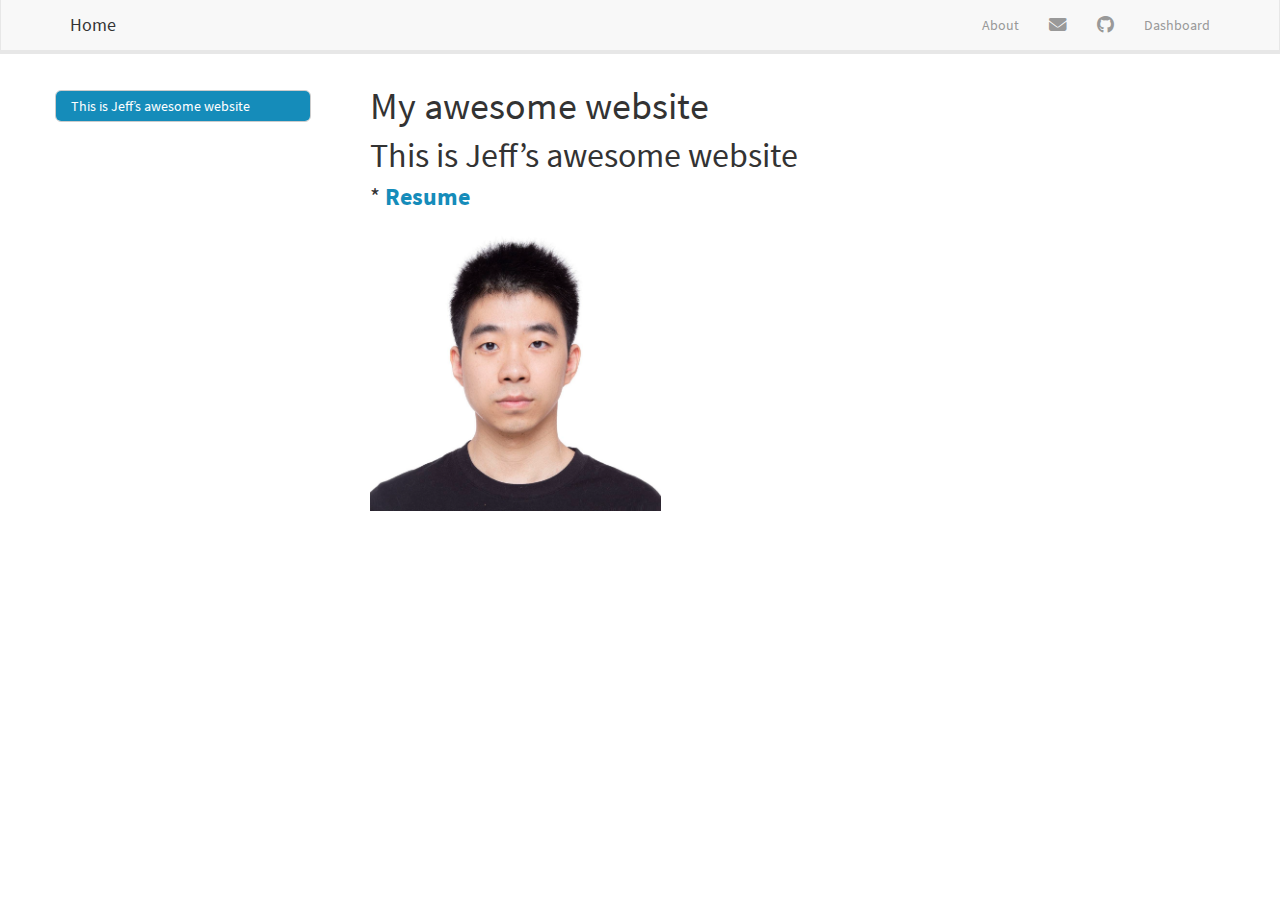
==== index.html @ abc149d1 "index name" ====
<!DOCTYPE html>

<html>

<head>

<meta charset="utf-8" />
<meta name="generator" content="pandoc" />
<meta http-equiv="X-UA-Compatible" content="IE=EDGE" />




<title>My awesome website</title>

<script src="site_libs/header-attrs-2.24/header-attrs.js"></script>
<script src="site_libs/jquery-3.6.0/jquery-3.6.0.min.js"></script>
<meta name="viewport" content="width=device-width, initial-scale=1" />
<link href="site_libs/bootstrap-3.3.5/css/lumen.min.css" rel="stylesheet" />
<script src="site_libs/bootstrap-3.3.5/js/bootstrap.min.js"></script>
<script src="site_libs/bootstrap-3.3.5/shim/html5shiv.min.js"></script>
<script src="site_libs/bootstrap-3.3.5/shim/respond.min.js"></script>
<style>h1 {font-size: 34px;}
       h1.title {font-size: 38px;}
       h2 {font-size: 30px;}
       h3 {font-size: 24px;}
       h4 {font-size: 18px;}
       h5 {font-size: 16px;}
       h6 {font-size: 12px;}
       code {color: inherit; background-color: rgba(0, 0, 0, 0.04);}
       pre:not([class]) { background-color: white }</style>
<script src="site_libs/jqueryui-1.13.2/jquery-ui.min.js"></script>
<link href="site_libs/tocify-1.9.1/jquery.tocify.css" rel="stylesheet" />
<script src="site_libs/tocify-1.9.1/jquery.tocify.js"></script>
<script src="site_libs/navigation-1.1/tabsets.js"></script>
<link href="site_libs/highlightjs-9.12.0/default.css" rel="stylesheet" />
<script src="site_libs/highlightjs-9.12.0/highlight.js"></script>
<link href="site_libs/font-awesome-6.4.2/css/all.min.css" rel="stylesheet" />
<link href="site_libs/font-awesome-6.4.2/css/v4-shims.min.css" rel="stylesheet" />

<style type="text/css">
  code{white-space: pre-wrap;}
  span.smallcaps{font-variant: small-caps;}
  span.underline{text-decoration: underline;}
  div.column{display: inline-block; vertical-align: top; width: 50%;}
  div.hanging-indent{margin-left: 1.5em; text-indent: -1.5em;}
  ul.task-list{list-style: none;}
    </style>

<style type="text/css">code{white-space: pre;}</style>
<script type="text/javascript">
if (window.hljs) {
  hljs.configure({languages: []});
  hljs.initHighlightingOnLoad();
  if (document.readyState && document.readyState === "complete") {
    window.setTimeout(function() { hljs.initHighlighting(); }, 0);
  }
}
</script>









<style type = "text/css">
.main-container {
  max-width: 940px;
  margin-left: auto;
  margin-right: auto;
}
img {
  max-width:100%;
}
.tabbed-pane {
  padding-top: 12px;
}
.html-widget {
  margin-bottom: 20px;
}
button.code-folding-btn:focus {
  outline: none;
}
summary {
  display: list-item;
}
details > summary > p:only-child {
  display: inline;
}
pre code {
  padding: 0;
}
</style>


<style type="text/css">
.dropdown-submenu {
  position: relative;
}
.dropdown-submenu>.dropdown-menu {
  top: 0;
  left: 100%;
  margin-top: -6px;
  margin-left: -1px;
  border-radius: 0 6px 6px 6px;
}
.dropdown-submenu:hover>.dropdown-menu {
  display: block;
}
.dropdown-submenu>a:after {
  display: block;
  content: " ";
  float: right;
  width: 0;
  height: 0;
  border-color: transparent;
  border-style: solid;
  border-width: 5px 0 5px 5px;
  border-left-color: #cccccc;
  margin-top: 5px;
  margin-right: -10px;
}
.dropdown-submenu:hover>a:after {
  border-left-color: #adb5bd;
}
.dropdown-submenu.pull-left {
  float: none;
}
.dropdown-submenu.pull-left>.dropdown-menu {
  left: -100%;
  margin-left: 10px;
  border-radius: 6px 0 6px 6px;
}
</style>

<script type="text/javascript">
// manage active state of menu based on current page
$(document).ready(function () {
  // active menu anchor
  href = window.location.pathname
  href = href.substr(href.lastIndexOf('/') + 1)
  if (href === "")
    href = "index.html";
  var menuAnchor = $('a[href="' + href + '"]');

  // mark the anchor link active (and if it's in a dropdown, also mark that active)
  var dropdown = menuAnchor.closest('li.dropdown');
  if (window.bootstrap) { // Bootstrap 4+
    menuAnchor.addClass('active');
    dropdown.find('> .dropdown-toggle').addClass('active');
  } else { // Bootstrap 3
    menuAnchor.parent().addClass('active');
    dropdown.addClass('active');
  }

  // Navbar adjustments
  var navHeight = $(".navbar").first().height() + 15;
  var style = document.createElement('style');
  var pt = "padding-top: " + navHeight + "px; ";
  var mt = "margin-top: -" + navHeight + "px; ";
  var css = "";
  // offset scroll position for anchor links (for fixed navbar)
  for (var i = 1; i <= 6; i++) {
    css += ".section h" + i + "{ " + pt + mt + "}\n";
  }
  style.innerHTML = "body {" + pt + "padding-bottom: 40px; }\n" + css;
  document.head.appendChild(style);
});
</script>

<!-- tabsets -->

<style type="text/css">
.tabset-dropdown > .nav-tabs {
  display: inline-table;
  max-height: 500px;
  min-height: 44px;
  overflow-y: auto;
  border: 1px solid #ddd;
  border-radius: 4px;
}

.tabset-dropdown > .nav-tabs > li.active:before, .tabset-dropdown > .nav-tabs.nav-tabs-open:before {
  content: "\e259";
  font-family: 'Glyphicons Halflings';
  display: inline-block;
  padding: 10px;
  border-right: 1px solid #ddd;
}

.tabset-dropdown > .nav-tabs.nav-tabs-open > li.active:before {
  content: "\e258";
  font-family: 'Glyphicons Halflings';
  border: none;
}

.tabset-dropdown > .nav-tabs > li.active {
  display: block;
}

.tabset-dropdown > .nav-tabs > li > a,
.tabset-dropdown > .nav-tabs > li > a:focus,
.tabset-dropdown > .nav-tabs > li > a:hover {
  border: none;
  display: inline-block;
  border-radius: 4px;
  background-color: transparent;
}

.tabset-dropdown > .nav-tabs.nav-tabs-open > li {
  display: block;
  float: none;
}

.tabset-dropdown > .nav-tabs > li {
  display: none;
}
</style>

<!-- code folding -->



<style type="text/css">

#TOC {
  margin: 25px 0px 20px 0px;
}
@media (max-width: 768px) {
#TOC {
  position: relative;
  width: 100%;
}
}

@media print {
.toc-content {
  /* see https://github.com/w3c/csswg-drafts/issues/4434 */
  float: right;
}
}

.toc-content {
  padding-left: 30px;
  padding-right: 40px;
}

div.main-container {
  max-width: 1200px;
}

div.tocify {
  width: 20%;
  max-width: 260px;
  max-height: 85%;
}

@media (min-width: 768px) and (max-width: 991px) {
  div.tocify {
    width: 25%;
  }
}

@media (max-width: 767px) {
  div.tocify {
    width: 100%;
    max-width: none;
  }
}

.tocify ul, .tocify li {
  line-height: 20px;
}

.tocify-subheader .tocify-item {
  font-size: 0.90em;
}

.tocify .list-group-item {
  border-radius: 0px;
}


</style>



</head>

<body>


<div class="container-fluid main-container">


<!-- setup 3col/9col grid for toc_float and main content  -->
<div class="row">
<div class="col-xs-12 col-sm-4 col-md-3">
<div id="TOC" class="tocify">
</div>
</div>

<div class="toc-content col-xs-12 col-sm-8 col-md-9">




<div class="navbar navbar-default  navbar-fixed-top" role="navigation">
  <div class="container">
    <div class="navbar-header">
      <button type="button" class="navbar-toggle collapsed" data-toggle="collapse" data-bs-toggle="collapse" data-target="#navbar" data-bs-target="#navbar">
        <span class="icon-bar"></span>
        <span class="icon-bar"></span>
        <span class="icon-bar"></span>
      </button>
      <a class="navbar-brand" href="index.html">Home</a>
    </div>
    <div id="navbar" class="navbar-collapse collapse">
      <ul class="nav navbar-nav">
        
      </ul>
      <ul class="nav navbar-nav navbar-right">
        <li>
  <a href="about.html">About</a>
</li>
<li>
  <a href="mailto:&lt;qh2283@cumc.columbia.edu&gt;">
    <span class="fa fa-envelope fa-lg"></span>
     
  </a>
</li>
<li>
  <a href="http://github.com/QianyuanHuang/">
    <span class="fa fa-github fa-lg"></span>
     
  </a>
</li>
<li>
  <a href="dashboard.html">Dashboard</a>
</li>
      </ul>
    </div><!--/.nav-collapse -->
  </div><!--/.container -->
</div><!--/.navbar -->

<div id="header">



<h1 class="title toc-ignore">My awesome website</h1>

</div>


<div id="this-is-jeffs-awesome-website" class="section level1">
<h1>This is Jeff’s awesome website</h1>
<div id="resume" class="section level3">
<h3>* <a href="qianyuan_huang.pdf"><strong>Resume</strong></a></h3>
<p><img src="QH.jpg" style="width:35%"></p>
</div>
</div>



</div>
</div>

</div>

<script>

// add bootstrap table styles to pandoc tables
function bootstrapStylePandocTables() {
  $('tr.odd').parent('tbody').parent('table').addClass('table table-condensed');
}
$(document).ready(function () {
  bootstrapStylePandocTables();
});


</script>

<!-- tabsets -->

<script>
$(document).ready(function () {
  window.buildTabsets("TOC");
});

$(document).ready(function () {
  $('.tabset-dropdown > .nav-tabs > li').click(function () {
    $(this).parent().toggleClass('nav-tabs-open');
  });
});
</script>

<!-- code folding -->

<script>
$(document).ready(function ()  {

    // temporarily add toc-ignore selector to headers for the consistency with Pandoc
    $('.unlisted.unnumbered').addClass('toc-ignore')

    // move toc-ignore selectors from section div to header
    $('div.section.toc-ignore')
        .removeClass('toc-ignore')
        .children('h1,h2,h3,h4,h5').addClass('toc-ignore');

    // establish options
    var options = {
      selectors: "h1,h2,h3",
      theme: "bootstrap3",
      context: '.toc-content',
      hashGenerator: function (text) {
        return text.replace(/[.\\/?&!#<>]/g, '').replace(/\s/g, '_');
      },
      ignoreSelector: ".toc-ignore",
      scrollTo: 0
    };
    options.showAndHide = true;
    options.smoothScroll = true;

    // tocify
    var toc = $("#TOC").tocify(options).data("toc-tocify");
});
</script>

<!-- dynamically load mathjax for compatibility with self-contained -->
<script>
  (function () {
    var script = document.createElement("script");
    script.type = "text/javascript";
    script.src  = "https://mathjax.rstudio.com/latest/MathJax.js?config=TeX-AMS-MML_HTMLorMML";
    document.getElementsByTagName("head")[0].appendChild(script);
  })();
</script>

</body>
</html>
---- site_libs/bootstrap-3.3.5/css/lumen.min.css ----
@font-face {
  font-family: 'Source Sans Pro';
  font-style: normal;
  font-weight: 300;
  src: url(fonts/SourceSansProLight.ttf) format('truetype');
}
@font-face {
  font-family: 'Source Sans Pro';
  font-style: normal;
  font-weight: 400;
  src: url(fonts/SourceSansPro.ttf) format('truetype');
}
@font-face {
  font-family: 'Source Sans Pro';
  font-style: normal;
  font-weight: 700;
  src: url(fonts/SourceSansProBold.ttf) format('truetype');
}

@font-face {
  font-family: 'Source Sans Pro';
  font-style: italic;
  font-weight: 400;
  src: url(fonts/SourceSansProItalic.ttf) format('truetype');
}

/*
 * bootswatch v3.3.6
 * Homepage: http://bootswatch.com
 * Copyright 2012-2015 Thomas Park
 * Licensed under MIT
 * Based on Bootstrap
*//*!
 * Bootstrap v3.3.6 (http://getbootstrap.com)
 * Copyright 2011-2015 Twitter, Inc.
 * Licensed under MIT (https://github.com/twbs/bootstrap/blob/master/LICENSE)
 *//*! normalize.css v3.0.3 | MIT License | github.com/necolas/normalize.css */html{font-family:sans-serif;-ms-text-size-adjust:100%;-webkit-text-size-adjust:100%}body{margin:0}article,aside,details,figcaption,figure,footer,header,hgroup,main,menu,nav,section,summary{display:block}audio,canvas,progress,video{display:inline-block;vertical-align:baseline}audio:not([controls]){display:none;height:0}[hidden],template{display:none}a{background-color:transparent}a:active,a:hover{outline:0}abbr[title]{border-bottom:1px dotted}b,strong{font-weight:bold}dfn{font-style:italic}h1{font-size:2em;margin:0.67em 0}mark{background:#ff0;color:#000}small{font-size:80%}sub,sup{font-size:75%;line-height:0;position:relative;vertical-align:baseline}sup{top:-0.5em}sub{bottom:-0.25em}img{border:0}svg:not(:root){overflow:hidden}figure{margin:1em 40px}hr{-webkit-box-sizing:content-box;-moz-box-sizing:content-box;box-sizing:content-box;height:0}pre{overflow:auto}code,kbd,pre,samp{font-family:monospace, monospace;font-size:1em}button,input,optgroup,select,textarea{color:inherit;font:inherit;margin:0}button{overflow:visible}button,select{text-transform:none}button,html input[type="button"],input[type="reset"],input[type="submit"]{-webkit-appearance:button;cursor:pointer}button[disabled],html input[disabled]{cursor:default}button::-moz-focus-inner,input::-moz-focus-inner{border:0;padding:0}input{line-height:normal}input[type="checkbox"],input[type="radio"]{-webkit-box-sizing:border-box;-moz-box-sizing:border-box;box-sizing:border-box;padding:0}input[type="number"]::-webkit-inner-spin-button,input[type="number"]::-webkit-outer-spin-button{height:auto}input[type="search"]{-webkit-appearance:textfield;-webkit-box-sizing:content-box;-moz-box-sizing:content-box;box-sizing:content-box}input[type="search"]::-webkit-search-cancel-button,input[type="search"]::-webkit-search-decoration{-webkit-appearance:none}fieldset{border:1px solid #c0c0c0;margin:0 2px;padding:0.35em 0.625em 0.75em}legend{border:0;padding:0}textarea{overflow:auto}optgroup{font-weight:bold}table{border-collapse:collapse;border-spacing:0}td,th{padding:0}/*! Source: https://github.com/h5bp/html5-boilerplate/blob/master/src/css/main.css */@media print{*,*:before,*:after{background:transparent !important;color:#000 !important;-webkit-box-shadow:none !important;box-shadow:none !important;text-shadow:none !important}a,a:visited{text-decoration:underline}a[href]:after{content:" (" attr(href) ")"}abbr[title]:after{content:" (" attr(title) ")"}a[href^="#"]:after,a[href^="javascript:"]:after{content:""}pre,blockquote{border:1px solid #999;page-break-inside:avoid}thead{display:table-header-group}tr,img{page-break-inside:avoid}img{max-width:100% !important}p,h2,h3{orphans:3;widows:3}h2,h3{page-break-after:avoid}.navbar{display:none}.btn>.caret,.dropup>.btn>.caret{border-top-color:#000 !important}.label{border:1px solid #000}.table{border-collapse:collapse !important}.table td,.table th{background-color:#fff !important}.table-bordered th,.table-bordered td{border:1px solid #ddd !important}}@font-face{font-family:'Glyphicons Halflings';src:url('../fonts/glyphicons-halflings-regular.eot');src:url('../fonts/glyphicons-halflings-regular.eot?#iefix') format('embedded-opentype'),url('../fonts/glyphicons-halflings-regular.woff') format('woff'),url('../fonts/glyphicons-halflings-regular.ttf') format('truetype'),url('../fonts/glyphicons-halflings-regular.svg#glyphicons_halflingsregular') format('svg')}.glyphicon{position:relative;top:1px;display:inline-block;font-family:'Glyphicons Halflings';font-style:normal;font-weight:normal;line-height:1;-webkit-font-smoothing:antialiased;-moz-osx-font-smoothing:grayscale}.glyphicon-asterisk:before{content:"\002a"}.glyphicon-plus:before{content:"\002b"}.glyphicon-euro:before,.glyphicon-eur:before{content:"\20ac"}.glyphicon-minus:before{content:"\2212"}.glyphicon-cloud:before{content:"\2601"}.glyphicon-envelope:before{content:"\2709"}.glyphicon-pencil:before{content:"\270f"}.glyphicon-glass:before{content:"\e001"}.glyphicon-music:before{content:"\e002"}.glyphicon-search:before{content:"\e003"}.glyphicon-heart:before{content:"\e005"}.glyphicon-star:before{content:"\e006"}.glyphicon-star-empty:before{content:"\e007"}.glyphicon-user:before{content:"\e008"}.glyphicon-film:before{content:"\e009"}.glyphicon-th-large:before{content:"\e010"}.glyphicon-th:before{content:"\e011"}.glyphicon-th-list:before{content:"\e012"}.glyphicon-ok:before{content:"\e013"}.glyphicon-remove:before{content:"\e014"}.glyphicon-zoom-in:before{content:"\e015"}.glyphicon-zoom-out:before{content:"\e016"}.glyphicon-off:before{content:"\e017"}.glyphicon-signal:before{content:"\e018"}.glyphicon-cog:before{content:"\e019"}.glyphicon-trash:before{content:"\e020"}.glyphicon-home:before{content:"\e021"}.glyphicon-file:before{content:"\e022"}.glyphicon-time:before{content:"\e023"}.glyphicon-road:before{content:"\e024"}.glyphicon-download-alt:before{content:"\e025"}.glyphicon-download:before{content:"\e026"}.glyphicon-upload:before{content:"\e027"}.glyphicon-inbox:before{content:"\e028"}.glyphicon-play-circle:before{content:"\e029"}.glyphicon-repeat:before{content:"\e030"}.glyphicon-refresh:before{content:"\e031"}.glyphicon-list-alt:before{content:"\e032"}.glyphicon-lock:before{content:"\e033"}.glyphicon-flag:before{content:"\e034"}.glyphicon-headphones:before{content:"\e035"}.glyphicon-volume-off:before{content:"\e036"}.glyphicon-volume-down:before{content:"\e037"}.glyphicon-volume-up:before{content:"\e038"}.glyphicon-qrcode:before{content:"\e039"}.glyphicon-barcode:before{content:"\e040"}.glyphicon-tag:before{content:"\e041"}.glyphicon-tags:before{content:"\e042"}.glyphicon-book:before{content:"\e043"}.glyphicon-bookmark:before{content:"\e044"}.glyphicon-print:before{content:"\e045"}.glyphicon-camera:before{content:"\e046"}.glyphicon-font:before{content:"\e047"}.glyphicon-bold:before{content:"\e048"}.glyphicon-italic:before{content:"\e049"}.glyphicon-text-height:before{content:"\e050"}.glyphicon-text-width:before{content:"\e051"}.glyphicon-align-left:before{content:"\e052"}.glyphicon-align-center:before{content:"\e053"}.glyphicon-align-right:before{content:"\e054"}.glyphicon-align-justify:before{content:"\e055"}.glyphicon-list:before{content:"\e056"}.glyphicon-indent-left:before{content:"\e057"}.glyphicon-indent-right:before{content:"\e058"}.glyphicon-facetime-video:before{content:"\e059"}.glyphicon-picture:before{content:"\e060"}.glyphicon-map-marker:before{content:"\e062"}.glyphicon-adjust:before{content:"\e063"}.glyphicon-tint:before{content:"\e064"}.glyphicon-edit:before{content:"\e065"}.glyphicon-share:before{content:"\e066"}.glyphicon-check:before{content:"\e067"}.glyphicon-move:before{content:"\e068"}.glyphicon-step-backward:before{content:"\e069"}.glyphicon-fast-backward:before{content:"\e070"}.glyphicon-backward:before{content:"\e071"}.glyphicon-play:before{content:"\e072"}.glyphicon-pause:before{content:"\e073"}.glyphicon-stop:before{content:"\e074"}.glyphicon-forward:before{content:"\e075"}.glyphicon-fast-forward:before{content:"\e076"}.glyphicon-step-forward:before{content:"\e077"}.glyphicon-eject:before{content:"\e078"}.glyphicon-chevron-left:before{content:"\e079"}.glyphicon-chevron-right:before{content:"\e080"}.glyphicon-plus-sign:before{content:"\e081"}.glyphicon-minus-sign:before{content:"\e082"}.glyphicon-remove-sign:before{content:"\e083"}.glyphicon-ok-sign:before{content:"\e084"}.glyphicon-question-sign:before{content:"\e085"}.glyphicon-info-sign:before{content:"\e086"}.glyphicon-screenshot:before{content:"\e087"}.glyphicon-remove-circle:before{content:"\e088"}.glyphicon-ok-circle:before{content:"\e089"}.glyphicon-ban-circle:before{content:"\e090"}.glyphicon-arrow-left:before{content:"\e091"}.glyphicon-arrow-right:before{content:"\e092"}.glyphicon-arrow-up:before{content:"\e093"}.glyphicon-arrow-down:before{content:"\e094"}.glyphicon-share-alt:before{content:"\e095"}.glyphicon-resize-full:before{content:"\e096"}.glyphicon-resize-small:before{content:"\e097"}.glyphicon-exclamation-sign:before{content:"\e101"}.glyphicon-gift:before{content:"\e102"}.glyphicon-leaf:before{content:"\e103"}.glyphicon-fire:before{content:"\e104"}.glyphicon-eye-open:before{content:"\e105"}.glyphicon-eye-close:before{content:"\e106"}.glyphicon-warning-sign:before{content:"\e107"}.glyphicon-plane:before{content:"\e108"}.glyphicon-calendar:before{content:"\e109"}.glyphicon-random:before{content:"\e110"}.glyphicon-comment:before{content:"\e111"}.glyphicon-magnet:before{content:"\e112"}.glyphicon-chevron-up:before{content:"\e113"}.glyphicon-chevron-down:before{content:"\e114"}.glyphicon-retweet:before{content:"\e115"}.glyphicon-shopping-cart:before{content:"\e116"}.glyphicon-folder-close:before{content:"\e117"}.glyphicon-folder-open:before{content:"\e118"}.glyphicon-resize-vertical:before{content:"\e119"}.glyphicon-resize-horizontal:before{content:"\e120"}.glyphicon-hdd:before{content:"\e121"}.glyphicon-bullhorn:before{content:"\e122"}.glyphicon-bell:before{content:"\e123"}.glyphicon-certificate:before{content:"\e124"}.glyphicon-thumbs-up:before{content:"\e125"}.glyphicon-thumbs-down:before{content:"\e126"}.glyphicon-hand-right:before{content:"\e127"}.glyphicon-hand-left:before{content:"\e128"}.glyphicon-hand-up:before{content:"\e129"}.glyphicon-hand-down:before{content:"\e130"}.glyphicon-circle-arrow-right:before{content:"\e131"}.glyphicon-circle-arrow-left:before{content:"\e132"}.glyphicon-circle-arrow-up:before{content:"\e133"}.glyphicon-circle-arrow-down:before{content:"\e134"}.glyphicon-globe:before{content:"\e135"}.glyphicon-wrench:before{content:"\e136"}.glyphicon-tasks:before{content:"\e137"}.glyphicon-filter:before{content:"\e138"}.glyphicon-briefcase:before{content:"\e139"}.glyphicon-fullscreen:before{content:"\e140"}.glyphicon-dashboard:before{content:"\e141"}.glyphicon-paperclip:before{content:"\e142"}.glyphicon-heart-empty:before{content:"\e143"}.glyphicon-link:before{content:"\e144"}.glyphicon-phone:before{content:"\e145"}.glyphicon-pushpin:before{content:"\e146"}.glyphicon-usd:before{content:"\e148"}.glyphicon-gbp:before{content:"\e149"}.glyphicon-sort:before{content:"\e150"}.glyphicon-sort-by-alphabet:before{content:"\e151"}.glyphicon-sort-by-alphabet-alt:before{content:"\e152"}.glyphicon-sort-by-order:before{content:"\e153"}.glyphicon-sort-by-order-alt:before{content:"\e154"}.glyphicon-sort-by-attributes:before{content:"\e155"}.glyphicon-sort-by-attributes-alt:before{content:"\e156"}.glyphicon-unchecked:before{content:"\e157"}.glyphicon-expand:before{content:"\e158"}.glyphicon-collapse-down:before{content:"\e159"}.glyphicon-collapse-up:before{content:"\e160"}.glyphicon-log-in:before{content:"\e161"}.glyphicon-flash:before{content:"\e162"}.glyphicon-log-out:before{content:"\e163"}.glyphicon-new-window:before{content:"\e164"}.glyphicon-record:before{content:"\e165"}.glyphicon-save:before{content:"\e166"}.glyphicon-open:before{content:"\e167"}.glyphicon-saved:before{content:"\e168"}.glyphicon-import:before{content:"\e169"}.glyphicon-export:before{content:"\e170"}.glyphicon-send:before{content:"\e171"}.glyphicon-floppy-disk:before{content:"\e172"}.glyphicon-floppy-saved:before{content:"\e173"}.glyphicon-floppy-remove:before{content:"\e174"}.glyphicon-floppy-save:before{content:"\e175"}.glyphicon-floppy-open:before{content:"\e176"}.glyphicon-credit-card:before{content:"\e177"}.glyphicon-transfer:before{content:"\e178"}.glyphicon-cutlery:before{content:"\e179"}.glyphicon-header:before{content:"\e180"}.glyphicon-compressed:before{content:"\e181"}.glyphicon-earphone:before{content:"\e182"}.glyphicon-phone-alt:before{content:"\e183"}.glyphicon-tower:before{content:"\e184"}.glyphicon-stats:before{content:"\e185"}.glyphicon-sd-video:before{content:"\e186"}.glyphicon-hd-video:before{content:"\e187"}.glyphicon-subtitles:before{content:"\e188"}.glyphicon-sound-stereo:before{content:"\e189"}.glyphicon-sound-dolby:before{content:"\e190"}.glyphicon-sound-5-1:before{content:"\e191"}.glyphicon-sound-6-1:before{content:"\e192"}.glyphicon-sound-7-1:before{content:"\e193"}.glyphicon-copyright-mark:before{content:"\e194"}.glyphicon-registration-mark:before{content:"\e195"}.glyphicon-cloud-download:before{content:"\e197"}.glyphicon-cloud-upload:before{content:"\e198"}.glyphicon-tree-conifer:before{content:"\e199"}.glyphicon-tree-deciduous:before{content:"\e200"}.glyphicon-cd:before{content:"\e201"}.glyphicon-save-file:before{content:"\e202"}.glyphicon-open-file:before{content:"\e203"}.glyphicon-level-up:before{content:"\e204"}.glyphicon-copy:before{content:"\e205"}.glyphicon-paste:before{content:"\e206"}.glyphicon-alert:before{content:"\e209"}.glyphicon-equalizer:before{content:"\e210"}.glyphicon-king:before{content:"\e211"}.glyphicon-queen:before{content:"\e212"}.glyphicon-pawn:before{content:"\e213"}.glyphicon-bishop:before{content:"\e214"}.glyphicon-knight:before{content:"\e215"}.glyphicon-baby-formula:before{content:"\e216"}.glyphicon-tent:before{content:"\26fa"}.glyphicon-blackboard:before{content:"\e218"}.glyphicon-bed:before{content:"\e219"}.glyphicon-apple:before{content:"\f8ff"}.glyphicon-erase:before{content:"\e221"}.glyphicon-hourglass:before{content:"\231b"}.glyphicon-lamp:before{content:"\e223"}.glyphicon-duplicate:before{content:"\e224"}.glyphicon-piggy-bank:before{content:"\e225"}.glyphicon-scissors:before{content:"\e226"}.glyphicon-bitcoin:before{content:"\e227"}.glyphicon-btc:before{content:"\e227"}.glyphicon-xbt:before{content:"\e227"}.glyphicon-yen:before{content:"\00a5"}.glyphicon-jpy:before{content:"\00a5"}.glyphicon-ruble:before{content:"\20bd"}.glyphicon-rub:before{content:"\20bd"}.glyphicon-scale:before{content:"\e230"}.glyphicon-ice-lolly:before{content:"\e231"}.glyphicon-ice-lolly-tasted:before{content:"\e232"}.glyphicon-education:before{content:"\e233"}.glyphicon-option-horizontal:before{content:"\e234"}.glyphicon-option-vertical:before{content:"\e235"}.glyphicon-menu-hamburger:before{content:"\e236"}.glyphicon-modal-window:before{content:"\e237"}.glyphicon-oil:before{content:"\e238"}.glyphicon-grain:before{content:"\e239"}.glyphicon-sunglasses:before{content:"\e240"}.glyphicon-text-size:before{content:"\e241"}.glyphicon-text-color:before{content:"\e242"}.glyphicon-text-background:before{content:"\e243"}.glyphicon-object-align-top:before{content:"\e244"}.glyphicon-object-align-bottom:before{content:"\e245"}.glyphicon-object-align-horizontal:before{content:"\e246"}.glyphicon-object-align-left:before{content:"\e247"}.glyphicon-object-align-vertical:before{content:"\e248"}.glyphicon-object-align-right:before{content:"\e249"}.glyphicon-triangle-right:before{content:"\e250"}.glyphicon-triangle-left:before{content:"\e251"}.glyphicon-triangle-bottom:before{content:"\e252"}.glyphicon-triangle-top:before{content:"\e253"}.glyphicon-console:before{content:"\e254"}.glyphicon-superscript:before{content:"\e255"}.glyphicon-subscript:before{content:"\e256"}.glyphicon-menu-left:before{content:"\e257"}.glyphicon-menu-right:before{content:"\e258"}.glyphicon-menu-down:before{content:"\e259"}.glyphicon-menu-up:before{content:"\e260"}*{-webkit-box-sizing:border-box;-moz-box-sizing:border-box;box-sizing:border-box}*:before,*:after{-webkit-box-sizing:border-box;-moz-box-sizing:border-box;box-sizing:border-box}html{font-size:10px;-webkit-tap-highlight-color:rgba(0,0,0,0)}body{font-family:"Source Sans Pro","Helvetica Neue",Helvetica,Arial,sans-serif;font-size:14px;line-height:1.42857143;color:#555555;background-color:#ffffff}input,button,select,textarea{font-family:inherit;font-size:inherit;line-height:inherit}a{color:#158cba;text-decoration:none}a:hover,a:focus{color:#158cba;text-decoration:underline}a:focus{outline:thin dotted;outline:5px auto -webkit-focus-ring-color;outline-offset:-2px}figure{margin:0}img{vertical-align:middle}.img-responsive,.thumbnail>img,.thumbnail a>img,.carousel-inner>.item>img,.carousel-inner>.item>a>img{display:block;max-width:100%;height:auto}.img-rounded{border-radius:5px}.img-thumbnail{padding:4px;line-height:1.42857143;background-color:#ffffff;border:1px solid #eeeeee;border-radius:4px;-webkit-transition:all .2s ease-in-out;-o-transition:all .2s ease-in-out;transition:all .2s ease-in-out;display:inline-block;max-width:100%;height:auto}.img-circle{border-radius:50%}hr{margin-top:20px;margin-bottom:20px;border:0;border-top:1px solid #eeeeee}.sr-only{position:absolute;width:1px;height:1px;margin:-1px;padding:0;overflow:hidden;clip:rect(0, 0, 0, 0);border:0}.sr-only-focusable:active,.sr-only-focusable:focus{position:static;width:auto;height:auto;margin:0;overflow:visible;clip:auto}[role="button"]{cursor:pointer}h1,h2,h3,h4,h5,h6,.h1,.h2,.h3,.h4,.h5,.h6{font-family:inherit;font-weight:400;line-height:1.1;color:#333333}h1 small,h2 small,h3 small,h4 small,h5 small,h6 small,.h1 small,.h2 small,.h3 small,.h4 small,.h5 small,.h6 small,h1 .small,h2 .small,h3 .small,h4 .small,h5 .small,h6 .small,.h1 .small,.h2 .small,.h3 .small,.h4 .small,.h5 .small,.h6 .small{font-weight:normal;line-height:1;color:#999999}h1,.h1,h2,.h2,h3,.h3{margin-top:20px;margin-bottom:10px}h1 small,.h1 small,h2 small,.h2 small,h3 small,.h3 small,h1 .small,.h1 .small,h2 .small,.h2 .small,h3 .small,.h3 .small{font-size:65%}h4,.h4,h5,.h5,h6,.h6{margin-top:10px;margin-bottom:10px}h4 small,.h4 small,h5 small,.h5 small,h6 small,.h6 small,h4 .small,.h4 .small,h5 .small,.h5 .small,h6 .small,.h6 .small{font-size:75%}h1,.h1{font-size:36px}h2,.h2{font-size:30px}h3,.h3{font-size:24px}h4,.h4{font-size:18px}h5,.h5{font-size:14px}h6,.h6{font-size:12px}p{margin:0 0 10px}.lead{margin-bottom:20px;font-size:16px;font-weight:300;line-height:1.4}@media (min-width:768px){.lead{font-size:21px}}small,.small{font-size:85%}mark,.mark{background-color:#ff851b;padding:.2em}.text-left{text-align:left}.text-right{text-align:right}.text-center{text-align:center}.text-justify{text-align:justify}.text-nowrap{white-space:nowrap}.text-lowercase{text-transform:lowercase}.text-uppercase{text-transform:uppercase}.text-capitalize{text-transform:capitalize}.text-muted{color:#999999}.text-primary{color:#158cba}a.text-primary:hover,a.text-primary:focus{color:#106a8c}.text-success{color:#ffffff}a.text-success:hover,a.text-success:focus{color:#e6e6e6}.text-info{color:#ffffff}a.text-info:hover,a.text-info:focus{color:#e6e6e6}.text-warning{color:#ffffff}a.text-warning:hover,a.text-warning:focus{color:#e6e6e6}.text-danger{color:#ffffff}a.text-danger:hover,a.text-danger:focus{color:#e6e6e6}.bg-primary{color:#fff;background-color:#158cba}a.bg-primary:hover,a.bg-primary:focus{background-color:#106a8c}.bg-success{background-color:#28b62c}a.bg-success:hover,a.bg-success:focus{background-color:#1f8c22}.bg-info{background-color:#75caeb}a.bg-info:hover,a.bg-info:focus{background-color:#48b9e5}.bg-warning{background-color:#ff851b}a.bg-warning:hover,a.bg-warning:focus{background-color:#e76b00}.bg-danger{background-color:#ff4136}a.bg-danger:hover,a.bg-danger:focus{background-color:#ff1103}.page-header{padding-bottom:9px;margin:40px 0 20px;border-bottom:1px solid #eeeeee}ul,ol{margin-top:0;margin-bottom:10px}ul ul,ol ul,ul ol,ol ol{margin-bottom:0}.list-unstyled{padding-left:0;list-style:none}.list-inline{padding-left:0;list-style:none;margin-left:-5px}.list-inline>li{display:inline-block;padding-left:5px;padding-right:5px}dl{margin-top:0;margin-bottom:20px}dt,dd{line-height:1.42857143}dt{font-weight:bold}dd{margin-left:0}@media (min-width:768px){.dl-horizontal dt{float:left;width:160px;clear:left;text-align:right;overflow:hidden;text-overflow:ellipsis;white-space:nowrap}.dl-horizontal dd{margin-left:180px}}abbr[title],abbr[data-original-title]{cursor:help;border-bottom:1px dotted #999999}.initialism{font-size:90%;text-transform:uppercase}blockquote{padding:10px 20px;margin:0 0 20px;font-size:17.5px;border-left:5px solid #eeeeee}blockquote p:last-child,blockquote ul:last-child,blockquote ol:last-child{margin-bottom:0}blockquote footer,blockquote small,blockquote .small{display:block;font-size:80%;line-height:1.42857143;color:#999999}blockquote footer:before,blockquote small:before,blockquote .small:before{content:'\2014 \00A0'}.blockquote-reverse,blockquote.pull-right{padding-right:15px;padding-left:0;border-right:5px solid #eeeeee;border-left:0;text-align:right}.blockquote-reverse footer:before,blockquote.pull-right footer:before,.blockquote-reverse small:before,blockquote.pull-right small:before,.blockquote-reverse .small:before,blockquote.pull-right .small:before{content:''}.blockquote-reverse footer:after,blockquote.pull-right footer:after,.blockquote-reverse small:after,blockquote.pull-right small:after,.blockquote-reverse .small:after,blockquote.pull-right .small:after{content:'\00A0 \2014'}address{margin-bottom:20px;font-style:normal;line-height:1.42857143}code,kbd,pre,samp{font-family:monospace}code{padding:2px 4px;font-size:90%;color:#c7254e;background-color:#f9f2f4;border-radius:4px}kbd{padding:2px 4px;font-size:90%;color:#ffffff;background-color:#333333;border-radius:2px;-webkit-box-shadow:inset 0 -1px 0 rgba(0,0,0,0.25);box-shadow:inset 0 -1px 0 rgba(0,0,0,0.25)}kbd kbd{padding:0;font-size:100%;font-weight:bold;-webkit-box-shadow:none;box-shadow:none}pre{display:block;padding:9.5px;margin:0 0 10px;font-size:13px;line-height:1.42857143;word-break:break-all;word-wrap:break-word;color:#333333;background-color:#f5f5f5;border:1px solid #cccccc;border-radius:4px}pre code{padding:0;font-size:inherit;color:inherit;white-space:pre-wrap;background-color:transparent;border-radius:0}.pre-scrollable{max-height:340px;overflow-y:scroll}.container{margin-right:auto;margin-left:auto;padding-left:15px;padding-right:15px}@media (min-width:768px){.container{width:750px}}@media (min-width:992px){.container{width:970px}}@media (min-width:1200px){.container{width:1170px}}.container-fluid{margin-right:auto;margin-left:auto;padding-left:15px;padding-right:15px}.row{margin-left:-15px;margin-right:-15px}.col-xs-1,.col-sm-1,.col-md-1,.col-lg-1,.col-xs-2,.col-sm-2,.col-md-2,.col-lg-2,.col-xs-3,.col-sm-3,.col-md-3,.col-lg-3,.col-xs-4,.col-sm-4,.col-md-4,.col-lg-4,.col-xs-5,.col-sm-5,.col-md-5,.col-lg-5,.col-xs-6,.col-sm-6,.col-md-6,.col-lg-6,.col-xs-7,.col-sm-7,.col-md-7,.col-lg-7,.col-xs-8,.col-sm-8,.col-md-8,.col-lg-8,.col-xs-9,.col-sm-9,.col-md-9,.col-lg-9,.col-xs-10,.col-sm-10,.col-md-10,.col-lg-10,.col-xs-11,.col-sm-11,.col-md-11,.col-lg-11,.col-xs-12,.col-sm-12,.col-md-12,.col-lg-12{position:relative;min-height:1px;padding-left:15px;padding-right:15px}.col-xs-1,.col-xs-2,.col-xs-3,.col-xs-4,.col-xs-5,.col-xs-6,.col-xs-7,.col-xs-8,.col-xs-9,.col-xs-10,.col-xs-11,.col-xs-12{float:left}.col-xs-12{width:100%}.col-xs-11{width:91.66666667%}.col-xs-10{width:83.33333333%}.col-xs-9{width:75%}.col-xs-8{width:66.66666667%}.col-xs-7{width:58.33333333%}.col-xs-6{width:50%}.col-xs-5{width:41.66666667%}.col-xs-4{width:33.33333333%}.col-xs-3{width:25%}.col-xs-2{width:16.66666667%}.col-xs-1{width:8.33333333%}.col-xs-pull-12{right:100%}.col-xs-pull-11{right:91.66666667%}.col-xs-pull-10{right:83.33333333%}.col-xs-pull-9{right:75%}.col-xs-pull-8{right:66.66666667%}.col-xs-pull-7{right:58.33333333%}.col-xs-pull-6{right:50%}.col-xs-pull-5{right:41.66666667%}.col-xs-pull-4{right:33.33333333%}.col-xs-pull-3{right:25%}.col-xs-pull-2{right:16.66666667%}.col-xs-pull-1{right:8.33333333%}.col-xs-pull-0{right:auto}.col-xs-push-12{left:100%}.col-xs-push-11{left:91.66666667%}.col-xs-push-10{left:83.33333333%}.col-xs-push-9{left:75%}.col-xs-push-8{left:66.66666667%}.col-xs-push-7{left:58.33333333%}.col-xs-push-6{left:50%}.col-xs-push-5{left:41.66666667%}.col-xs-push-4{left:33.33333333%}.col-xs-push-3{left:25%}.col-xs-push-2{left:16.66666667%}.col-xs-push-1{left:8.33333333%}.col-xs-push-0{left:auto}.col-xs-offset-12{margin-left:100%}.col-xs-offset-11{margin-left:91.66666667%}.col-xs-offset-10{margin-left:83.33333333%}.col-xs-offset-9{margin-left:75%}.col-xs-offset-8{margin-left:66.66666667%}.col-xs-offset-7{margin-left:58.33333333%}.col-xs-offset-6{margin-left:50%}.col-xs-offset-5{margin-left:41.66666667%}.col-xs-offset-4{margin-left:33.33333333%}.col-xs-offset-3{margin-left:25%}.col-xs-offset-2{margin-left:16.66666667%}.col-xs-offset-1{margin-left:8.33333333%}.col-xs-offset-0{margin-left:0%}@media (min-width:768px){.col-sm-1,.col-sm-2,.col-sm-3,.col-sm-4,.col-sm-5,.col-sm-6,.col-sm-7,.col-sm-8,.col-sm-9,.col-sm-10,.col-sm-11,.col-sm-12{float:left}.col-sm-12{width:100%}.col-sm-11{width:91.66666667%}.col-sm-10{width:83.33333333%}.col-sm-9{width:75%}.col-sm-8{width:66.66666667%}.col-sm-7{width:58.33333333%}.col-sm-6{width:50%}.col-sm-5{width:41.66666667%}.col-sm-4{width:33.33333333%}.col-sm-3{width:25%}.col-sm-2{width:16.66666667%}.col-sm-1{width:8.33333333%}.col-sm-pull-12{right:100%}.col-sm-pull-11{right:91.66666667%}.col-sm-pull-10{right:83.33333333%}.col-sm-pull-9{right:75%}.col-sm-pull-8{right:66.66666667%}.col-sm-pull-7{right:58.33333333%}.col-sm-pull-6{right:50%}.col-sm-pull-5{right:41.66666667%}.col-sm-pull-4{right:33.33333333%}.col-sm-pull-3{right:25%}.col-sm-pull-2{right:16.66666667%}.col-sm-pull-1{right:8.33333333%}.col-sm-pull-0{right:auto}.col-sm-push-12{left:100%}.col-sm-push-11{left:91.66666667%}.col-sm-push-10{left:83.33333333%}.col-sm-push-9{left:75%}.col-sm-push-8{left:66.66666667%}.col-sm-push-7{left:58.33333333%}.col-sm-push-6{left:50%}.col-sm-push-5{left:41.66666667%}.col-sm-push-4{left:33.33333333%}.col-sm-push-3{left:25%}.col-sm-push-2{left:16.66666667%}.col-sm-push-1{left:8.33333333%}.col-sm-push-0{left:auto}.col-sm-offset-12{margin-left:100%}.col-sm-offset-11{margin-left:91.66666667%}.col-sm-offset-10{margin-left:83.33333333%}.col-sm-offset-9{margin-left:75%}.col-sm-offset-8{margin-left:66.66666667%}.col-sm-offset-7{margin-left:58.33333333%}.col-sm-offset-6{margin-left:50%}.col-sm-offset-5{margin-left:41.66666667%}.col-sm-offset-4{margin-left:33.33333333%}.col-sm-offset-3{margin-left:25%}.col-sm-offset-2{margin-left:16.66666667%}.col-sm-offset-1{margin-left:8.33333333%}.col-sm-offset-0{margin-left:0%}}@media (min-width:992px){.col-md-1,.col-md-2,.col-md-3,.col-md-4,.col-md-5,.col-md-6,.col-md-7,.col-md-8,.col-md-9,.col-md-10,.col-md-11,.col-md-12{float:left}.col-md-12{width:100%}.col-md-11{width:91.66666667%}.col-md-10{width:83.33333333%}.col-md-9{width:75%}.col-md-8{width:66.66666667%}.col-md-7{width:58.33333333%}.col-md-6{width:50%}.col-md-5{width:41.66666667%}.col-md-4{width:33.33333333%}.col-md-3{width:25%}.col-md-2{width:16.66666667%}.col-md-1{width:8.33333333%}.col-md-pull-12{right:100%}.col-md-pull-11{right:91.66666667%}.col-md-pull-10{right:83.33333333%}.col-md-pull-9{right:75%}.col-md-pull-8{right:66.66666667%}.col-md-pull-7{right:58.33333333%}.col-md-pull-6{right:50%}.col-md-pull-5{right:41.66666667%}.col-md-pull-4{right:33.33333333%}.col-md-pull-3{right:25%}.col-md-pull-2{right:16.66666667%}.col-md-pull-1{right:8.33333333%}.col-md-pull-0{right:auto}.col-md-push-12{left:100%}.col-md-push-11{left:91.66666667%}.col-md-push-10{left:83.33333333%}.col-md-push-9{left:75%}.col-md-push-8{left:66.66666667%}.col-md-push-7{left:58.33333333%}.col-md-push-6{left:50%}.col-md-push-5{left:41.66666667%}.col-md-push-4{left:33.33333333%}.col-md-push-3{left:25%}.col-md-push-2{left:16.66666667%}.col-md-push-1{left:8.33333333%}.col-md-push-0{left:auto}.col-md-offset-12{margin-left:100%}.col-md-offset-11{margin-left:91.66666667%}.col-md-offset-10{margin-left:83.33333333%}.col-md-offset-9{margin-left:75%}.col-md-offset-8{margin-left:66.66666667%}.col-md-offset-7{margin-left:58.33333333%}.col-md-offset-6{margin-left:50%}.col-md-offset-5{margin-left:41.66666667%}.col-md-offset-4{margin-left:33.33333333%}.col-md-offset-3{margin-left:25%}.col-md-offset-2{margin-left:16.66666667%}.col-md-offset-1{margin-left:8.33333333%}.col-md-offset-0{margin-left:0%}}@media (min-width:1200px){.col-lg-1,.col-lg-2,.col-lg-3,.col-lg-4,.col-lg-5,.col-lg-6,.col-lg-7,.col-lg-8,.col-lg-9,.col-lg-10,.col-lg-11,.col-lg-12{float:left}.col-lg-12{width:100%}.col-lg-11{width:91.66666667%}.col-lg-10{width:83.33333333%}.col-lg-9{width:75%}.col-lg-8{width:66.66666667%}.col-lg-7{width:58.33333333%}.col-lg-6{width:50%}.col-lg-5{width:41.66666667%}.col-lg-4{width:33.33333333%}.col-lg-3{width:25%}.col-lg-2{width:16.66666667%}.col-lg-1{width:8.33333333%}.col-lg-pull-12{right:100%}.col-lg-pull-11{right:91.66666667%}.col-lg-pull-10{right:83.33333333%}.col-lg-pull-9{right:75%}.col-lg-pull-8{right:66.66666667%}.col-lg-pull-7{right:58.33333333%}.col-lg-pull-6{right:50%}.col-lg-pull-5{right:41.66666667%}.col-lg-pull-4{right:33.33333333%}.col-lg-pull-3{right:25%}.col-lg-pull-2{right:16.66666667%}.col-lg-pull-1{right:8.33333333%}.col-lg-pull-0{right:auto}.col-lg-push-12{left:100%}.col-lg-push-11{left:91.66666667%}.col-lg-push-10{left:83.33333333%}.col-lg-push-9{left:75%}.col-lg-push-8{left:66.66666667%}.col-lg-push-7{left:58.33333333%}.col-lg-push-6{left:50%}.col-lg-push-5{left:41.66666667%}.col-lg-push-4{left:33.33333333%}.col-lg-push-3{left:25%}.col-lg-push-2{left:16.66666667%}.col-lg-push-1{left:8.33333333%}.col-lg-push-0{left:auto}.col-lg-offset-12{margin-left:100%}.col-lg-offset-11{margin-left:91.66666667%}.col-lg-offset-10{margin-left:83.33333333%}.col-lg-offset-9{margin-left:75%}.col-lg-offset-8{margin-left:66.66666667%}.col-lg-offset-7{margin-left:58.33333333%}.col-lg-offset-6{margin-left:50%}.col-lg-offset-5{margin-left:41.66666667%}.col-lg-offset-4{margin-left:33.33333333%}.col-lg-offset-3{margin-left:25%}.col-lg-offset-2{margin-left:16.66666667%}.col-lg-offset-1{margin-left:8.33333333%}.col-lg-offset-0{margin-left:0%}}table{background-color:transparent}caption{padding-top:8px;padding-bottom:8px;color:#999999;text-align:left}th{}.table{width:100%;max-width:100%;margin-bottom:20px}.table>thead>tr>th,.table>tbody>tr>th,.table>tfoot>tr>th,.table>thead>tr>td,.table>tbody>tr>td,.table>tfoot>tr>td{padding:8px;line-height:1.42857143;vertical-align:top;border-top:1px solid #eeeeee}.table>thead>tr>th{vertical-align:bottom;border-bottom:2px solid #eeeeee}.table>caption+thead>tr:first-child>th,.table>colgroup+thead>tr:first-child>th,.table>thead:first-child>tr:first-child>th,.table>caption+thead>tr:first-child>td,.table>colgroup+thead>tr:first-child>td,.table>thead:first-child>tr:first-child>td{border-top:0}.table>tbody+tbody{border-top:2px solid #eeeeee}.table .table{background-color:#ffffff}.table-condensed>thead>tr>th,.table-condensed>tbody>tr>th,.table-condensed>tfoot>tr>th,.table-condensed>thead>tr>td,.table-condensed>tbody>tr>td,.table-condensed>tfoot>tr>td{padding:5px}.table-bordered{border:1px solid #eeeeee}.table-bordered>thead>tr>th,.table-bordered>tbody>tr>th,.table-bordered>tfoot>tr>th,.table-bordered>thead>tr>td,.table-bordered>tbody>tr>td,.table-bordered>tfoot>tr>td{border:1px solid #eeeeee}.table-bordered>thead>tr>th,.table-bordered>thead>tr>td{border-bottom-width:2px}.table-striped>tbody>tr:nth-of-type(odd){background-color:#f9f9f9}.table-hover>tbody>tr:hover{background-color:#f5f5f5}table col[class*="col-"]{position:static;float:none;display:table-column}table td[class*="col-"],table th[class*="col-"]{position:static;float:none;display:table-cell}.table>thead>tr>td.active,.table>tbody>tr>td.active,.table>tfoot>tr>td.active,.table>thead>tr>th.active,.table>tbody>tr>th.active,.table>tfoot>tr>th.active,.table>thead>tr.active>td,.table>tbody>tr.active>td,.table>tfoot>tr.active>td,.table>thead>tr.active>th,.table>tbody>tr.active>th,.table>tfoot>tr.active>th{background-color:#f5f5f5}.table-hover>tbody>tr>td.active:hover,.table-hover>tbody>tr>th.active:hover,.table-hover>tbody>tr.active:hover>td,.table-hover>tbody>tr:hover>.active,.table-hover>tbody>tr.active:hover>th{background-color:#e8e8e8}.table>thead>tr>td.success,.table>tbody>tr>td.success,.table>tfoot>tr>td.success,.table>thead>tr>th.success,.table>tbody>tr>th.success,.table>tfoot>tr>th.success,.table>thead>tr.success>td,.table>tbody>tr.success>td,.table>tfoot>tr.success>td,.table>thead>tr.success>th,.table>tbody>tr.success>th,.table>tfoot>tr.success>th{background-color:#28b62c}.table-hover>tbody>tr>td.success:hover,.table-hover>tbody>tr>th.success:hover,.table-hover>tbody>tr.success:hover>td,.table-hover>tbody>tr:hover>.success,.table-hover>tbody>tr.success:hover>th{background-color:#23a127}.table>thead>tr>td.info,.table>tbody>tr>td.info,.table>tfoot>tr>td.info,.table>thead>tr>th.info,.table>tbody>tr>th.info,.table>tfoot>tr>th.info,.table>thead>tr.info>td,.table>tbody>tr.info>td,.table>tfoot>tr.info>td,.table>thead>tr.info>th,.table>tbody>tr.info>th,.table>tfoot>tr.info>th{background-color:#75caeb}.table-hover>tbody>tr>td.info:hover,.table-hover>tbody>tr>th.info:hover,.table-hover>tbody>tr.info:hover>td,.table-hover>tbody>tr:hover>.info,.table-hover>tbody>tr.info:hover>th{background-color:#5fc1e8}.table>thead>tr>td.warning,.table>tbody>tr>td.warning,.table>tfoot>tr>td.warning,.table>thead>tr>th.warning,.table>tbody>tr>th.warning,.table>tfoot>tr>th.warning,.table>thead>tr.warning>td,.table>tbody>tr.warning>td,.table>tfoot>tr.warning>td,.table>thead>tr.warning>th,.table>tbody>tr.warning>th,.table>tfoot>tr.warning>th{background-color:#ff851b}.table-hover>tbody>tr>td.warning:hover,.table-hover>tbody>tr>th.warning:hover,.table-hover>tbody>tr.warning:hover>td,.table-hover>tbody>tr:hover>.warning,.table-hover>tbody>tr.warning:hover>th{background-color:#ff7701}.table>thead>tr>td.danger,.table>tbody>tr>td.danger,.table>tfoot>tr>td.danger,.table>thead>tr>th.danger,.table>tbody>tr>th.danger,.table>tfoot>tr>th.danger,.table>thead>tr.danger>td,.table>tbody>tr.danger>td,.table>tfoot>tr.danger>td,.table>thead>tr.danger>th,.table>tbody>tr.danger>th,.table>tfoot>tr.danger>th{background-color:#ff4136}.table-hover>tbody>tr>td.danger:hover,.table-hover>tbody>tr>th.danger:hover,.table-hover>tbody>tr.danger:hover>td,.table-hover>tbody>tr:hover>.danger,.table-hover>tbody>tr.danger:hover>th{background-color:#ff291c}.table-responsive{overflow-x:auto;min-height:0.01%}@media screen and (max-width:767px){.table-responsive{width:100%;margin-bottom:15px;overflow-y:hidden;-ms-overflow-style:-ms-autohiding-scrollbar;border:1px solid #eeeeee}.table-responsive>.table{margin-bottom:0}.table-responsive>.table>thead>tr>th,.table-responsive>.table>tbody>tr>th,.table-responsive>.table>tfoot>tr>th,.table-responsive>.table>thead>tr>td,.table-responsive>.table>tbody>tr>td,.table-responsive>.table>tfoot>tr>td{white-space:nowrap}.table-responsive>.table-bordered{border:0}.table-responsive>.table-bordered>thead>tr>th:first-child,.table-responsive>.table-bordered>tbody>tr>th:first-child,.table-responsive>.table-bordered>tfoot>tr>th:first-child,.table-responsive>.table-bordered>thead>tr>td:first-child,.table-responsive>.table-bordered>tbody>tr>td:first-child,.table-responsive>.table-bordered>tfoot>tr>td:first-child{border-left:0}.table-responsive>.table-bordered>thead>tr>th:last-child,.table-responsive>.table-bordered>tbody>tr>th:last-child,.table-responsive>.table-bordered>tfoot>tr>th:last-child,.table-responsive>.table-bordered>thead>tr>td:last-child,.table-responsive>.table-bordered>tbody>tr>td:last-child,.table-responsive>.table-bordered>tfoot>tr>td:last-child{border-right:0}.table-responsive>.table-bordered>tbody>tr:last-child>th,.table-responsive>.table-bordered>tfoot>tr:last-child>th,.table-responsive>.table-bordered>tbody>tr:last-child>td,.table-responsive>.table-bordered>tfoot>tr:last-child>td{border-bottom:0}}fieldset{padding:0;margin:0;border:0;min-width:0}legend{display:block;width:100%;padding:0;margin-bottom:20px;font-size:21px;line-height:inherit;color:#333333;border:0;border-bottom:1px solid #e5e5e5}label{display:inline-block;max-width:100%;margin-bottom:5px;font-weight:bold}input[type="search"]{-webkit-box-sizing:border-box;-moz-box-sizing:border-box;box-sizing:border-box}input[type="radio"],input[type="checkbox"]{margin:4px 0 0;margin-top:1px \9;line-height:normal}input[type="file"]{display:block}input[type="range"]{display:block;width:100%}select[multiple],select[size]{height:auto}input[type="file"]:focus,input[type="radio"]:focus,input[type="checkbox"]:focus{outline:thin dotted;outline:5px auto -webkit-focus-ring-color;outline-offset:-2px}output{display:block;padding-top:8px;font-size:14px;line-height:1.42857143;color:#555555}.form-control{display:block;width:100%;height:38px;padding:7px 12px;font-size:14px;line-height:1.42857143;color:#555555;background-color:#ffffff;background-image:none;border:1px solid #e7e7e7;border-radius:4px;-webkit-box-shadow:inset 0 1px 1px rgba(0,0,0,0.075);box-shadow:inset 0 1px 1px rgba(0,0,0,0.075);-webkit-transition:border-color ease-in-out .15s,-webkit-box-shadow ease-in-out .15s;-o-transition:border-color ease-in-out .15s,box-shadow ease-in-out .15s;transition:border-color ease-in-out .15s,box-shadow ease-in-out .15s}.form-control:focus{border-color:#66afe9;outline:0;-webkit-box-shadow:inset 0 1px 1px rgba(0,0,0,0.075),0 0 8px rgba(102,175,233,0.6);box-shadow:inset 0 1px 1px rgba(0,0,0,0.075),0 0 8px rgba(102,175,233,0.6)}.form-control::-moz-placeholder{color:#999999;opacity:1}.form-control:-ms-input-placeholder{color:#999999}.form-control::-webkit-input-placeholder{color:#999999}.form-control::-ms-expand{border:0;background-color:transparent}.form-control[disabled],.form-control[readonly],fieldset[disabled] .form-control{background-color:#eeeeee;opacity:1}.form-control[disabled],fieldset[disabled] .form-control{cursor:not-allowed}textarea.form-control{height:auto}input[type="search"]{-webkit-appearance:none}@media screen and (-webkit-min-device-pixel-ratio:0){input[type="date"].form-control,input[type="time"].form-control,input[type="datetime-local"].form-control,input[type="month"].form-control{line-height:38px}input[type="date"].input-sm,input[type="time"].input-sm,input[type="datetime-local"].input-sm,input[type="month"].input-sm,.input-group-sm input[type="date"],.input-group-sm input[type="time"],.input-group-sm input[type="datetime-local"],.input-group-sm input[type="month"]{line-height:28px}input[type="date"].input-lg,input[type="time"].input-lg,input[type="datetime-local"].input-lg,input[type="month"].input-lg,.input-group-lg input[type="date"],.input-group-lg input[type="time"],.input-group-lg input[type="datetime-local"],.input-group-lg input[type="month"]{line-height:52px}}.form-group{margin-bottom:15px}.radio,.checkbox{position:relative;display:block;margin-top:10px;margin-bottom:10px}.radio label,.checkbox label{min-height:20px;padding-left:20px;margin-bottom:0;font-weight:normal;cursor:pointer}.radio input[type="radio"],.radio-inline input[type="radio"],.checkbox input[type="checkbox"],.checkbox-inline input[type="checkbox"]{position:absolute;margin-left:-20px;margin-top:4px \9}.radio+.radio,.checkbox+.checkbox{margin-top:-5px}.radio-inline,.checkbox-inline{position:relative;display:inline-block;padding-left:20px;margin-bottom:0;vertical-align:middle;font-weight:normal;cursor:pointer}.radio-inline+.radio-inline,.checkbox-inline+.checkbox-inline{margin-top:0;margin-left:10px}input[type="radio"][disabled],input[type="checkbox"][disabled],input[type="radio"].disabled,input[type="checkbox"].disabled,fieldset[disabled] input[type="radio"],fieldset[disabled] input[type="checkbox"]{cursor:not-allowed}.radio-inline.disabled,.checkbox-inline.disabled,fieldset[disabled] .radio-inline,fieldset[disabled] .checkbox-inline{cursor:not-allowed}.radio.disabled label,.checkbox.disabled label,fieldset[disabled] .radio label,fieldset[disabled] .checkbox label{cursor:not-allowed}.form-control-static{padding-top:8px;padding-bottom:8px;margin-bottom:0;min-height:34px}.form-control-static.input-lg,.form-control-static.input-sm{padding-left:0;padding-right:0}.input-sm{height:28px;padding:4px 10px;font-size:12px;line-height:1.5;border-radius:2px}select.input-sm{height:28px;line-height:28px}textarea.input-sm,select[multiple].input-sm{height:auto}.form-group-sm .form-control{height:28px;padding:4px 10px;font-size:12px;line-height:1.5;border-radius:2px}.form-group-sm select.form-control{height:28px;line-height:28px}.form-group-sm textarea.form-control,.form-group-sm select[multiple].form-control{height:auto}.form-group-sm .form-control-static{height:28px;min-height:32px;padding:5px 10px;font-size:12px;line-height:1.5}.input-lg{height:52px;padding:13px 16px;font-size:18px;line-height:1.3333333;border-radius:5px}select.input-lg{height:52px;line-height:52px}textarea.input-lg,select[multiple].input-lg{height:auto}.form-group-lg .form-control{height:52px;padding:13px 16px;font-size:18px;line-height:1.3333333;border-radius:5px}.form-group-lg select.form-control{height:52px;line-height:52px}.form-group-lg textarea.form-control,.form-group-lg select[multiple].form-control{height:auto}.form-group-lg .form-control-static{height:52px;min-height:38px;padding:14px 16px;font-size:18px;line-height:1.3333333}.has-feedback{position:relative}.has-feedback .form-control{padding-right:47.5px}.form-control-feedback{position:absolute;top:0;right:0;z-index:2;display:block;width:38px;height:38px;line-height:38px;text-align:center;pointer-events:none}.input-lg+.form-control-feedback,.input-group-lg+.form-control-feedback,.form-group-lg .form-control+.form-control-feedback{width:52px;height:52px;line-height:52px}.input-sm+.form-control-feedback,.input-group-sm+.form-control-feedback,.form-group-sm .form-control+.form-control-feedback{width:28px;height:28px;line-height:28px}.has-success .help-block,.has-success .control-label,.has-success .radio,.has-success .checkbox,.has-success .radio-inline,.has-success .checkbox-inline,.has-success.radio label,.has-success.checkbox label,.has-success.radio-inline label,.has-success.checkbox-inline label{color:#ffffff}.has-success .form-control{border-color:#ffffff;-webkit-box-shadow:inset 0 1px 1px rgba(0,0,0,0.075);box-shadow:inset 0 1px 1px rgba(0,0,0,0.075)}.has-success .form-control:focus{border-color:#e6e6e6;-webkit-box-shadow:inset 0 1px 1px rgba(0,0,0,0.075),0 0 6px #fff;box-shadow:inset 0 1px 1px rgba(0,0,0,0.075),0 0 6px #fff}.has-success .input-group-addon{color:#ffffff;border-color:#ffffff;background-color:#28b62c}.has-success .form-control-feedback{color:#ffffff}.has-warning .help-block,.has-warning .control-label,.has-warning .radio,.has-warning .checkbox,.has-warning .radio-inline,.has-warning .checkbox-inline,.has-warning.radio label,.has-warning.checkbox label,.has-warning.radio-inline label,.has-warning.checkbox-inline label{color:#ffffff}.has-warning .form-control{border-color:#ffffff;-webkit-box-shadow:inset 0 1px 1px rgba(0,0,0,0.075);box-shadow:inset 0 1px 1px rgba(0,0,0,0.075)}.has-warning .form-control:focus{border-color:#e6e6e6;-webkit-box-shadow:inset 0 1px 1px rgba(0,0,0,0.075),0 0 6px #fff;box-shadow:inset 0 1px 1px rgba(0,0,0,0.075),0 0 6px #fff}.has-warning .input-group-addon{color:#ffffff;border-color:#ffffff;background-color:#ff851b}.has-warning .form-control-feedback{color:#ffffff}.has-error .help-block,.has-error .control-label,.has-error .radio,.has-error .checkbox,.has-error .radio-inline,.has-error .checkbox-inline,.has-error.radio label,.has-error.checkbox label,.has-error.radio-inline label,.has-error.checkbox-inline label{color:#ffffff}.has-error .form-control{border-color:#ffffff;-webkit-box-shadow:inset 0 1px 1px rgba(0,0,0,0.075);box-shadow:inset 0 1px 1px rgba(0,0,0,0.075)}.has-error .form-control:focus{border-color:#e6e6e6;-webkit-box-shadow:inset 0 1px 1px rgba(0,0,0,0.075),0 0 6px #fff;box-shadow:inset 0 1px 1px rgba(0,0,0,0.075),0 0 6px #fff}.has-error .input-group-addon{color:#ffffff;border-color:#ffffff;background-color:#ff4136}.has-error .form-control-feedback{color:#ffffff}.has-feedback label~.form-control-feedback{top:25px}.has-feedback label.sr-only~.form-control-feedback{top:0}.help-block{display:block;margin-top:5px;margin-bottom:10px;color:#959595}@media (min-width:768px){.form-inline .form-group{display:inline-block;margin-bottom:0;vertical-align:middle}.form-inline .form-control{display:inline-block;width:auto;vertical-align:middle}.form-inline .form-control-static{display:inline-block}.form-inline .input-group{display:inline-table;vertical-align:middle}.form-inline .input-group .input-group-addon,.form-inline .input-group .input-group-btn,.form-inline .input-group .form-control{width:auto}.form-inline .input-group>.form-control{width:100%}.form-inline .control-label{margin-bottom:0;vertical-align:middle}.form-inline .radio,.form-inline .checkbox{display:inline-block;margin-top:0;margin-bottom:0;vertical-align:middle}.form-inline .radio label,.form-inline .checkbox label{padding-left:0}.form-inline .radio input[type="radio"],.form-inline .checkbox input[type="checkbox"]{position:relative;margin-left:0}.form-inline .has-feedback .form-control-feedback{top:0}}.form-horizontal .radio,.form-horizontal .checkbox,.form-horizontal .radio-inline,.form-horizontal .checkbox-inline{margin-top:0;margin-bottom:0;padding-top:8px}.form-horizontal .radio,.form-horizontal .checkbox{min-height:28px}.form-horizontal .form-group{margin-left:-15px;margin-right:-15px}@media (min-width:768px){.form-horizontal .control-label{text-align:right;margin-bottom:0;padding-top:8px}}.form-horizontal .has-feedback .form-control-feedback{right:15px}@media (min-width:768px){.form-horizontal .form-group-lg .control-label{padding-top:14px;font-size:18px}}@media (min-width:768px){.form-horizontal .form-group-sm .control-label{padding-top:5px;font-size:12px}}.btn{display:inline-block;margin-bottom:0;font-weight:normal;text-align:center;vertical-align:middle;-ms-touch-action:manipulation;touch-action:manipulation;cursor:pointer;background-image:none;border:1px solid transparent;white-space:nowrap;padding:7px 12px;font-size:14px;line-height:1.42857143;border-radius:4px;-webkit-user-select:none;-moz-user-select:none;-ms-user-select:none;user-select:none}.btn:focus,.btn:active:focus,.btn.active:focus,.btn.focus,.btn:active.focus,.btn.active.focus{outline:thin dotted;outline:5px auto -webkit-focus-ring-color;outline-offset:-2px}.btn:hover,.btn:focus,.btn.focus{color:#555555;text-decoration:none}.btn:active,.btn.active{outline:0;background-image:none;-webkit-box-shadow:inset 0 3px 5px rgba(0,0,0,0.125);box-shadow:inset 0 3px 5px rgba(0,0,0,0.125)}.btn.disabled,.btn[disabled],fieldset[disabled] .btn{cursor:not-allowed;opacity:0.65;filter:alpha(opacity=65);-webkit-box-shadow:none;box-shadow:none}a.btn.disabled,fieldset[disabled] a.btn{pointer-events:none}.btn-default{color:#555555;background-color:#eeeeee;border-color:#e2e2e2}.btn-default:focus,.btn-default.focus{color:#555555;background-color:#d5d5d5;border-color:#a2a2a2}.btn-default:hover{color:#555555;background-color:#d5d5d5;border-color:#c3c3c3}.btn-default:active,.btn-default.active,.open>.dropdown-toggle.btn-default{color:#555555;background-color:#d5d5d5;border-color:#c3c3c3}.btn-default:active:hover,.btn-default.active:hover,.open>.dropdown-toggle.btn-default:hover,.btn-default:active:focus,.btn-default.active:focus,.open>.dropdown-toggle.btn-default:focus,.btn-default:active.focus,.btn-default.active.focus,.open>.dropdown-toggle.btn-default.focus{color:#555555;background-color:#c3c3c3;border-color:#a2a2a2}.btn-default:active,.btn-default.active,.open>.dropdown-toggle.btn-default{background-image:none}.btn-default.disabled:hover,.btn-default[disabled]:hover,fieldset[disabled] .btn-default:hover,.btn-default.disabled:focus,.btn-default[disabled]:focus,fieldset[disabled] .btn-default:focus,.btn-default.disabled.focus,.btn-default[disabled].focus,fieldset[disabled] .btn-default.focus{background-color:#eeeeee;border-color:#e2e2e2}.btn-default .badge{color:#eeeeee;background-color:#555555}.btn-primary{color:#ffffff;background-color:#158cba;border-color:#127ba3}.btn-primary:focus,.btn-primary.focus{color:#ffffff;background-color:#106a8c;border-color:#052531}.btn-primary:hover{color:#ffffff;background-color:#106a8c;border-color:#0c516c}.btn-primary:active,.btn-primary.active,.open>.dropdown-toggle.btn-primary{color:#ffffff;background-color:#106a8c;border-color:#0c516c}.btn-primary:active:hover,.btn-primary.active:hover,.open>.dropdown-toggle.btn-primary:hover,.btn-primary:active:focus,.btn-primary.active:focus,.open>.dropdown-toggle.btn-primary:focus,.btn-primary:active.focus,.btn-primary.active.focus,.open>.dropdown-toggle.btn-primary.focus{color:#ffffff;background-color:#0c516c;border-color:#052531}.btn-primary:active,.btn-primary.active,.open>.dropdown-toggle.btn-primary{background-image:none}.btn-primary.disabled:hover,.btn-primary[disabled]:hover,fieldset[disabled] .btn-primary:hover,.btn-primary.disabled:focus,.btn-primary[disabled]:focus,fieldset[disabled] .btn-primary:focus,.btn-primary.disabled.focus,.btn-primary[disabled].focus,fieldset[disabled] .btn-primary.focus{background-color:#158cba;border-color:#127ba3}.btn-primary .badge{color:#158cba;background-color:#ffffff}.btn-success{color:#ffffff;background-color:#28b62c;border-color:#23a127}.btn-success:focus,.btn-success.focus{color:#ffffff;background-color:#1f8c22;border-color:#0c390e}.btn-success:hover{color:#ffffff;background-color:#1f8c22;border-color:#186f1b}.btn-success:active,.btn-success.active,.open>.dropdown-toggle.btn-success{color:#ffffff;background-color:#1f8c22;border-color:#186f1b}.btn-success:active:hover,.btn-success.active:hover,.open>.dropdown-toggle.btn-success:hover,.btn-success:active:focus,.btn-success.active:focus,.open>.dropdown-toggle.btn-success:focus,.btn-success:active.focus,.btn-success.active.focus,.open>.dropdown-toggle.btn-success.focus{color:#ffffff;background-color:#186f1b;border-color:#0c390e}.btn-success:active,.btn-success.active,.open>.dropdown-toggle.btn-success{background-image:none}.btn-success.disabled:hover,.btn-success[disabled]:hover,fieldset[disabled] .btn-success:hover,.btn-success.disabled:focus,.btn-success[disabled]:focus,fieldset[disabled] .btn-success:focus,.btn-success.disabled.focus,.btn-success[disabled].focus,fieldset[disabled] .btn-success.focus{background-color:#28b62c;border-color:#23a127}.btn-success .badge{color:#28b62c;background-color:#ffffff}.btn-info{color:#ffffff;background-color:#75caeb;border-color:#5fc1e8}.btn-info:focus,.btn-info.focus{color:#ffffff;background-color:#48b9e5;border-color:#1984ae}.btn-info:hover{color:#ffffff;background-color:#48b9e5;border-color:#29ade0}.btn-info:active,.btn-info.active,.open>.dropdown-toggle.btn-info{color:#ffffff;background-color:#48b9e5;border-color:#29ade0}.btn-info:active:hover,.btn-info.active:hover,.open>.dropdown-toggle.btn-info:hover,.btn-info:active:focus,.btn-info.active:focus,.open>.dropdown-toggle.btn-info:focus,.btn-info:active.focus,.btn-info.active.focus,.open>.dropdown-toggle.btn-info.focus{color:#ffffff;background-color:#29ade0;border-color:#1984ae}.btn-info:active,.btn-info.active,.open>.dropdown-toggle.btn-info{background-image:none}.btn-info.disabled:hover,.btn-info[disabled]:hover,fieldset[disabled] .btn-info:hover,.btn-info.disabled:focus,.btn-info[disabled]:focus,fieldset[disabled] .btn-info:focus,.btn-info.disabled.focus,.btn-info[disabled].focus,fieldset[disabled] .btn-info.focus{background-color:#75caeb;border-color:#5fc1e8}.btn-info .badge{color:#75caeb;background-color:#ffffff}.btn-warning{color:#ffffff;background-color:#ff851b;border-color:#ff7701}.btn-warning:focus,.btn-warning.focus{color:#ffffff;background-color:#e76b00;border-color:#813c00}.btn-warning:hover{color:#ffffff;background-color:#e76b00;border-color:#c35b00}.btn-warning:active,.btn-warning.active,.open>.dropdown-toggle.btn-warning{color:#ffffff;background-color:#e76b00;border-color:#c35b00}.btn-warning:active:hover,.btn-warning.active:hover,.open>.dropdown-toggle.btn-warning:hover,.btn-warning:active:focus,.btn-warning.active:focus,.open>.dropdown-toggle.btn-warning:focus,.btn-warning:active.focus,.btn-warning.active.focus,.open>.dropdown-toggle.btn-warning.focus{color:#ffffff;background-color:#c35b00;border-color:#813c00}.btn-warning:active,.btn-warning.active,.open>.dropdown-toggle.btn-warning{background-image:none}.btn-warning.disabled:hover,.btn-warning[disabled]:hover,fieldset[disabled] .btn-warning:hover,.btn-warning.disabled:focus,.btn-warning[disabled]:focus,fieldset[disabled] .btn-warning:focus,.btn-warning.disabled.focus,.btn-warning[disabled].focus,fieldset[disabled] .btn-warning.focus{background-color:#ff851b;border-color:#ff7701}.btn-warning .badge{color:#ff851b;background-color:#ffffff}.btn-danger{color:#ffffff;background-color:#ff4136;border-color:#ff291c}.btn-danger:focus,.btn-danger.focus{color:#ffffff;background-color:#ff1103;border-color:#9c0900}.btn-danger:hover{color:#ffffff;background-color:#ff1103;border-color:#de0c00}.btn-danger:active,.btn-danger.active,.open>.dropdown-toggle.btn-danger{color:#ffffff;background-color:#ff1103;border-color:#de0c00}.btn-danger:active:hover,.btn-danger.active:hover,.open>.dropdown-toggle.btn-danger:hover,.btn-danger:active:focus,.btn-danger.active:focus,.open>.dropdown-toggle.btn-danger:focus,.btn-danger:active.focus,.btn-danger.active.focus,.open>.dropdown-toggle.btn-danger.focus{color:#ffffff;background-color:#de0c00;border-color:#9c0900}.btn-danger:active,.btn-danger.active,.open>.dropdown-toggle.btn-danger{background-image:none}.btn-danger.disabled:hover,.btn-danger[disabled]:hover,fieldset[disabled] .btn-danger:hover,.btn-danger.disabled:focus,.btn-danger[disabled]:focus,fieldset[disabled] .btn-danger:focus,.btn-danger.disabled.focus,.btn-danger[disabled].focus,fieldset[disabled] .btn-danger.focus{background-color:#ff4136;border-color:#ff291c}.btn-danger .badge{color:#ff4136;background-color:#ffffff}.btn-link{color:#158cba;font-weight:normal;border-radius:0}.btn-link,.btn-link:active,.btn-link.active,.btn-link[disabled],fieldset[disabled] .btn-link{background-color:transparent;-webkit-box-shadow:none;box-shadow:none}.btn-link,.btn-link:hover,.btn-link:focus,.btn-link:active{border-color:transparent}.btn-link:hover,.btn-link:focus{color:#158cba;text-decoration:underline;background-color:transparent}.btn-link[disabled]:hover,fieldset[disabled] .btn-link:hover,.btn-link[disabled]:focus,fieldset[disabled] .btn-link:focus{color:#999999;text-decoration:none}.btn-lg,.btn-group-lg>.btn{padding:13px 16px;font-size:18px;line-height:1.3333333;border-radius:5px}.btn-sm,.btn-group-sm>.btn{padding:4px 10px;font-size:12px;line-height:1.5;border-radius:2px}.btn-xs,.btn-group-xs>.btn{padding:1px 5px;font-size:12px;line-height:1.5;border-radius:2px}.btn-block{display:block;width:100%}.btn-block+.btn-block{margin-top:5px}input[type="submit"].btn-block,input[type="reset"].btn-block,input[type="button"].btn-block{width:100%}.fade{opacity:0;-webkit-transition:opacity 0.15s linear;-o-transition:opacity 0.15s linear;transition:opacity 0.15s linear}.fade.in{opacity:1}.collapse{display:none}.collapse.in{display:block}tr.collapse.in{display:table-row}tbody.collapse.in{display:table-row-group}.collapsing{position:relative;height:0;overflow:hidden;-webkit-transition-property:height, visibility;-o-transition-property:height, visibility;transition-property:height, visibility;-webkit-transition-duration:0.35s;-o-transition-duration:0.35s;transition-duration:0.35s;-webkit-transition-timing-function:ease;-o-transition-timing-function:ease;transition-timing-function:ease}.caret{display:inline-block;width:0;height:0;margin-left:2px;vertical-align:middle;border-top:4px dashed;border-top:4px solid \9;border-right:4px solid transparent;border-left:4px solid transparent}.dropup,.dropdown{position:relative}.dropdown-toggle:focus{outline:0}.dropdown-menu{position:absolute;top:100%;left:0;z-index:1000;display:none;float:left;min-width:160px;padding:5px 0;margin:2px 0 0;list-style:none;font-size:14px;text-align:left;background-color:#ffffff;border:1px solid #cccccc;border:1px solid #e7e7e7;border-radius:4px;-webkit-box-shadow:0 6px 12px rgba(0,0,0,0.175);box-shadow:0 6px 12px rgba(0,0,0,0.175);-webkit-background-clip:padding-box;background-clip:padding-box}.dropdown-menu.pull-right{right:0;left:auto}.dropdown-menu .divider{height:1px;margin:9px 0;overflow:hidden;background-color:#eeeeee}.dropdown-menu>li>a{display:block;padding:3px 20px;clear:both;font-weight:normal;line-height:1.42857143;color:#999999;white-space:nowrap}.dropdown-menu>li>a:hover,.dropdown-menu>li>a:focus{text-decoration:none;color:#333333;background-color:transparent}.dropdown-menu>.active>a,.dropdown-menu>.active>a:hover,.dropdown-menu>.active>a:focus{color:#ffffff;text-decoration:none;outline:0;background-color:#158cba}.dropdown-menu>.disabled>a,.dropdown-menu>.disabled>a:hover,.dropdown-menu>.disabled>a:focus{color:#eeeeee}.dropdown-menu>.disabled>a:hover,.dropdown-menu>.disabled>a:focus{text-decoration:none;background-color:transparent;background-image:none;filter:progid:DXImageTransform.Microsoft.gradient(enabled=false);cursor:not-allowed}.open>.dropdown-menu{display:block}.open>a{outline:0}.dropdown-menu-right{left:auto;right:0}.dropdown-menu-left{left:0;right:auto}.dropdown-header{display:block;padding:3px 20px;font-size:12px;line-height:1.42857143;color:#999999;white-space:nowrap}.dropdown-backdrop{position:fixed;left:0;right:0;bottom:0;top:0;z-index:990}.pull-right>.dropdown-menu{right:0;left:auto}.dropup .caret,.navbar-fixed-bottom .dropdown .caret{border-top:0;border-bottom:4px dashed;border-bottom:4px solid \9;content:""}.dropup .dropdown-menu,.navbar-fixed-bottom .dropdown .dropdown-menu{top:auto;bottom:100%;margin-bottom:2px}@media (min-width:768px){.navbar-right .dropdown-menu{left:auto;right:0}.navbar-right .dropdown-menu-left{left:0;right:auto}}.btn-group,.btn-group-vertical{position:relative;display:inline-block;vertical-align:middle}.btn-group>.btn,.btn-group-vertical>.btn{position:relative;float:left}.btn-group>.btn:hover,.btn-group-vertical>.btn:hover,.btn-group>.btn:focus,.btn-group-vertical>.btn:focus,.btn-group>.btn:active,.btn-group-vertical>.btn:active,.btn-group>.btn.active,.btn-group-vertical>.btn.active{z-index:2}.btn-group .btn+.btn,.btn-group .btn+.btn-group,.btn-group .btn-group+.btn,.btn-group .btn-group+.btn-group{margin-left:-1px}.btn-toolbar{margin-left:-5px}.btn-toolbar .btn,.btn-toolbar .btn-group,.btn-toolbar .input-group{float:left}.btn-toolbar>.btn,.btn-toolbar>.btn-group,.btn-toolbar>.input-group{margin-left:5px}.btn-group>.btn:not(:first-child):not(:last-child):not(.dropdown-toggle){border-radius:0}.btn-group>.btn:first-child{margin-left:0}.btn-group>.btn:first-child:not(:last-child):not(.dropdown-toggle){border-bottom-right-radius:0;border-top-right-radius:0}.btn-group>.btn:last-child:not(:first-child),.btn-group>.dropdown-toggle:not(:first-child){border-bottom-left-radius:0;border-top-left-radius:0}.btn-group>.btn-group{float:left}.btn-group>.btn-group:not(:first-child):not(:last-child)>.btn{border-radius:0}.btn-group>.btn-group:first-child:not(:last-child)>.btn:last-child,.btn-group>.btn-group:first-child:not(:last-child)>.dropdown-toggle{border-bottom-right-radius:0;border-top-right-radius:0}.btn-group>.btn-group:last-child:not(:first-child)>.btn:first-child{border-bottom-left-radius:0;border-top-left-radius:0}.btn-group .dropdown-toggle:active,.btn-group.open .dropdown-toggle{outline:0}.btn-group>.btn+.dropdown-toggle{padding-left:8px;padding-right:8px}.btn-group>.btn-lg+.dropdown-toggle{padding-left:12px;padding-right:12px}.btn-group.open .dropdown-toggle{-webkit-box-shadow:inset 0 3px 5px rgba(0,0,0,0.125);box-shadow:inset 0 3px 5px rgba(0,0,0,0.125)}.btn-group.open .dropdown-toggle.btn-link{-webkit-box-shadow:none;box-shadow:none}.btn .caret{margin-left:0}.btn-lg .caret{border-width:5px 5px 0;border-bottom-width:0}.dropup .btn-lg .caret{border-width:0 5px 5px}.btn-group-vertical>.btn,.btn-group-vertical>.btn-group,.btn-group-vertical>.btn-group>.btn{display:block;float:none;width:100%;max-width:100%}.btn-group-vertical>.btn-group>.btn{float:none}.btn-group-vertical>.btn+.btn,.btn-group-vertical>.btn+.btn-group,.btn-group-vertical>.btn-group+.btn,.btn-group-vertical>.btn-group+.btn-group{margin-top:-1px;margin-left:0}.btn-group-vertical>.btn:not(:first-child):not(:last-child){border-radius:0}.btn-group-vertical>.btn:first-child:not(:last-child){border-top-right-radius:4px;border-top-left-radius:4px;border-bottom-right-radius:0;border-bottom-left-radius:0}.btn-group-vertical>.btn:last-child:not(:first-child){border-top-right-radius:0;border-top-left-radius:0;border-bottom-right-radius:4px;border-bottom-left-radius:4px}.btn-group-vertical>.btn-group:not(:first-child):not(:last-child)>.btn{border-radius:0}.btn-group-vertical>.btn-group:first-child:not(:last-child)>.btn:last-child,.btn-group-vertical>.btn-group:first-child:not(:last-child)>.dropdown-toggle{border-bottom-right-radius:0;border-bottom-left-radius:0}.btn-group-vertical>.btn-group:last-child:not(:first-child)>.btn:first-child{border-top-right-radius:0;border-top-left-radius:0}.btn-group-justified{display:table;width:100%;table-layout:fixed;border-collapse:separate}.btn-group-justified>.btn,.btn-group-justified>.btn-group{float:none;display:table-cell;width:1%}.btn-group-justified>.btn-group .btn{width:100%}.btn-group-justified>.btn-group .dropdown-menu{left:auto}[data-toggle="buttons"]>.btn input[type="radio"],[data-toggle="buttons"]>.btn-group>.btn input[type="radio"],[data-toggle="buttons"]>.btn input[type="checkbox"],[data-toggle="buttons"]>.btn-group>.btn input[type="checkbox"]{position:absolute;clip:rect(0, 0, 0, 0);pointer-events:none}.input-group{position:relative;display:table;border-collapse:separate}.input-group[class*="col-"]{float:none;padding-left:0;padding-right:0}.input-group .form-control{position:relative;z-index:2;float:left;width:100%;margin-bottom:0}.input-group .form-control:focus{z-index:3}.input-group-lg>.form-control,.input-group-lg>.input-group-addon,.input-group-lg>.input-group-btn>.btn{height:52px;padding:13px 16px;font-size:18px;line-height:1.3333333;border-radius:5px}select.input-group-lg>.form-control,select.input-group-lg>.input-group-addon,select.input-group-lg>.input-group-btn>.btn{height:52px;line-height:52px}textarea.input-group-lg>.form-control,textarea.input-group-lg>.input-group-addon,textarea.input-group-lg>.input-group-btn>.btn,select[multiple].input-group-lg>.form-control,select[multiple].input-group-lg>.input-group-addon,select[multiple].input-group-lg>.input-group-btn>.btn{height:auto}.input-group-sm>.form-control,.input-group-sm>.input-group-addon,.input-group-sm>.input-group-btn>.btn{height:28px;padding:4px 10px;font-size:12px;line-height:1.5;border-radius:2px}select.input-group-sm>.form-control,select.input-group-sm>.input-group-addon,select.input-group-sm>.input-group-btn>.btn{height:28px;line-height:28px}textarea.input-group-sm>.form-control,textarea.input-group-sm>.input-group-addon,textarea.input-group-sm>.input-group-btn>.btn,select[multiple].input-group-sm>.form-control,select[multiple].input-group-sm>.input-group-addon,select[multiple].input-group-sm>.input-group-btn>.btn{height:auto}.input-group-addon,.input-group-btn,.input-group .form-control{display:table-cell}.input-group-addon:not(:first-child):not(:last-child),.input-group-btn:not(:first-child):not(:last-child),.input-group .form-control:not(:first-child):not(:last-child){border-radius:0}.input-group-addon,.input-group-btn{width:1%;white-space:nowrap;vertical-align:middle}.input-group-addon{padding:7px 12px;font-size:14px;font-weight:normal;line-height:1;color:#555555;text-align:center;background-color:#eeeeee;border:1px solid #e7e7e7;border-radius:4px}.input-group-addon.input-sm{padding:4px 10px;font-size:12px;border-radius:2px}.input-group-addon.input-lg{padding:13px 16px;font-size:18px;border-radius:5px}.input-group-addon input[type="radio"],.input-group-addon input[type="checkbox"]{margin-top:0}.input-group .form-control:first-child,.input-group-addon:first-child,.input-group-btn:first-child>.btn,.input-group-btn:first-child>.btn-group>.btn,.input-group-btn:first-child>.dropdown-toggle,.input-group-btn:last-child>.btn:not(:last-child):not(.dropdown-toggle),.input-group-btn:last-child>.btn-group:not(:last-child)>.btn{border-bottom-right-radius:0;border-top-right-radius:0}.input-group-addon:first-child{border-right:0}.input-group .form-control:last-child,.input-group-addon:last-child,.input-group-btn:last-child>.btn,.input-group-btn:last-child>.btn-group>.btn,.input-group-btn:last-child>.dropdown-toggle,.input-group-btn:first-child>.btn:not(:first-child),.input-group-btn:first-child>.btn-group:not(:first-child)>.btn{border-bottom-left-radius:0;border-top-left-radius:0}.input-group-addon:last-child{border-left:0}.input-group-btn{position:relative;font-size:0;white-space:nowrap}.input-group-btn>.btn{position:relative}.input-group-btn>.btn+.btn{margin-left:-1px}.input-group-btn>.btn:hover,.input-group-btn>.btn:focus,.input-group-btn>.btn:active{z-index:2}.input-group-btn:first-child>.btn,.input-group-btn:first-child>.btn-group{margin-right:-1px}.input-group-btn:last-child>.btn,.input-group-btn:last-child>.btn-group{z-index:2;margin-left:-1px}.nav{margin-bottom:0;padding-left:0;list-style:none}.nav>li{position:relative;display:block}.nav>li>a{position:relative;display:block;padding:10px 15px}.nav>li>a:hover,.nav>li>a:focus{text-decoration:none;background-color:#ffffff}.nav>li.disabled>a{color:#999999}.nav>li.disabled>a:hover,.nav>li.disabled>a:focus{color:#999999;text-decoration:none;background-color:transparent;cursor:not-allowed}.nav .open>a,.nav .open>a:hover,.nav .open>a:focus{background-color:#ffffff;border-color:#158cba}.nav .nav-divider{height:1px;margin:9px 0;overflow:hidden;background-color:#e5e5e5}.nav>li>a>img{max-width:none}.nav-tabs{border-bottom:1px solid #e7e7e7}.nav-tabs>li{float:left;margin-bottom:-1px}.nav-tabs>li>a{margin-right:2px;line-height:1.42857143;border:1px solid transparent;border-radius:4px 4px 0 0}.nav-tabs>li>a:hover{border-color:#eeeeee #eeeeee #e7e7e7}.nav-tabs>li.active>a,.nav-tabs>li.active>a:hover,.nav-tabs>li.active>a:focus{color:#555555;background-color:#ffffff;border:1px solid #e7e7e7;border-bottom-color:transparent;cursor:default}.nav-tabs.nav-justified{width:100%;border-bottom:0}.nav-tabs.nav-justified>li{float:none}.nav-tabs.nav-justified>li>a{text-align:center;margin-bottom:5px}.nav-tabs.nav-justified>.dropdown .dropdown-menu{top:auto;left:auto}@media (min-width:768px){.nav-tabs.nav-justified>li{display:table-cell;width:1%}.nav-tabs.nav-justified>li>a{margin-bottom:0}}.nav-tabs.nav-justified>li>a{margin-right:0;border-radius:4px}.nav-tabs.nav-justified>.active>a,.nav-tabs.nav-justified>.active>a:hover,.nav-tabs.nav-justified>.active>a:focus{border:1px solid #e7e7e7}@media (min-width:768px){.nav-tabs.nav-justified>li>a{border-bottom:1px solid #e7e7e7;border-radius:4px 4px 0 0}.nav-tabs.nav-justified>.active>a,.nav-tabs.nav-justified>.active>a:hover,.nav-tabs.nav-justified>.active>a:focus{border-bottom-color:#ffffff}}.nav-pills>li{float:left}.nav-pills>li>a{border-radius:4px}.nav-pills>li+li{margin-left:2px}.nav-pills>li.active>a,.nav-pills>li.active>a:hover,.nav-pills>li.active>a:focus{color:#ffffff;background-color:#158cba}.nav-stacked>li{float:none}.nav-stacked>li+li{margin-top:2px;margin-left:0}.nav-justified{width:100%}.nav-justified>li{float:none}.nav-justified>li>a{text-align:center;margin-bottom:5px}.nav-justified>.dropdown .dropdown-menu{top:auto;left:auto}@media (min-width:768px){.nav-justified>li{display:table-cell;width:1%}.nav-justified>li>a{margin-bottom:0}}.nav-tabs-justified{border-bottom:0}.nav-tabs-justified>li>a{margin-right:0;border-radius:4px}.nav-tabs-justified>.active>a,.nav-tabs-justified>.active>a:hover,.nav-tabs-justified>.active>a:focus{border:1px solid #e7e7e7}@media (min-width:768px){.nav-tabs-justified>li>a{border-bottom:1px solid #e7e7e7;border-radius:4px 4px 0 0}.nav-tabs-justified>.active>a,.nav-tabs-justified>.active>a:hover,.nav-tabs-justified>.active>a:focus{border-bottom-color:#ffffff}}.tab-content>.tab-pane{display:none}.tab-content>.active{display:block}.nav-tabs .dropdown-menu{margin-top:-1px;border-top-right-radius:0;border-top-left-radius:0}.navbar{position:relative;min-height:50px;margin-bottom:20px;border:1px solid transparent}@media (min-width:768px){.navbar{border-radius:4px}}@media (min-width:768px){.navbar-header{float:left}}.navbar-collapse{overflow-x:visible;padding-right:15px;padding-left:15px;border-top:1px solid transparent;-webkit-box-shadow:inset 0 1px 0 rgba(255,255,255,0.1);box-shadow:inset 0 1px 0 rgba(255,255,255,0.1);-webkit-overflow-scrolling:touch}.navbar-collapse.in{overflow-y:auto}@media (min-width:768px){.navbar-collapse{width:auto;border-top:0;-webkit-box-shadow:none;box-shadow:none}.navbar-collapse.collapse{display:block !important;height:auto !important;padding-bottom:0;overflow:visible !important}.navbar-collapse.in{overflow-y:visible}.navbar-fixed-top .navbar-collapse,.navbar-static-top .navbar-collapse,.navbar-fixed-bottom .navbar-collapse{padding-left:0;padding-right:0}}.navbar-fixed-top .navbar-collapse,.navbar-fixed-bottom .navbar-collapse{max-height:340px}@media (max-device-width:480px) and (orientation:landscape){.navbar-fixed-top .navbar-collapse,.navbar-fixed-bottom .navbar-collapse{max-height:200px}}.container>.navbar-header,.container-fluid>.navbar-header,.container>.navbar-collapse,.container-fluid>.navbar-collapse{margin-right:-15px;margin-left:-15px}@media (min-width:768px){.container>.navbar-header,.container-fluid>.navbar-header,.container>.navbar-collapse,.container-fluid>.navbar-collapse{margin-right:0;margin-left:0}}.navbar-static-top{z-index:1000;border-width:0 0 1px}@media (min-width:768px){.navbar-static-top{border-radius:0}}.navbar-fixed-top,.navbar-fixed-bottom{position:fixed;right:0;left:0;z-index:1030}@media (min-width:768px){.navbar-fixed-top,.navbar-fixed-bottom{border-radius:0}}.navbar-fixed-top{top:0;border-width:0 0 1px}.navbar-fixed-bottom{bottom:0;margin-bottom:0;border-width:1px 0 0}.navbar-brand{float:left;padding:15px 15px;font-size:18px;line-height:20px;height:50px}.navbar-brand:hover,.navbar-brand:focus{text-decoration:none}.navbar-brand>img{display:block}@media (min-width:768px){.navbar>.container .navbar-brand,.navbar>.container-fluid .navbar-brand{margin-left:-15px}}.navbar-toggle{position:relative;float:right;margin-right:15px;padding:9px 10px;margin-top:8px;margin-bottom:8px;background-color:transparent;background-image:none;border:1px solid transparent;border-radius:4px}.navbar-toggle:focus{outline:0}.navbar-toggle .icon-bar{display:block;width:22px;height:2px;border-radius:1px}.navbar-toggle .icon-bar+.icon-bar{margin-top:4px}@media (min-width:768px){.navbar-toggle{display:none}}.navbar-nav{margin:7.5px -15px}.navbar-nav>li>a{padding-top:10px;padding-bottom:10px;line-height:20px}@media (max-width:767px){.navbar-nav .open .dropdown-menu{position:static;float:none;width:auto;margin-top:0;background-color:transparent;border:0;-webkit-box-shadow:none;box-shadow:none}.navbar-nav .open .dropdown-menu>li>a,.navbar-nav .open .dropdown-menu .dropdown-header{padding:5px 15px 5px 25px}.navbar-nav .open .dropdown-menu>li>a{line-height:20px}.navbar-nav .open .dropdown-menu>li>a:hover,.navbar-nav .open .dropdown-menu>li>a:focus{background-image:none}}@media (min-width:768px){.navbar-nav{float:left;margin:0}.navbar-nav>li{float:left}.navbar-nav>li>a{padding-top:15px;padding-bottom:15px}}.navbar-form{margin-left:-15px;margin-right:-15px;padding:10px 15px;border-top:1px solid transparent;border-bottom:1px solid transparent;-webkit-box-shadow:inset 0 1px 0 rgba(255,255,255,0.1),0 1px 0 rgba(255,255,255,0.1);box-shadow:inset 0 1px 0 rgba(255,255,255,0.1),0 1px 0 rgba(255,255,255,0.1);margin-top:6px;margin-bottom:6px}@media (min-width:768px){.navbar-form .form-group{display:inline-block;margin-bottom:0;vertical-align:middle}.navbar-form .form-control{display:inline-block;width:auto;vertical-align:middle}.navbar-form .form-control-static{display:inline-block}.navbar-form .input-group{display:inline-table;vertical-align:middle}.navbar-form .input-group .input-group-addon,.navbar-form .input-group .input-group-btn,.navbar-form .input-group .form-control{width:auto}.navbar-form .input-group>.form-control{width:100%}.navbar-form .control-label{margin-bottom:0;vertical-align:middle}.navbar-form .radio,.navbar-form .checkbox{display:inline-block;margin-top:0;margin-bottom:0;vertical-align:middle}.navbar-form .radio label,.navbar-form .checkbox label{padding-left:0}.navbar-form .radio input[type="radio"],.navbar-form .checkbox input[type="checkbox"]{position:relative;margin-left:0}.navbar-form .has-feedback .form-control-feedback{top:0}}@media (max-width:767px){.navbar-form .form-group{margin-bottom:5px}.navbar-form .form-group:last-child{margin-bottom:0}}@media (min-width:768px){.navbar-form{width:auto;border:0;margin-left:0;margin-right:0;padding-top:0;padding-bottom:0;-webkit-box-shadow:none;box-shadow:none}}.navbar-nav>li>.dropdown-menu{margin-top:0;border-top-right-radius:0;border-top-left-radius:0}.navbar-fixed-bottom .navbar-nav>li>.dropdown-menu{margin-bottom:0;border-top-right-radius:4px;border-top-left-radius:4px;border-bottom-right-radius:0;border-bottom-left-radius:0}.navbar-btn{margin-top:6px;margin-bottom:6px}.navbar-btn.btn-sm{margin-top:11px;margin-bottom:11px}.navbar-btn.btn-xs{margin-top:14px;margin-bottom:14px}.navbar-text{margin-top:15px;margin-bottom:15px}@media (min-width:768px){.navbar-text{float:left;margin-left:15px;margin-right:15px}}@media (min-width:768px){.navbar-left{float:left !important}.navbar-right{float:right !important;margin-right:-15px}.navbar-right~.navbar-right{margin-right:0}}.navbar-default{background-color:#f8f8f8;border-color:#e7e7e7}.navbar-default .navbar-brand{color:#333333}.navbar-default .navbar-brand:hover,.navbar-default .navbar-brand:focus{color:#333333;background-color:transparent}.navbar-default .navbar-text{color:#555555}.navbar-default .navbar-nav>li>a{color:#999999}.navbar-default .navbar-nav>li>a:hover,.navbar-default .navbar-nav>li>a:focus{color:#333333;background-color:transparent}.navbar-default .navbar-nav>.active>a,.navbar-default .navbar-nav>.active>a:hover,.navbar-default .navbar-nav>.active>a:focus{color:#333333;background-color:transparent}.navbar-default .navbar-nav>.disabled>a,.navbar-default .navbar-nav>.disabled>a:hover,.navbar-default .navbar-nav>.disabled>a:focus{color:#eeeeee;background-color:transparent}.navbar-default .navbar-toggle{border-color:#eeeeee}.navbar-default .navbar-toggle:hover,.navbar-default .navbar-toggle:focus{background-color:#ffffff}.navbar-default .navbar-toggle .icon-bar{background-color:#999999}.navbar-default .navbar-collapse,.navbar-default .navbar-form{border-color:#e7e7e7}.navbar-default .navbar-nav>.open>a,.navbar-default .navbar-nav>.open>a:hover,.navbar-default .navbar-nav>.open>a:focus{background-color:transparent;color:#333333}@media (max-width:767px){.navbar-default .navbar-nav .open .dropdown-menu>li>a{color:#999999}.navbar-default .navbar-nav .open .dropdown-menu>li>a:hover,.navbar-default .navbar-nav .open .dropdown-menu>li>a:focus{color:#333333;background-color:transparent}.navbar-default .navbar-nav .open .dropdown-menu>.active>a,.navbar-default .navbar-nav .open .dropdown-menu>.active>a:hover,.navbar-default .navbar-nav .open .dropdown-menu>.active>a:focus{color:#333333;background-color:transparent}.navbar-default .navbar-nav .open .dropdown-menu>.disabled>a,.navbar-default .navbar-nav .open .dropdown-menu>.disabled>a:hover,.navbar-default .navbar-nav .open .dropdown-menu>.disabled>a:focus{color:#eeeeee;background-color:transparent}}.navbar-default .navbar-link{color:#999999}.navbar-default .navbar-link:hover{color:#333333}.navbar-default .btn-link{color:#999999}.navbar-default .btn-link:hover,.navbar-default .btn-link:focus{color:#333333}.navbar-default .btn-link[disabled]:hover,fieldset[disabled] .navbar-default .btn-link:hover,.navbar-default .btn-link[disabled]:focus,fieldset[disabled] .navbar-default .btn-link:focus{color:#eeeeee}.navbar-inverse{background-color:#ffffff;border-color:#e6e6e6}.navbar-inverse .navbar-brand{color:#999999}.navbar-inverse .navbar-brand:hover,.navbar-inverse .navbar-brand:focus{color:#333333;background-color:transparent}.navbar-inverse .navbar-text{color:#999999}.navbar-inverse .navbar-nav>li>a{color:#999999}.navbar-inverse .navbar-nav>li>a:hover,.navbar-inverse .navbar-nav>li>a:focus{color:#333333;background-color:transparent}.navbar-inverse .navbar-nav>.active>a,.navbar-inverse .navbar-nav>.active>a:hover,.navbar-inverse .navbar-nav>.active>a:focus{color:#333333;background-color:transparent}.navbar-inverse .navbar-nav>.disabled>a,.navbar-inverse .navbar-nav>.disabled>a:hover,.navbar-inverse .navbar-nav>.disabled>a:focus{color:#eeeeee;background-color:transparent}.navbar-inverse .navbar-toggle{border-color:#eeeeee}.navbar-inverse .navbar-toggle:hover,.navbar-inverse .navbar-toggle:focus{background-color:#eeeeee}.navbar-inverse .navbar-toggle .icon-bar{background-color:#999999}.navbar-inverse .navbar-collapse,.navbar-inverse .navbar-form{border-color:#ededed}.navbar-inverse .navbar-nav>.open>a,.navbar-inverse .navbar-nav>.open>a:hover,.navbar-inverse .navbar-nav>.open>a:focus{background-color:transparent;color:#333333}@media (max-width:767px){.navbar-inverse .navbar-nav .open .dropdown-menu>.dropdown-header{border-color:#e6e6e6}.navbar-inverse .navbar-nav .open .dropdown-menu .divider{background-color:#e6e6e6}.navbar-inverse .navbar-nav .open .dropdown-menu>li>a{color:#999999}.navbar-inverse .navbar-nav .open .dropdown-menu>li>a:hover,.navbar-inverse .navbar-nav .open .dropdown-menu>li>a:focus{color:#333333;background-color:transparent}.navbar-inverse .navbar-nav .open .dropdown-menu>.active>a,.navbar-inverse .navbar-nav .open .dropdown-menu>.active>a:hover,.navbar-inverse .navbar-nav .open .dropdown-menu>.active>a:focus{color:#333333;background-color:transparent}.navbar-inverse .navbar-nav .open .dropdown-menu>.disabled>a,.navbar-inverse .navbar-nav .open .dropdown-menu>.disabled>a:hover,.navbar-inverse .navbar-nav .open .dropdown-menu>.disabled>a:focus{color:#eeeeee;background-color:transparent}}.navbar-inverse .navbar-link{color:#999999}.navbar-inverse .navbar-link:hover{color:#333333}.navbar-inverse .btn-link{color:#999999}.navbar-inverse .btn-link:hover,.navbar-inverse .btn-link:focus{color:#333333}.navbar-inverse .btn-link[disabled]:hover,fieldset[disabled] .navbar-inverse .btn-link:hover,.navbar-inverse .btn-link[disabled]:focus,fieldset[disabled] .navbar-inverse .btn-link:focus{color:#eeeeee}.breadcrumb{padding:8px 15px;margin-bottom:20px;list-style:none;background-color:#fafafa;border-radius:4px}.breadcrumb>li{display:inline-block}.breadcrumb>li+li:before{content:">\00a0";padding:0 5px;color:#999999}.breadcrumb>.active{color:#999999}.pagination{display:inline-block;padding-left:0;margin:20px 0;border-radius:4px}.pagination>li{display:inline}.pagination>li>a,.pagination>li>span{position:relative;float:left;padding:7px 12px;line-height:1.42857143;text-decoration:none;color:#555555;background-color:#eeeeee;border:1px solid #e2e2e2;margin-left:-1px}.pagination>li:first-child>a,.pagination>li:first-child>span{margin-left:0;border-bottom-left-radius:4px;border-top-left-radius:4px}.pagination>li:last-child>a,.pagination>li:last-child>span{border-bottom-right-radius:4px;border-top-right-radius:4px}.pagination>li>a:hover,.pagination>li>span:hover,.pagination>li>a:focus,.pagination>li>span:focus{z-index:2;color:#555555;background-color:#eeeeee;border-color:#e2e2e2}.pagination>.active>a,.pagination>.active>span,.pagination>.active>a:hover,.pagination>.active>span:hover,.pagination>.active>a:focus,.pagination>.active>span:focus{z-index:3;color:#ffffff;background-color:#158cba;border-color:#127ba3;cursor:default}.pagination>.disabled>span,.pagination>.disabled>span:hover,.pagination>.disabled>span:focus,.pagination>.disabled>a,.pagination>.disabled>a:hover,.pagination>.disabled>a:focus{color:#999999;background-color:#eeeeee;border-color:#e2e2e2;cursor:not-allowed}.pagination-lg>li>a,.pagination-lg>li>span{padding:13px 16px;font-size:18px;line-height:1.3333333}.pagination-lg>li:first-child>a,.pagination-lg>li:first-child>span{border-bottom-left-radius:5px;border-top-left-radius:5px}.pagination-lg>li:last-child>a,.pagination-lg>li:last-child>span{border-bottom-right-radius:5px;border-top-right-radius:5px}.pagination-sm>li>a,.pagination-sm>li>span{padding:4px 10px;font-size:12px;line-height:1.5}.pagination-sm>li:first-child>a,.pagination-sm>li:first-child>span{border-bottom-left-radius:2px;border-top-left-radius:2px}.pagination-sm>li:last-child>a,.pagination-sm>li:last-child>span{border-bottom-right-radius:2px;border-top-right-radius:2px}.pager{padding-left:0;margin:20px 0;list-style:none;text-align:center}.pager li{display:inline}.pager li>a,.pager li>span{display:inline-block;padding:5px 14px;background-color:#eeeeee;border:1px solid #e2e2e2;border-radius:15px}.pager li>a:hover,.pager li>a:focus{text-decoration:none;background-color:#eeeeee}.pager .next>a,.pager .next>span{float:right}.pager .previous>a,.pager .previous>span{float:left}.pager .disabled>a,.pager .disabled>a:hover,.pager .disabled>a:focus,.pager .disabled>span{color:#999999;background-color:#eeeeee;cursor:not-allowed}.label{display:inline;padding:.2em .6em .3em;font-size:75%;font-weight:bold;line-height:1;color:#ffffff;text-align:center;white-space:nowrap;vertical-align:baseline;border-radius:.25em}a.label:hover,a.label:focus{color:#ffffff;text-decoration:none;cursor:pointer}.label:empty{display:none}.btn .label{position:relative;top:-1px}.label-default{background-color:#999999}.label-default[href]:hover,.label-default[href]:focus{background-color:#808080}.label-primary{background-color:#158cba}.label-primary[href]:hover,.label-primary[href]:focus{background-color:#106a8c}.label-success{background-color:#28b62c}.label-success[href]:hover,.label-success[href]:focus{background-color:#1f8c22}.label-info{background-color:#75caeb}.label-info[href]:hover,.label-info[href]:focus{background-color:#48b9e5}.label-warning{background-color:#ff851b}.label-warning[href]:hover,.label-warning[href]:focus{background-color:#e76b00}.label-danger{background-color:#ff4136}.label-danger[href]:hover,.label-danger[href]:focus{background-color:#ff1103}.badge{display:inline-block;min-width:10px;padding:3px 7px;font-size:12px;font-weight:normal;color:#ffffff;line-height:1;vertical-align:middle;white-space:nowrap;text-align:center;background-color:#158cba;border-radius:10px}.badge:empty{display:none}.btn .badge{position:relative;top:-1px}.btn-xs .badge,.btn-group-xs>.btn .badge{top:0;padding:1px 5px}a.badge:hover,a.badge:focus{color:#ffffff;text-decoration:none;cursor:pointer}.list-group-item.active>.badge,.nav-pills>.active>a>.badge{color:#158cba;background-color:#ffffff}.list-group-item>.badge{float:right}.list-group-item>.badge+.badge{margin-right:5px}.nav-pills>li>a>.badge{margin-left:3px}.jumbotron{padding-top:30px;padding-bottom:30px;margin-bottom:30px;color:inherit;background-color:#fafafa}.jumbotron h1,.jumbotron .h1{color:inherit}.jumbotron p{margin-bottom:15px;font-size:21px;font-weight:200}.jumbotron>hr{border-top-color:#e1e1e1}.container .jumbotron,.container-fluid .jumbotron{border-radius:5px;padding-left:15px;padding-right:15px}.jumbotron .container{max-width:100%}@media screen and (min-width:768px){.jumbotron{padding-top:48px;padding-bottom:48px}.container .jumbotron,.container-fluid .jumbotron{padding-left:60px;padding-right:60px}.jumbotron h1,.jumbotron .h1{font-size:63px}}.thumbnail{display:block;padding:4px;margin-bottom:20px;line-height:1.42857143;background-color:#ffffff;border:1px solid #eeeeee;border-radius:4px;-webkit-transition:border .2s ease-in-out;-o-transition:border .2s ease-in-out;transition:border .2s ease-in-out}.thumbnail>img,.thumbnail a>img{margin-left:auto;margin-right:auto}a.thumbnail:hover,a.thumbnail:focus,a.thumbnail.active{border-color:#158cba}.thumbnail .caption{padding:9px;color:#555555}.alert{padding:15px;margin-bottom:20px;border:1px solid transparent;border-radius:4px}.alert h4{margin-top:0;color:inherit}.alert .alert-link{font-weight:bold}.alert>p,.alert>ul{margin-bottom:0}.alert>p+p{margin-top:5px}.alert-dismissable,.alert-dismissible{padding-right:35px}.alert-dismissable .close,.alert-dismissible .close{position:relative;top:-2px;right:-21px;color:inherit}.alert-success{background-color:#28b62c;border-color:#24a528;color:#ffffff}.alert-success hr{border-top-color:#209023}.alert-success .alert-link{color:#e6e6e6}.alert-info{background-color:#75caeb;border-color:#40b5e3;color:#ffffff}.alert-info hr{border-top-color:#29ade0}.alert-info .alert-link{color:#e6e6e6}.alert-warning{background-color:#ff851b;border-color:#ff7701;color:#ffffff}.alert-warning hr{border-top-color:#e76b00}.alert-warning .alert-link{color:#e6e6e6}.alert-danger{background-color:#ff4136;border-color:#ff1103;color:#ffffff}.alert-danger hr{border-top-color:#e90d00}.alert-danger .alert-link{color:#e6e6e6}@-webkit-keyframes progress-bar-stripes{from{background-position:40px 0}to{background-position:0 0}}@-o-keyframes progress-bar-stripes{from{background-position:40px 0}to{background-position:0 0}}@keyframes progress-bar-stripes{from{background-position:40px 0}to{background-position:0 0}}.progress{overflow:hidden;height:20px;margin-bottom:20px;background-color:#fafafa;border-radius:4px;-webkit-box-shadow:inset 0 1px 2px rgba(0,0,0,0.1);box-shadow:inset 0 1px 2px rgba(0,0,0,0.1)}.progress-bar{float:left;width:0%;height:100%;font-size:12px;line-height:20px;color:#ffffff;text-align:center;background-color:#158cba;-webkit-box-shadow:inset 0 -1px 0 rgba(0,0,0,0.15);box-shadow:inset 0 -1px 0 rgba(0,0,0,0.15);-webkit-transition:width 0.6s ease;-o-transition:width 0.6s ease;transition:width 0.6s ease}.progress-striped .progress-bar,.progress-bar-striped{background-image:-webkit-linear-gradient(45deg, rgba(255,255,255,0.15) 25%, transparent 25%, transparent 50%, rgba(255,255,255,0.15) 50%, rgba(255,255,255,0.15) 75%, transparent 75%, transparent);background-image:-o-linear-gradient(45deg, rgba(255,255,255,0.15) 25%, transparent 25%, transparent 50%, rgba(255,255,255,0.15) 50%, rgba(255,255,255,0.15) 75%, transparent 75%, transparent);background-image:linear-gradient(45deg, rgba(255,255,255,0.15) 25%, transparent 25%, transparent 50%, rgba(255,255,255,0.15) 50%, rgba(255,255,255,0.15) 75%, transparent 75%, transparent);-webkit-background-size:40px 40px;background-size:40px 40px}.progress.active .progress-bar,.progress-bar.active{-webkit-animation:progress-bar-stripes 2s linear infinite;-o-animation:progress-bar-stripes 2s linear infinite;animation:progress-bar-stripes 2s linear infinite}.progress-bar-success{background-color:#28b62c}.progress-striped .progress-bar-success{background-image:-webkit-linear-gradient(45deg, rgba(255,255,255,0.15) 25%, transparent 25%, transparent 50%, rgba(255,255,255,0.15) 50%, rgba(255,255,255,0.15) 75%, transparent 75%, transparent);background-image:-o-linear-gradient(45deg, rgba(255,255,255,0.15) 25%, transparent 25%, transparent 50%, rgba(255,255,255,0.15) 50%, rgba(255,255,255,0.15) 75%, transparent 75%, transparent);background-image:linear-gradient(45deg, rgba(255,255,255,0.15) 25%, transparent 25%, transparent 50%, rgba(255,255,255,0.15) 50%, rgba(255,255,255,0.15) 75%, transparent 75%, transparent)}.progress-bar-info{background-color:#75caeb}.progress-striped .progress-bar-info{background-image:-webkit-linear-gradient(45deg, rgba(255,255,255,0.15) 25%, transparent 25%, transparent 50%, rgba(255,255,255,0.15) 50%, rgba(255,255,255,0.15) 75%, transparent 75%, transparent);background-image:-o-linear-gradient(45deg, rgba(255,255,255,0.15) 25%, transparent 25%, transparent 50%, rgba(255,255,255,0.15) 50%, rgba(255,255,255,0.15) 75%, transparent 75%, transparent);background-image:linear-gradient(45deg, rgba(255,255,255,0.15) 25%, transparent 25%, transparent 50%, rgba(255,255,255,0.15) 50%, rgba(255,255,255,0.15) 75%, transparent 75%, transparent)}.progress-bar-warning{background-color:#ff851b}.progress-striped .progress-bar-warning{background-image:-webkit-linear-gradient(45deg, rgba(255,255,255,0.15) 25%, transparent 25%, transparent 50%, rgba(255,255,255,0.15) 50%, rgba(255,255,255,0.15) 75%, transparent 75%, transparent);background-image:-o-linear-gradient(45deg, rgba(255,255,255,0.15) 25%, transparent 25%, transparent 50%, rgba(255,255,255,0.15) 50%, rgba(255,255,255,0.15) 75%, transparent 75%, transparent);background-image:linear-gradient(45deg, rgba(255,255,255,0.15) 25%, transparent 25%, transparent 50%, rgba(255,255,255,0.15) 50%, rgba(255,255,255,0.15) 75%, transparent 75%, transparent)}.progress-bar-danger{background-color:#ff4136}.progress-striped .progress-bar-danger{background-image:-webkit-linear-gradient(45deg, rgba(255,255,255,0.15) 25%, transparent 25%, transparent 50%, rgba(255,255,255,0.15) 50%, rgba(255,255,255,0.15) 75%, transparent 75%, transparent);background-image:-o-linear-gradient(45deg, rgba(255,255,255,0.15) 25%, transparent 25%, transparent 50%, rgba(255,255,255,0.15) 50%, rgba(255,255,255,0.15) 75%, transparent 75%, transparent);background-image:linear-gradient(45deg, rgba(255,255,255,0.15) 25%, transparent 25%, transparent 50%, rgba(255,255,255,0.15) 50%, rgba(255,255,255,0.15) 75%, transparent 75%, transparent)}.media{margin-top:15px}.media:first-child{margin-top:0}.media,.media-body{zoom:1;overflow:hidden}.media-body{width:10000px}.media-object{display:block}.media-object.img-thumbnail{max-width:none}.media-right,.media>.pull-right{padding-left:10px}.media-left,.media>.pull-left{padding-right:10px}.media-left,.media-right,.media-body{display:table-cell;vertical-align:top}.media-middle{vertical-align:middle}.media-bottom{vertical-align:bottom}.media-heading{margin-top:0;margin-bottom:5px}.media-list{padding-left:0;list-style:none}.list-group{margin-bottom:20px;padding-left:0}.list-group-item{position:relative;display:block;padding:10px 15px;margin-bottom:-1px;background-color:#ffffff;border:1px solid #eeeeee}.list-group-item:first-child{border-top-right-radius:4px;border-top-left-radius:4px}.list-group-item:last-child{margin-bottom:0;border-bottom-right-radius:4px;border-bottom-left-radius:4px}a.list-group-item,button.list-group-item{color:#555555}a.list-group-item .list-group-item-heading,button.list-group-item .list-group-item-heading{color:#333333}a.list-group-item:hover,button.list-group-item:hover,a.list-group-item:focus,button.list-group-item:focus{text-decoration:none;color:#555555;background-color:#f5f5f5}button.list-group-item{width:100%;text-align:left}.list-group-item.disabled,.list-group-item.disabled:hover,.list-group-item.disabled:focus{background-color:#eeeeee;color:#999999;cursor:not-allowed}.list-group-item.disabled .list-group-item-heading,.list-group-item.disabled:hover .list-group-item-heading,.list-group-item.disabled:focus .list-group-item-heading{color:inherit}.list-group-item.disabled .list-group-item-text,.list-group-item.disabled:hover .list-group-item-text,.list-group-item.disabled:focus .list-group-item-text{color:#999999}.list-group-item.active,.list-group-item.active:hover,.list-group-item.active:focus{z-index:2;color:#ffffff;background-color:#158cba;border-color:#158cba}.list-group-item.active .list-group-item-heading,.list-group-item.active:hover .list-group-item-heading,.list-group-item.active:focus .list-group-item-heading,.list-group-item.active .list-group-item-heading>small,.list-group-item.active:hover .list-group-item-heading>small,.list-group-item.active:focus .list-group-item-heading>small,.list-group-item.active .list-group-item-heading>.small,.list-group-item.active:hover .list-group-item-heading>.small,.list-group-item.active:focus .list-group-item-heading>.small{color:inherit}.list-group-item.active .list-group-item-text,.list-group-item.active:hover .list-group-item-text,.list-group-item.active:focus .list-group-item-text{color:#a6dff5}.list-group-item-success{color:#ffffff;background-color:#28b62c}a.list-group-item-success,button.list-group-item-success{color:#ffffff}a.list-group-item-success .list-group-item-heading,button.list-group-item-success .list-group-item-heading{color:inherit}a.list-group-item-success:hover,button.list-group-item-success:hover,a.list-group-item-success:focus,button.list-group-item-success:focus{color:#ffffff;background-color:#23a127}a.list-group-item-success.active,button.list-group-item-success.active,a.list-group-item-success.active:hover,button.list-group-item-success.active:hover,a.list-group-item-success.active:focus,button.list-group-item-success.active:focus{color:#fff;background-color:#ffffff;border-color:#ffffff}.list-group-item-info{color:#ffffff;background-color:#75caeb}a.list-group-item-info,button.list-group-item-info{color:#ffffff}a.list-group-item-info .list-group-item-heading,button.list-group-item-info .list-group-item-heading{color:inherit}a.list-group-item-info:hover,button.list-group-item-info:hover,a.list-group-item-info:focus,button.list-group-item-info:focus{color:#ffffff;background-color:#5fc1e8}a.list-group-item-info.active,button.list-group-item-info.active,a.list-group-item-info.active:hover,button.list-group-item-info.active:hover,a.list-group-item-info.active:focus,button.list-group-item-info.active:focus{color:#fff;background-color:#ffffff;border-color:#ffffff}.list-group-item-warning{color:#ffffff;background-color:#ff851b}a.list-group-item-warning,button.list-group-item-warning{color:#ffffff}a.list-group-item-warning .list-group-item-heading,button.list-group-item-warning .list-group-item-heading{color:inherit}a.list-group-item-warning:hover,button.list-group-item-warning:hover,a.list-group-item-warning:focus,button.list-group-item-warning:focus{color:#ffffff;background-color:#ff7701}a.list-group-item-warning.active,button.list-group-item-warning.active,a.list-group-item-warning.active:hover,button.list-group-item-warning.active:hover,a.list-group-item-warning.active:focus,button.list-group-item-warning.active:focus{color:#fff;background-color:#ffffff;border-color:#ffffff}.list-group-item-danger{color:#ffffff;background-color:#ff4136}a.list-group-item-danger,button.list-group-item-danger{color:#ffffff}a.list-group-item-danger .list-group-item-heading,button.list-group-item-danger .list-group-item-heading{color:inherit}a.list-group-item-danger:hover,button.list-group-item-danger:hover,a.list-group-item-danger:focus,button.list-group-item-danger:focus{color:#ffffff;background-color:#ff291c}a.list-group-item-danger.active,button.list-group-item-danger.active,a.list-group-item-danger.active:hover,button.list-group-item-danger.active:hover,a.list-group-item-danger.active:focus,button.list-group-item-danger.active:focus{color:#fff;background-color:#ffffff;border-color:#ffffff}.list-group-item-heading{margin-top:0;margin-bottom:5px}.list-group-item-text{margin-bottom:0;line-height:1.3}.panel{margin-bottom:20px;background-color:#ffffff;border:1px solid transparent;border-radius:4px;-webkit-box-shadow:0 1px 1px rgba(0,0,0,0.05);box-shadow:0 1px 1px rgba(0,0,0,0.05)}.panel-body{padding:15px}.panel-heading{padding:10px 15px;border-bottom:1px solid transparent;border-top-right-radius:3px;border-top-left-radius:3px}.panel-heading>.dropdown .dropdown-toggle{color:inherit}.panel-title{margin-top:0;margin-bottom:0;font-size:16px;color:inherit}.panel-title>a,.panel-title>small,.panel-title>.small,.panel-title>small>a,.panel-title>.small>a{color:inherit}.panel-footer{padding:10px 15px;background-color:#f5f5f5;border-top:1px solid transparent;border-bottom-right-radius:3px;border-bottom-left-radius:3px}.panel>.list-group,.panel>.panel-collapse>.list-group{margin-bottom:0}.panel>.list-group .list-group-item,.panel>.panel-collapse>.list-group .list-group-item{border-width:1px 0;border-radius:0}.panel>.list-group:first-child .list-group-item:first-child,.panel>.panel-collapse>.list-group:first-child .list-group-item:first-child{border-top:0;border-top-right-radius:3px;border-top-left-radius:3px}.panel>.list-group:last-child .list-group-item:last-child,.panel>.panel-collapse>.list-group:last-child .list-group-item:last-child{border-bottom:0;border-bottom-right-radius:3px;border-bottom-left-radius:3px}.panel>.panel-heading+.panel-collapse>.list-group .list-group-item:first-child{border-top-right-radius:0;border-top-left-radius:0}.panel-heading+.list-group .list-group-item:first-child{border-top-width:0}.list-group+.panel-footer{border-top-width:0}.panel>.table,.panel>.table-responsive>.table,.panel>.panel-collapse>.table{margin-bottom:0}.panel>.table caption,.panel>.table-responsive>.table caption,.panel>.panel-collapse>.table caption{padding-left:15px;padding-right:15px}.panel>.table:first-child,.panel>.table-responsive:first-child>.table:first-child{border-top-right-radius:3px;border-top-left-radius:3px}.panel>.table:first-child>thead:first-child>tr:first-child,.panel>.table-responsive:first-child>.table:first-child>thead:first-child>tr:first-child,.panel>.table:first-child>tbody:first-child>tr:first-child,.panel>.table-responsive:first-child>.table:first-child>tbody:first-child>tr:first-child{border-top-left-radius:3px;border-top-right-radius:3px}.panel>.table:first-child>thead:first-child>tr:first-child td:first-child,.panel>.table-responsive:first-child>.table:first-child>thead:first-child>tr:first-child td:first-child,.panel>.table:first-child>tbody:first-child>tr:first-child td:first-child,.panel>.table-responsive:first-child>.table:first-child>tbody:first-child>tr:first-child td:first-child,.panel>.table:first-child>thead:first-child>tr:first-child th:first-child,.panel>.table-responsive:first-child>.table:first-child>thead:first-child>tr:first-child th:first-child,.panel>.table:first-child>tbody:first-child>tr:first-child th:first-child,.panel>.table-responsive:first-child>.table:first-child>tbody:first-child>tr:first-child th:first-child{border-top-left-radius:3px}.panel>.table:first-child>thead:first-child>tr:first-child td:last-child,.panel>.table-responsive:first-child>.table:first-child>thead:first-child>tr:first-child td:last-child,.panel>.table:first-child>tbody:first-child>tr:first-child td:last-child,.panel>.table-responsive:first-child>.table:first-child>tbody:first-child>tr:first-child td:last-child,.panel>.table:first-child>thead:first-child>tr:first-child th:last-child,.panel>.table-responsive:first-child>.table:first-child>thead:first-child>tr:first-child th:last-child,.panel>.table:first-child>tbody:first-child>tr:first-child th:last-child,.panel>.table-responsive:first-child>.table:first-child>tbody:first-child>tr:first-child th:last-child{border-top-right-radius:3px}.panel>.table:last-child,.panel>.table-responsive:last-child>.table:last-child{border-bottom-right-radius:3px;border-bottom-left-radius:3px}.panel>.table:last-child>tbody:last-child>tr:last-child,.panel>.table-responsive:last-child>.table:last-child>tbody:last-child>tr:last-child,.panel>.table:last-child>tfoot:last-child>tr:last-child,.panel>.table-responsive:last-child>.table:last-child>tfoot:last-child>tr:last-child{border-bottom-left-radius:3px;border-bottom-right-radius:3px}.panel>.table:last-child>tbody:last-child>tr:last-child td:first-child,.panel>.table-responsive:last-child>.table:last-child>tbody:last-child>tr:last-child td:first-child,.panel>.table:last-child>tfoot:last-child>tr:last-child td:first-child,.panel>.table-responsive:last-child>.table:last-child>tfoot:last-child>tr:last-child td:first-child,.panel>.table:last-child>tbody:last-child>tr:last-child th:first-child,.panel>.table-responsive:last-child>.table:last-child>tbody:last-child>tr:last-child th:first-child,.panel>.table:last-child>tfoot:last-child>tr:last-child th:first-child,.panel>.table-responsive:last-child>.table:last-child>tfoot:last-child>tr:last-child th:first-child{border-bottom-left-radius:3px}.panel>.table:last-child>tbody:last-child>tr:last-child td:last-child,.panel>.table-responsive:last-child>.table:last-child>tbody:last-child>tr:last-child td:last-child,.panel>.table:last-child>tfoot:last-child>tr:last-child td:last-child,.panel>.table-responsive:last-child>.table:last-child>tfoot:last-child>tr:last-child td:last-child,.panel>.table:last-child>tbody:last-child>tr:last-child th:last-child,.panel>.table-responsive:last-child>.table:last-child>tbody:last-child>tr:last-child th:last-child,.panel>.table:last-child>tfoot:last-child>tr:last-child th:last-child,.panel>.table-responsive:last-child>.table:last-child>tfoot:last-child>tr:last-child th:last-child{border-bottom-right-radius:3px}.panel>.panel-body+.table,.panel>.panel-body+.table-responsive,.panel>.table+.panel-body,.panel>.table-responsive+.panel-body{border-top:1px solid #eeeeee}.panel>.table>tbody:first-child>tr:first-child th,.panel>.table>tbody:first-child>tr:first-child td{border-top:0}.panel>.table-bordered,.panel>.table-responsive>.table-bordered{border:0}.panel>.table-bordered>thead>tr>th:first-child,.panel>.table-responsive>.table-bordered>thead>tr>th:first-child,.panel>.table-bordered>tbody>tr>th:first-child,.panel>.table-responsive>.table-bordered>tbody>tr>th:first-child,.panel>.table-bordered>tfoot>tr>th:first-child,.panel>.table-responsive>.table-bordered>tfoot>tr>th:first-child,.panel>.table-bordered>thead>tr>td:first-child,.panel>.table-responsive>.table-bordered>thead>tr>td:first-child,.panel>.table-bordered>tbody>tr>td:first-child,.panel>.table-responsive>.table-bordered>tbody>tr>td:first-child,.panel>.table-bordered>tfoot>tr>td:first-child,.panel>.table-responsive>.table-bordered>tfoot>tr>td:first-child{border-left:0}.panel>.table-bordered>thead>tr>th:last-child,.panel>.table-responsive>.table-bordered>thead>tr>th:last-child,.panel>.table-bordered>tbody>tr>th:last-child,.panel>.table-responsive>.table-bordered>tbody>tr>th:last-child,.panel>.table-bordered>tfoot>tr>th:last-child,.panel>.table-responsive>.table-bordered>tfoot>tr>th:last-child,.panel>.table-bordered>thead>tr>td:last-child,.panel>.table-responsive>.table-bordered>thead>tr>td:last-child,.panel>.table-bordered>tbody>tr>td:last-child,.panel>.table-responsive>.table-bordered>tbody>tr>td:last-child,.panel>.table-bordered>tfoot>tr>td:last-child,.panel>.table-responsive>.table-bordered>tfoot>tr>td:last-child{border-right:0}.panel>.table-bordered>thead>tr:first-child>td,.panel>.table-responsive>.table-bordered>thead>tr:first-child>td,.panel>.table-bordered>tbody>tr:first-child>td,.panel>.table-responsive>.table-bordered>tbody>tr:first-child>td,.panel>.table-bordered>thead>tr:first-child>th,.panel>.table-responsive>.table-bordered>thead>tr:first-child>th,.panel>.table-bordered>tbody>tr:first-child>th,.panel>.table-responsive>.table-bordered>tbody>tr:first-child>th{border-bottom:0}.panel>.table-bordered>tbody>tr:last-child>td,.panel>.table-responsive>.table-bordered>tbody>tr:last-child>td,.panel>.table-bordered>tfoot>tr:last-child>td,.panel>.table-responsive>.table-bordered>tfoot>tr:last-child>td,.panel>.table-bordered>tbody>tr:last-child>th,.panel>.table-responsive>.table-bordered>tbody>tr:last-child>th,.panel>.table-bordered>tfoot>tr:last-child>th,.panel>.table-responsive>.table-bordered>tfoot>tr:last-child>th{border-bottom:0}.panel>.table-responsive{border:0;margin-bottom:0}.panel-group{margin-bottom:20px}.panel-group .panel{margin-bottom:0;border-radius:4px}.panel-group .panel+.panel{margin-top:5px}.panel-group .panel-heading{border-bottom:0}.panel-group .panel-heading+.panel-collapse>.panel-body,.panel-group .panel-heading+.panel-collapse>.list-group{border-top:1px solid transparent}.panel-group .panel-footer{border-top:0}.panel-group .panel-footer+.panel-collapse .panel-body{border-bottom:1px solid transparent}.panel-default{border-color:transparent}.panel-default>.panel-heading{color:#333333;background-color:#f5f5f5;border-color:transparent}.panel-default>.panel-heading+.panel-collapse>.panel-body{border-top-color:transparent}.panel-default>.panel-heading .badge{color:#f5f5f5;background-color:#333333}.panel-default>.panel-footer+.panel-collapse>.panel-body{border-bottom-color:transparent}.panel-primary{border-color:transparent}.panel-primary>.panel-heading{color:#ffffff;background-color:#158cba;border-color:transparent}.panel-primary>.panel-heading+.panel-collapse>.panel-body{border-top-color:transparent}.panel-primary>.panel-heading .badge{color:#158cba;background-color:#ffffff}.panel-primary>.panel-footer+.panel-collapse>.panel-body{border-bottom-color:transparent}.panel-success{border-color:transparent}.panel-success>.panel-heading{color:#ffffff;background-color:#28b62c;border-color:transparent}.panel-success>.panel-heading+.panel-collapse>.panel-body{border-top-color:transparent}.panel-success>.panel-heading .badge{color:#28b62c;background-color:#ffffff}.panel-success>.panel-footer+.panel-collapse>.panel-body{border-bottom-color:transparent}.panel-info{border-color:transparent}.panel-info>.panel-heading{color:#ffffff;background-color:#75caeb;border-color:transparent}.panel-info>.panel-heading+.panel-collapse>.panel-body{border-top-color:transparent}.panel-info>.panel-heading .badge{color:#75caeb;background-color:#ffffff}.panel-info>.panel-footer+.panel-collapse>.panel-body{border-bottom-color:transparent}.panel-warning{border-color:transparent}.panel-warning>.panel-heading{color:#ffffff;background-color:#ff851b;border-color:transparent}.panel-warning>.panel-heading+.panel-collapse>.panel-body{border-top-color:transparent}.panel-warning>.panel-heading .badge{color:#ff851b;background-color:#ffffff}.panel-warning>.panel-footer+.panel-collapse>.panel-body{border-bottom-color:transparent}.panel-danger{border-color:transparent}.panel-danger>.panel-heading{color:#ffffff;background-color:#ff4136;border-color:transparent}.panel-danger>.panel-heading+.panel-collapse>.panel-body{border-top-color:transparent}.panel-danger>.panel-heading .badge{color:#ff4136;background-color:#ffffff}.panel-danger>.panel-footer+.panel-collapse>.panel-body{border-bottom-color:transparent}.embed-responsive{position:relative;display:block;height:0;padding:0;overflow:hidden}.embed-responsive .embed-responsive-item,.embed-responsive iframe,.embed-responsive embed,.embed-responsive object,.embed-responsive video{position:absolute;top:0;left:0;bottom:0;height:100%;width:100%;border:0}.embed-responsive-16by9{padding-bottom:56.25%}.embed-responsive-4by3{padding-bottom:75%}.well{min-height:20px;padding:19px;margin-bottom:20px;background-color:#fafafa;border:1px solid #e8e8e8;border-radius:4px;-webkit-box-shadow:inset 0 1px 1px rgba(0,0,0,0.05);box-shadow:inset 0 1px 1px rgba(0,0,0,0.05)}.well blockquote{border-color:#ddd;border-color:rgba(0,0,0,0.15)}.well-lg{padding:24px;border-radius:5px}.well-sm{padding:9px;border-radius:2px}.close{float:right;font-size:21px;font-weight:bold;line-height:1;color:#ffffff;text-shadow:0 1px 0 #ffffff;opacity:0.2;filter:alpha(opacity=20)}.close:hover,.close:focus{color:#ffffff;text-decoration:none;cursor:pointer;opacity:0.5;filter:alpha(opacity=50)}button.close{padding:0;cursor:pointer;background:transparent;border:0;-webkit-appearance:none}.modal-open{overflow:hidden}.modal{display:none;overflow:hidden;position:fixed;top:0;right:0;bottom:0;left:0;z-index:1050;-webkit-overflow-scrolling:touch;outline:0}.modal.fade .modal-dialog{-webkit-transform:translate(0, -25%);-ms-transform:translate(0, -25%);-o-transform:translate(0, -25%);transform:translate(0, -25%);-webkit-transition:-webkit-transform .3s ease-out;-o-transition:-o-transform .3s ease-out;transition:transform .3s ease-out}.modal.in .modal-dialog{-webkit-transform:translate(0, 0);-ms-transform:translate(0, 0);-o-transform:translate(0, 0);transform:translate(0, 0)}.modal-open .modal{overflow-x:hidden;overflow-y:auto}.modal-dialog{position:relative;width:auto;margin:10px}.modal-content{position:relative;background-color:#ffffff;border:1px solid #eeeeee;border:1px solid rgba(0,0,0,0.05);border-radius:5px;-webkit-box-shadow:0 3px 9px rgba(0,0,0,0.5);box-shadow:0 3px 9px rgba(0,0,0,0.5);-webkit-background-clip:padding-box;background-clip:padding-box;outline:0}.modal-backdrop{position:fixed;top:0;right:0;bottom:0;left:0;z-index:1040;background-color:#000000}.modal-backdrop.fade{opacity:0;filter:alpha(opacity=0)}.modal-backdrop.in{opacity:0.5;filter:alpha(opacity=50)}.modal-header{padding:15px;border-bottom:1px solid #e5e5e5}.modal-header .close{margin-top:-2px}.modal-title{margin:0;line-height:1.42857143}.modal-body{position:relative;padding:20px}.modal-footer{padding:20px;text-align:right;border-top:1px solid #e5e5e5}.modal-footer .btn+.btn{margin-left:5px;margin-bottom:0}.modal-footer .btn-group .btn+.btn{margin-left:-1px}.modal-footer .btn-block+.btn-block{margin-left:0}.modal-scrollbar-measure{position:absolute;top:-9999px;width:50px;height:50px;overflow:scroll}@media (min-width:768px){.modal-dialog{width:600px;margin:30px auto}.modal-content{-webkit-box-shadow:0 5px 15px rgba(0,0,0,0.5);box-shadow:0 5px 15px rgba(0,0,0,0.5)}.modal-sm{width:300px}}@media (min-width:992px){.modal-lg{width:900px}}.tooltip{position:absolute;z-index:1070;display:block;font-family:"Source Sans Pro","Helvetica Neue",Helvetica,Arial,sans-serif;font-style:normal;font-weight:normal;letter-spacing:normal;line-break:auto;line-height:1.42857143;text-align:left;text-align:start;text-decoration:none;text-shadow:none;text-transform:none;white-space:normal;word-break:normal;word-spacing:normal;word-wrap:normal;font-size:12px;opacity:0;filter:alpha(opacity=0)}.tooltip.in{opacity:0.9;filter:alpha(opacity=90)}.tooltip.top{margin-top:-3px;padding:5px 0}.tooltip.right{margin-left:3px;padding:0 5px}.tooltip.bottom{margin-top:3px;padding:5px 0}.tooltip.left{margin-left:-3px;padding:0 5px}.tooltip-inner{max-width:200px;padding:3px 8px;color:#ffffff;text-align:center;background-color:#000000;border-radius:4px}.tooltip-arrow{position:absolute;width:0;height:0;border-color:transparent;border-style:solid}.tooltip.top .tooltip-arrow{bottom:0;left:50%;margin-left:-5px;border-width:5px 5px 0;border-top-color:#000000}.tooltip.top-left .tooltip-arrow{bottom:0;right:5px;margin-bottom:-5px;border-width:5px 5px 0;border-top-color:#000000}.tooltip.top-right .tooltip-arrow{bottom:0;left:5px;margin-bottom:-5px;border-width:5px 5px 0;border-top-color:#000000}.tooltip.right .tooltip-arrow{top:50%;left:0;margin-top:-5px;border-width:5px 5px 5px 0;border-right-color:#000000}.tooltip.left .tooltip-arrow{top:50%;right:0;margin-top:-5px;border-width:5px 0 5px 5px;border-left-color:#000000}.tooltip.bottom .tooltip-arrow{top:0;left:50%;margin-left:-5px;border-width:0 5px 5px;border-bottom-color:#000000}.tooltip.bottom-left .tooltip-arrow{top:0;right:5px;margin-top:-5px;border-width:0 5px 5px;border-bottom-color:#000000}.tooltip.bottom-right .tooltip-arrow{top:0;left:5px;margin-top:-5px;border-width:0 5px 5px;border-bottom-color:#000000}.popover{position:absolute;top:0;left:0;z-index:1060;display:none;max-width:276px;padding:1px;font-family:"Source Sans Pro","Helvetica Neue",Helvetica,Arial,sans-serif;font-style:normal;font-weight:normal;letter-spacing:normal;line-break:auto;line-height:1.42857143;text-align:left;text-align:start;text-decoration:none;text-shadow:none;text-transform:none;white-space:normal;word-break:normal;word-spacing:normal;word-wrap:normal;font-size:14px;background-color:#ffffff;-webkit-background-clip:padding-box;background-clip:padding-box;border:1px solid #cccccc;border:1px solid rgba(0,0,0,0.2);border-radius:5px;-webkit-box-shadow:0 5px 10px rgba(0,0,0,0.2);box-shadow:0 5px 10px rgba(0,0,0,0.2)}.popover.top{margin-top:-10px}.popover.right{margin-left:10px}.popover.bottom{margin-top:10px}.popover.left{margin-left:-10px}.popover-title{margin:0;padding:8px 14px;font-size:14px;background-color:#f7f7f7;border-bottom:1px solid #ebebeb;border-radius:4px 4px 0 0}.popover-content{padding:9px 14px}.popover>.arrow,.popover>.arrow:after{position:absolute;display:block;width:0;height:0;border-color:transparent;border-style:solid}.popover>.arrow{border-width:11px}.popover>.arrow:after{border-width:10px;content:""}.popover.top>.arrow{left:50%;margin-left:-11px;border-bottom-width:0;border-top-color:#999999;border-top-color:rgba(0,0,0,0.25);bottom:-11px}.popover.top>.arrow:after{content:" ";bottom:1px;margin-left:-10px;border-bottom-width:0;border-top-color:#ffffff}.popover.right>.arrow{top:50%;left:-11px;margin-top:-11px;border-left-width:0;border-right-color:#999999;border-right-color:rgba(0,0,0,0.25)}.popover.right>.arrow:after{content:" ";left:1px;bottom:-10px;border-left-width:0;border-right-color:#ffffff}.popover.bottom>.arrow{left:50%;margin-left:-11px;border-top-width:0;border-bottom-color:#999999;border-bottom-color:rgba(0,0,0,0.25);top:-11px}.popover.bottom>.arrow:after{content:" ";top:1px;margin-left:-10px;border-top-width:0;border-bottom-color:#ffffff}.popover.left>.arrow{top:50%;right:-11px;margin-top:-11px;border-right-width:0;border-left-color:#999999;border-left-color:rgba(0,0,0,0.25)}.popover.left>.arrow:after{content:" ";right:1px;border-right-width:0;border-left-color:#ffffff;bottom:-10px}.carousel{position:relative}.carousel-inner{position:relative;overflow:hidden;width:100%}.carousel-inner>.item{display:none;position:relative;-webkit-transition:.6s ease-in-out left;-o-transition:.6s ease-in-out left;transition:.6s ease-in-out left}.carousel-inner>.item>img,.carousel-inner>.item>a>img{line-height:1}@media all and (transform-3d),(-webkit-transform-3d){.carousel-inner>.item{-webkit-transition:-webkit-transform .6s ease-in-out;-o-transition:-o-transform .6s ease-in-out;transition:transform .6s ease-in-out;-webkit-backface-visibility:hidden;backface-visibility:hidden;-webkit-perspective:1000px;perspective:1000px}.carousel-inner>.item.next,.carousel-inner>.item.active.right{-webkit-transform:translate3d(100%, 0, 0);transform:translate3d(100%, 0, 0);left:0}.carousel-inner>.item.prev,.carousel-inner>.item.active.left{-webkit-transform:translate3d(-100%, 0, 0);transform:translate3d(-100%, 0, 0);left:0}.carousel-inner>.item.next.left,.carousel-inner>.item.prev.right,.carousel-inner>.item.active{-webkit-transform:translate3d(0, 0, 0);transform:translate3d(0, 0, 0);left:0}}.carousel-inner>.active,.carousel-inner>.next,.carousel-inner>.prev{display:block}.carousel-inner>.active{left:0}.carousel-inner>.next,.carousel-inner>.prev{position:absolute;top:0;width:100%}.carousel-inner>.next{left:100%}.carousel-inner>.prev{left:-100%}.carousel-inner>.next.left,.carousel-inner>.prev.right{left:0}.carousel-inner>.active.left{left:-100%}.carousel-inner>.active.right{left:100%}.carousel-control{position:absolute;top:0;left:0;bottom:0;width:15%;opacity:0.5;filter:alpha(opacity=50);font-size:20px;color:#ffffff;text-align:center;text-shadow:0 1px 2px rgba(0,0,0,0.6);background-color:rgba(0,0,0,0)}.carousel-control.left{background-image:-webkit-linear-gradient(left, rgba(0,0,0,0.5) 0, rgba(0,0,0,0.0001) 100%);background-image:-o-linear-gradient(left, rgba(0,0,0,0.5) 0, rgba(0,0,0,0.0001) 100%);background-image:-webkit-gradient(linear, left top, right top, from(rgba(0,0,0,0.5)), to(rgba(0,0,0,0.0001)));background-image:linear-gradient(to right, rgba(0,0,0,0.5) 0, rgba(0,0,0,0.0001) 100%);background-repeat:repeat-x;filter:progid:DXImageTransform.Microsoft.gradient(startColorstr='#80000000', endColorstr='#00000000', GradientType=1)}.carousel-control.right{left:auto;right:0;background-image:-webkit-linear-gradient(left, rgba(0,0,0,0.0001) 0, rgba(0,0,0,0.5) 100%);background-image:-o-linear-gradient(left, rgba(0,0,0,0.0001) 0, rgba(0,0,0,0.5) 100%);background-image:-webkit-gradient(linear, left top, right top, from(rgba(0,0,0,0.0001)), to(rgba(0,0,0,0.5)));background-image:linear-gradient(to right, rgba(0,0,0,0.0001) 0, rgba(0,0,0,0.5) 100%);background-repeat:repeat-x;filter:progid:DXImageTransform.Microsoft.gradient(startColorstr='#00000000', endColorstr='#80000000', GradientType=1)}.carousel-control:hover,.carousel-control:focus{outline:0;color:#ffffff;text-decoration:none;opacity:0.9;filter:alpha(opacity=90)}.carousel-control .icon-prev,.carousel-control .icon-next,.carousel-control .glyphicon-chevron-left,.carousel-control .glyphicon-chevron-right{position:absolute;top:50%;margin-top:-10px;z-index:5;display:inline-block}.carousel-control .icon-prev,.carousel-control .glyphicon-chevron-left{left:50%;margin-left:-10px}.carousel-control .icon-next,.carousel-control .glyphicon-chevron-right{right:50%;margin-right:-10px}.carousel-control .icon-prev,.carousel-control .icon-next{width:20px;height:20px;line-height:1;font-family:serif}.carousel-control .icon-prev:before{content:'\2039'}.carousel-control .icon-next:before{content:'\203a'}.carousel-indicators{position:absolute;bottom:10px;left:50%;z-index:15;width:60%;margin-left:-30%;padding-left:0;list-style:none;text-align:center}.carousel-indicators li{display:inline-block;width:10px;height:10px;margin:1px;text-indent:-999px;border:1px solid #ffffff;border-radius:10px;cursor:pointer;background-color:#000 \9;background-color:rgba(0,0,0,0)}.carousel-indicators .active{margin:0;width:12px;height:12px;background-color:#ffffff}.carousel-caption{position:absolute;left:15%;right:15%;bottom:20px;z-index:10;padding-top:20px;padding-bottom:20px;color:#ffffff;text-align:center;text-shadow:0 1px 2px rgba(0,0,0,0.6)}.carousel-caption .btn{text-shadow:none}@media screen and (min-width:768px){.carousel-control .glyphicon-chevron-left,.carousel-control .glyphicon-chevron-right,.carousel-control .icon-prev,.carousel-control .icon-next{width:30px;height:30px;margin-top:-10px;font-size:30px}.carousel-control .glyphicon-chevron-left,.carousel-control .icon-prev{margin-left:-10px}.carousel-control .glyphicon-chevron-right,.carousel-control .icon-next{margin-right:-10px}.carousel-caption{left:20%;right:20%;padding-bottom:30px}.carousel-indicators{bottom:20px}}.clearfix:before,.clearfix:after,.dl-horizontal dd:before,.dl-horizontal dd:after,.container:before,.container:after,.container-fluid:before,.container-fluid:after,.row:before,.row:after,.form-horizontal .form-group:before,.form-horizontal .form-group:after,.btn-toolbar:before,.btn-toolbar:after,.btn-group-vertical>.btn-group:before,.btn-group-vertical>.btn-group:after,.nav:before,.nav:after,.navbar:before,.navbar:after,.navbar-header:before,.navbar-header:after,.navbar-collapse:before,.navbar-collapse:after,.pager:before,.pager:after,.panel-body:before,.panel-body:after,.modal-header:before,.modal-header:after,.modal-footer:before,.modal-footer:after{content:" ";display:table}.clearfix:after,.dl-horizontal dd:after,.container:after,.container-fluid:after,.row:after,.form-horizontal .form-group:after,.btn-toolbar:after,.btn-group-vertical>.btn-group:after,.nav:after,.navbar:after,.navbar-header:after,.navbar-collapse:after,.pager:after,.panel-body:after,.modal-header:after,.modal-footer:after{clear:both}.center-block{display:block;margin-left:auto;margin-right:auto}.pull-right{float:right !important}.pull-left{float:left !important}.hide{display:none !important}.show{display:block !important}.invisible{visibility:hidden}.text-hide{font:0/0 a;color:transparent;text-shadow:none;background-color:transparent;border:0}.hidden{display:none !important}.affix{position:fixed}@-ms-viewport{width:device-width}.visible-xs,.visible-sm,.visible-md,.visible-lg{display:none !important}.visible-xs-block,.visible-xs-inline,.visible-xs-inline-block,.visible-sm-block,.visible-sm-inline,.visible-sm-inline-block,.visible-md-block,.visible-md-inline,.visible-md-inline-block,.visible-lg-block,.visible-lg-inline,.visible-lg-inline-block{display:none !important}@media (max-width:767px){.visible-xs{display:block !important}table.visible-xs{display:table !important}tr.visible-xs{display:table-row !important}th.visible-xs,td.visible-xs{display:table-cell !important}}@media (max-width:767px){.visible-xs-block{display:block !important}}@media (max-width:767px){.visible-xs-inline{display:inline !important}}@media (max-width:767px){.visible-xs-inline-block{display:inline-block !important}}@media (min-width:768px) and (max-width:991px){.visible-sm{display:block !important}table.visible-sm{display:table !important}tr.visible-sm{display:table-row !important}th.visible-sm,td.visible-sm{display:table-cell !important}}@media (min-width:768px) and (max-width:991px){.visible-sm-block{display:block !important}}@media (min-width:768px) and (max-width:991px){.visible-sm-inline{display:inline !important}}@media (min-width:768px) and (max-width:991px){.visible-sm-inline-block{display:inline-block !important}}@media (min-width:992px) and (max-width:1199px){.visible-md{display:block !important}table.visible-md{display:table !important}tr.visible-md{display:table-row !important}th.visible-md,td.visible-md{display:table-cell !important}}@media (min-width:992px) and (max-width:1199px){.visible-md-block{display:block !important}}@media (min-width:992px) and (max-width:1199px){.visible-md-inline{display:inline !important}}@media (min-width:992px) and (max-width:1199px){.visible-md-inline-block{display:inline-block !important}}@media (min-width:1200px){.visible-lg{display:block !important}table.visible-lg{display:table !important}tr.visible-lg{display:table-row !important}th.visible-lg,td.visible-lg{display:table-cell !important}}@media (min-width:1200px){.visible-lg-block{display:block !important}}@media (min-width:1200px){.visible-lg-inline{display:inline !important}}@media (min-width:1200px){.visible-lg-inline-block{display:inline-block !important}}@media (max-width:767px){.hidden-xs{display:none !important}}@media (min-width:768px) and (max-width:991px){.hidden-sm{display:none !important}}@media (min-width:992px) and (max-width:1199px){.hidden-md{display:none !important}}@media (min-width:1200px){.hidden-lg{display:none !important}}.visible-print{display:none !important}@media print{.visible-print{display:block !important}table.visible-print{display:table !important}tr.visible-print{display:table-row !important}th.visible-print,td.visible-print{display:table-cell !important}}.visible-print-block{display:none !important}@media print{.visible-print-block{display:block !important}}.visible-print-inline{display:none !important}@media print{.visible-print-inline{display:inline !important}}.visible-print-inline-block{display:none !important}@media print{.visible-print-inline-block{display:inline-block !important}}@media print{.hidden-print{display:none !important}}.navbar{border-width:0 1px 4px 1px}.btn{padding:9px 12px 7px;border-width:0 1px 4px 1px;font-size:12px;font-weight:bold;text-transform:uppercase}.btn:hover{margin-top:1px;border-bottom-width:3px}.btn:active{margin-top:2px;border-bottom-width:2px;-webkit-box-shadow:none;box-shadow:none}.btn-lg,.btn-group-lg>.btn{padding:15px 16px 13px;line-height:15px}.btn-sm,.btn-group-sm>.btn{padding:6px 10px 4px}.btn-xs,.btn-group-xs>.btn{padding:3px 5px 1px}.btn-default:hover,.btn-default:focus,.btn-group.open .dropdown-toggle.btn-default{background-color:#eeeeee;border-color:#e2e2e2}.btn-primary:hover,.btn-primary:focus,.btn-group.open .dropdown-toggle.btn-primary{background-color:#158cba;border-color:#127ba3}.btn-success:hover,.btn-success:focus,.btn-group.open .dropdown-toggle.btn-success{background-color:#28b62c;border-color:#23a127}.btn-info:hover,.btn-info:focus,.btn-group.open .dropdown-toggle.btn-info{background-color:#75caeb;border-color:#5fc1e8}.btn-warning:hover,.btn-warning:focus,.btn-group.open .dropdown-toggle.btn-warning{background-color:#ff851b;border-color:#ff7701}.btn-danger:hover,.btn-danger:focus,.btn-group.open .dropdown-toggle.btn-danger{background-color:#ff4136;border-color:#ff291c}.btn-group.open .dropdown-toggle{-webkit-box-shadow:none;box-shadow:none}.navbar-btn:hover{margin-top:8px}.navbar-btn:active{margin-top:9px}.navbar-btn.btn-sm:hover{margin-top:11px}.navbar-btn.btn-sm:active{margin-top:12px}.navbar-btn.btn-xs:hover{margin-top:15px}.navbar-btn.btn-xs:active{margin-top:16px}.btn-group-vertical .btn+.btn:hover{border-top-width:1px}.btn-group-vertical .btn+.btn:active{border-top-width:2px}.text-primary,.text-primary:hover{color:#158cba}.text-success,.text-success:hover{color:#28b62c}.text-danger,.text-danger:hover{color:#ff4136}.text-warning,.text-warning:hover{color:#ff851b}.text-info,.text-info:hover{color:#75caeb}table a:not(.btn),.table a:not(.btn){text-decoration:underline}table .dropdown-menu a,.table .dropdown-menu a{text-decoration:none}table .success,.table .success,table .warning,.table .warning,table .danger,.table .danger,table .info,.table .info{color:#fff}table .success a:not(.btn),.table .success a:not(.btn),table .warning a:not(.btn),.table .warning a:not(.btn),table .danger a:not(.btn),.table .danger a:not(.btn),table .info a:not(.btn),.table .info a:not(.btn){color:#fff}table:not(.table-bordered)>thead>tr>th,.table:not(.table-bordered)>thead>tr>th,table:not(.table-bordered)>tbody>tr>th,.table:not(.table-bordered)>tbody>tr>th,table:not(.table-bordered)>tfoot>tr>th,.table:not(.table-bordered)>tfoot>tr>th,table:not(.table-bordered)>thead>tr>td,.table:not(.table-bordered)>thead>tr>td,table:not(.table-bordered)>tbody>tr>td,.table:not(.table-bordered)>tbody>tr>td,table:not(.table-bordered)>tfoot>tr>td,.table:not(.table-bordered)>tfoot>tr>td{border-color:transparent}.form-control{-webkit-box-shadow:inset 0 2px 0 rgba(0,0,0,0.075);box-shadow:inset 0 2px 0 rgba(0,0,0,0.075)}label{font-weight:normal}.has-warning .help-block,.has-warning .control-label,.has-warning .radio,.has-warning .checkbox,.has-warning .radio-inline,.has-warning .checkbox-inline,.has-warning.radio label,.has-warning.checkbox label,.has-warning.radio-inline label,.has-warning.checkbox-inline label,.has-warning .form-control-feedback{color:#ff851b}.has-warning .form-control,.has-warning .form-control:focus{border:1px solid #ff851b;-webkit-box-shadow:inset 0 2px 0 rgba(0,0,0,0.075);box-shadow:inset 0 2px 0 rgba(0,0,0,0.075)}.has-warning .input-group-addon{border:1px solid #ff851b}.has-error .help-block,.has-error .control-label,.has-error .radio,.has-error .checkbox,.has-error .radio-inline,.has-error .checkbox-inline,.has-error.radio label,.has-error.checkbox label,.has-error.radio-inline label,.has-error.checkbox-inline label,.has-error .form-control-feedback{color:#ff4136}.has-error .form-control,.has-error .form-control:focus{border:1px solid #ff4136;-webkit-box-shadow:inset 0 2px 0 rgba(0,0,0,0.075);box-shadow:inset 0 2px 0 rgba(0,0,0,0.075)}.has-error .input-group-addon{border:1px solid #ff4136}.has-success .help-block,.has-success .control-label,.has-success .radio,.has-success .checkbox,.has-success .radio-inline,.has-success .checkbox-inline,.has-success.radio label,.has-success.checkbox label,.has-success.radio-inline label,.has-success.checkbox-inline label,.has-success .form-control-feedback{color:#28b62c}.has-success .form-control,.has-success .form-control:focus{border:1px solid #28b62c;-webkit-box-shadow:inset 0 2px 0 rgba(0,0,0,0.075);box-shadow:inset 0 2px 0 rgba(0,0,0,0.075)}.has-success .input-group-addon{border:1px solid #28b62c}.nav .open>a,.nav .open>a:hover,.nav .open>a:focus{border-color:transparent}.nav-tabs>li>a{margin-top:6px;border-color:#e7e7e7;color:#333333;-webkit-transition:all .2s ease-in-out;-o-transition:all .2s ease-in-out;transition:all .2s ease-in-out}.nav-tabs>li>a:hover,.nav-tabs>li>a:focus,.nav-tabs>li.active>a,.nav-tabs>li.active>a:hover,.nav-tabs>li.active>a:focus,.nav-tabs .open>a,.nav-tabs .open>a:hover,.nav-tabs .open>a:focus{padding-bottom:16px;margin-top:0}.nav-tabs .open>a,.nav-tabs .open>a:hover,.nav-tabs .open>a:focus{border-color:#e7e7e7}.nav-tabs>li.disabled>a:hover,.nav-tabs>li.disabled>a:focus{padding-top:10px;padding-bottom:10px;margin-top:6px}.nav-tabs.nav-justified>li{vertical-align:bottom}.dropdown-menu{margin-top:0;border-width:0 1px 4px 1px;border-top-width:1px;-webkit-box-shadow:none;box-shadow:none}.breadcrumb{border-color:#ededed;border-style:solid;border-width:0 1px 4px 1px}.pagination>li>a,.pager>li>a,.pagination>li>span,.pager>li>span{position:relative;top:0;border-width:0 1px 4px 1px;color:#555555;font-size:12px;font-weight:bold;text-transform:uppercase}.pagination>li>a:hover,.pager>li>a:hover,.pagination>li>span:hover,.pager>li>span:hover{top:1px;border-bottom-width:3px}.pagination>li>a:active,.pager>li>a:active,.pagination>li>span:active,.pager>li>span:active{top:2px;border-bottom-width:2px}.pagination>.disabled>a:hover,.pager>.disabled>a:hover,.pagination>.disabled>span:hover,.pager>.disabled>span:hover{top:0;border-width:0 1px 4px 1px}.pagination>.disabled>a:active,.pager>.disabled>a:active,.pagination>.disabled>span:active,.pager>.disabled>span:active{top:0;border-width:0 1px 4px 1px}.pager>li>a,.pager>li>span,.pager>.disabled>a,.pager>.disabled>span,.pager>li>a:hover,.pager>li>span:hover,.pager>.disabled>a:hover,.pager>.disabled>span:hover,.pager>li>a:active,.pager>li>span:active,.pager>.disabled>a:active,.pager>.disabled>span:active{border-left-width:2px;border-right-width:2px}.close{color:#fff;text-decoration:none;opacity:0.4}.close:hover,.close:focus{color:#fff;opacity:1}.alert{border-width:0 1px 4px 1px}.alert .alert-link{font-weight:normal;color:#fff;text-decoration:underline}.label{font-weight:normal}.progress{border:1px solid #e7e7e7;-webkit-box-shadow:inset 0 2px 0 rgba(0,0,0,0.1);box-shadow:inset 0 2px 0 rgba(0,0,0,0.1)}.progress-bar{-webkit-box-shadow:inset 0 -4px 0 rgba(0,0,0,0.15);box-shadow:inset 0 -4px 0 rgba(0,0,0,0.15)}.well{border:1px solid #e7e7e7;-webkit-box-shadow:inset 0 2px 0 rgba(0,0,0,0.05);box-shadow:inset 0 2px 0 rgba(0,0,0,0.05)}a.list-group-item.active,a.list-group-item.active:hover,a.list-group-item.active:focus{border-color:#eeeeee}a.list-group-item-success.active{background-color:#28b62c}a.list-group-item-success.active:hover,a.list-group-item-success.active:focus{background-color:#23a127}a.list-group-item-warning.active{background-color:#ff851b}a.list-group-item-warning.active:hover,a.list-group-item-warning.active:focus{background-color:#ff7701}a.list-group-item-danger.active{background-color:#ff4136}a.list-group-item-danger.active:hover,a.list-group-item-danger.active:focus{background-color:#ff291c}.jumbotron{border:1px solid #e7e7e7;-webkit-box-shadow:inset 0 2px 0 rgba(0,0,0,0.05);box-shadow:inset 0 2px 0 rgba(0,0,0,0.05)}.panel{border:1px solid #e7e7e7;border-width:0 1px 4px 1px}.panel-default .close{color:#555555}.modal .close{color:#555555}.popover{color:#555555}
---- site_libs/highlightjs-9.12.0/default.css ----
.hljs-literal {
  color: #990073;
}

.hljs-number {
  color: #099;
}

.hljs-comment {
  color: #998;
  font-style: italic;
}

.hljs-keyword {
  color: #900;
  font-weight: bold;
}

.hljs-string {
  color: #d14;
}
---- site_libs/font-awesome-6.4.2/css/v4-shims.min.css ----
/*!
 * Font Awesome Free 6.4.2 by @fontawesome - https://fontawesome.com
 * License - https://fontawesome.com/license/free (Icons: CC BY 4.0, Fonts: SIL OFL 1.1, Code: MIT License)
 * Copyright 2023 Fonticons, Inc.
 */
.fa.fa-glass:before{content:"\f000"}.fa.fa-envelope-o{font-family:"Font Awesome 6 Free";font-weight:400}.fa.fa-envelope-o:before{content:"\f0e0"}.fa.fa-star-o{font-family:"Font Awesome 6 Free";font-weight:400}.fa.fa-star-o:before{content:"\f005"}.fa.fa-close:before,.fa.fa-remove:before{content:"\f00d"}.fa.fa-gear:before{content:"\f013"}.fa.fa-trash-o{font-family:"Font Awesome 6 Free";font-weight:400}.fa.fa-trash-o:before{content:"\f2ed"}.fa.fa-home:before{content:"\f015"}.fa.fa-file-o{font-family:"Font Awesome 6 Free";font-weight:400}.fa.fa-file-o:before{content:"\f15b"}.fa.fa-clock-o{font-family:"Font Awesome 6 Free";font-weight:400}.fa.fa-clock-o:before{content:"\f017"}.fa.fa-arrow-circle-o-down{font-family:"Font Awesome 6 Free";font-weight:400}.fa.fa-arrow-circle-o-down:before{content:"\f358"}.fa.fa-arrow-circle-o-up{font-family:"Font Awesome 6 Free";font-weight:400}.fa.fa-arrow-circle-o-up:before{content:"\f35b"}.fa.fa-play-circle-o{font-family:"Font Awesome 6 Free";font-weight:400}.fa.fa-play-circle-o:before{content:"\f144"}.fa.fa-repeat:before,.fa.fa-rotate-right:before{content:"\f01e"}.fa.fa-refresh:before{content:"\f021"}.fa.fa-list-alt{font-family:"Font Awesome 6 Free";font-weight:400}.fa.fa-list-alt:before{content:"\f022"}.fa.fa-dedent:before{content:"\f03b"}.fa.fa-video-camera:before{content:"\f03d"}.fa.fa-picture-o{font-family:"Font Awesome 6 Free";font-weight:400}.fa.fa-picture-o:before{content:"\f03e"}.fa.fa-photo{font-family:"Font Awesome 6 Free";font-weight:400}.fa.fa-photo:before{content:"\f03e"}.fa.fa-image{font-family:"Font Awesome 6 Free";font-weight:400}.fa.fa-image:before{content:"\f03e"}.fa.fa-map-marker:before{content:"\f3c5"}.fa.fa-pencil-square-o{font-family:"Font Awesome 6 Free";font-weight:400}.fa.fa-pencil-square-o:before{content:"\f044"}.fa.fa-edit{font-family:"Font Awesome 6 Free";font-weight:400}.fa.fa-edit:before{content:"\f044"}.fa.fa-share-square-o:before{content:"\f14d"}.fa.fa-check-square-o{font-family:"Font Awesome 6 Free";font-weight:400}.fa.fa-check-square-o:before{content:"\f14a"}.fa.fa-arrows:before{content:"\f0b2"}.fa.fa-times-circle-o{font-family:"Font Awesome 6 Free";font-weight:400}.fa.fa-times-circle-o:before{content:"\f057"}.fa.fa-check-circle-o{font-family:"Font Awesome 6 Free";font-weight:400}.fa.fa-check-circle-o:before{content:"\f058"}.fa.fa-mail-forward:before{content:"\f064"}.fa.fa-expand:before{content:"\f424"}.fa.fa-compress:before{content:"\f422"}.fa.fa-eye,.fa.fa-eye-slash{font-family:"Font Awesome 6 Free";font-weight:400}.fa.fa-warning:before{content:"\f071"}.fa.fa-calendar:before{content:"\f073"}.fa.fa-arrows-v:before{content:"\f338"}.fa.fa-arrows-h:before{content:"\f337"}.fa.fa-bar-chart-o:before,.fa.fa-bar-chart:before{content:"\e0e3"}.fa.fa-twitter-square{font-family:"Font Awesome 6 Brands";font-weight:400}.fa.fa-twitter-square:before{content:"\f081"}.fa.fa-facebook-square{font-family:"Font Awesome 6 Brands";font-weight:400}.fa.fa-facebook-square:before{content:"\f082"}.fa.fa-gears:before{content:"\f085"}.fa.fa-thumbs-o-up{font-family:"Font Awesome 6 Free";font-weight:400}.fa.fa-thumbs-o-up:before{content:"\f164"}.fa.fa-thumbs-o-down{font-family:"Font Awesome 6 Free";font-weight:400}.fa.fa-thumbs-o-down:before{content:"\f165"}.fa.fa-heart-o{font-family:"Font Awesome 6 Free";font-weight:400}.fa.fa-heart-o:before{content:"\f004"}.fa.fa-sign-out:before{content:"\f2f5"}.fa.fa-linkedin-square{font-family:"Font Awesome 6 Brands";font-weight:400}.fa.fa-linkedin-square:before{content:"\f08c"}.fa.fa-thumb-tack:before{content:"\f08d"}.fa.fa-external-link:before{content:"\f35d"}.fa.fa-sign-in:before{content:"\f2f6"}.fa.fa-github-square{font-family:"Font Awesome 6 Brands";font-weight:400}.fa.fa-github-square:before{content:"\f092"}.fa.fa-lemon-o{font-family:"Font Awesome 6 Free";font-weight:400}.fa.fa-lemon-o:before{content:"\f094"}.fa.fa-square-o{font-family:"Font Awesome 6 Free";font-weight:400}.fa.fa-square-o:before{content:"\f0c8"}.fa.fa-bookmark-o{font-family:"Font Awesome 6 Free";font-weight:400}.fa.fa-bookmark-o:before{content:"\f02e"}.fa.fa-facebook,.fa.fa-twitter{font-family:"Font Awesome 6 Brands";font-weight:400}.fa.fa-facebook:before{content:"\f39e"}.fa.fa-facebook-f{font-family:"Font Awesome 6 Brands";font-weight:400}.fa.fa-facebook-f:before{content:"\f39e"}.fa.fa-github{font-family:"Font Awesome 6 Brands";font-weight:400}.fa.fa-credit-card{font-family:"Font Awesome 6 Free";font-weight:400}.fa.fa-feed:before{content:"\f09e"}.fa.fa-hdd-o{font-family:"Font Awesome 6 Free";font-weight:400}.fa.fa-hdd-o:before{content:"\f0a0"}.fa.fa-hand-o-right{font-family:"Font Awesome 6 Free";font-weight:400}.fa.fa-hand-o-right:before{content:"\f0a4"}.fa.fa-hand-o-left{font-family:"Font Awesome 6 Free";font-weight:400}.fa.fa-hand-o-left:before{content:"\f0a5"}.fa.fa-hand-o-up{font-family:"Font Awesome 6 Free";font-weight:400}.fa.fa-hand-o-up:before{content:"\f0a6"}.fa.fa-hand-o-down{font-family:"Font Awesome 6 Free";font-weight:400}.fa.fa-hand-o-down:before{content:"\f0a7"}.fa.fa-globe:before{content:"\f57d"}.fa.fa-tasks:before{content:"\f828"}.fa.fa-arrows-alt:before{content:"\f31e"}.fa.fa-group:before{content:"\f0c0"}.fa.fa-chain:before{content:"\f0c1"}.fa.fa-cut:before{content:"\f0c4"}.fa.fa-files-o{font-family:"Font Awesome 6 Free";font-weight:400}.fa.fa-files-o:before{content:"\f0c5"}.fa.fa-floppy-o{font-family:"Font Awesome 6 Free";font-weight:400}.fa.fa-floppy-o:before{content:"\f0c7"}.fa.fa-save{font-family:"Font Awesome 6 Free";font-weight:400}.fa.fa-save:before{content:"\f0c7"}.fa.fa-navicon:before,.fa.fa-reorder:before{content:"\f0c9"}.fa.fa-magic:before{content:"\e2ca"}.fa.fa-pinterest,.fa.fa-pinterest-square{font-family:"Font Awesome 6 Brands";font-weight:400}.fa.fa-pinterest-square:before{content:"\f0d3"}.fa.fa-google-plus-square{font-family:"Font Awesome 6 Brands";font-weight:400}.fa.fa-google-plus-square:before{content:"\f0d4"}.fa.fa-google-plus{font-family:"Font Awesome 6 Brands";font-weight:400}.fa.fa-google-plus:before{content:"\f0d5"}.fa.fa-money:before{content:"\f3d1"}.fa.fa-unsorted:before{content:"\f0dc"}.fa.fa-sort-desc:before{content:"\f0dd"}.fa.fa-sort-asc:before{content:"\f0de"}.fa.fa-linkedin{font-family:"Font Awesome 6 Brands";font-weight:400}.fa.fa-linkedin:before{content:"\f0e1"}.fa.fa-rotate-left:before{content:"\f0e2"}.fa.fa-legal:before{content:"\f0e3"}.fa.fa-dashboard:before,.fa.fa-tachometer:before{content:"\f625"}.fa.fa-comment-o{font-family:"Font Awesome 6 Free";font-weight:400}.fa.fa-comment-o:before{content:"\f075"}.fa.fa-comments-o{font-family:"Font Awesome 6 Free";font-weight:400}.fa.fa-comments-o:before{content:"\f086"}.fa.fa-flash:before{content:"\f0e7"}.fa.fa-clipboard:before{content:"\f0ea"}.fa.fa-lightbulb-o{font-family:"Font Awesome 6 Free";font-weight:400}.fa.fa-lightbulb-o:before{content:"\f0eb"}.fa.fa-exchange:before{content:"\f362"}.fa.fa-cloud-download:before{content:"\f0ed"}.fa.fa-cloud-upload:before{content:"\f0ee"}.fa.fa-bell-o{font-family:"Font Awesome 6 Free";font-weight:400}.fa.fa-bell-o:before{content:"\f0f3"}.fa.fa-cutlery:before{content:"\f2e7"}.fa.fa-file-text-o{font-family:"Font Awesome 6 Free";font-weight:400}.fa.fa-file-text-o:before{content:"\f15c"}.fa.fa-building-o{font-family:"Font Awesome 6 Free";font-weight:400}.fa.fa-building-o:before{content:"\f1ad"}.fa.fa-hospital-o{font-family:"Font Awesome 6 Free";font-weight:400}.fa.fa-hospital-o:before{content:"\f0f8"}.fa.fa-tablet:before{content:"\f3fa"}.fa.fa-mobile-phone:before,.fa.fa-mobile:before{content:"\f3cd"}.fa.fa-circle-o{font-family:"Font Awesome 6 Free";font-weight:400}.fa.fa-circle-o:before{content:"\f111"}.fa.fa-mail-reply:before{content:"\f3e5"}.fa.fa-github-alt{font-family:"Font Awesome 6 Brands";font-weight:400}.fa.fa-folder-o{font-family:"Font Awesome 6 Free";font-weight:400}.fa.fa-folder-o:before{content:"\f07b"}.fa.fa-folder-open-o{font-family:"Font Awesome 6 Free";font-weight:400}.fa.fa-folder-open-o:before{content:"\f07c"}.fa.fa-smile-o{font-family:"Font Awesome 6 Free";font-weight:400}.fa.fa-smile-o:before{content:"\f118"}.fa.fa-frown-o{font-family:"Font Awesome 6 Free";font-weight:400}.fa.fa-frown-o:before{content:"\f119"}.fa.fa-meh-o{font-family:"Font Awesome 6 Free";font-weight:400}.fa.fa-meh-o:before{content:"\f11a"}.fa.fa-keyboard-o{font-family:"Font Awesome 6 Free";font-weight:400}.fa.fa-keyboard-o:before{content:"\f11c"}.fa.fa-flag-o{font-family:"Font Awesome 6 Free";font-weight:400}.fa.fa-flag-o:before{content:"\f024"}.fa.fa-mail-reply-all:before{content:"\f122"}.fa.fa-star-half-o{font-family:"Font Awesome 6 Free";font-weight:400}.fa.fa-star-half-o:before{content:"\f5c0"}.fa.fa-star-half-empty{font-family:"Font Awesome 6 Free";font-weight:400}.fa.fa-star-half-empty:before{content:"\f5c0"}.fa.fa-star-half-full{font-family:"Font Awesome 6 Free";font-weight:400}.fa.fa-star-half-full:before{content:"\f5c0"}.fa.fa-code-fork:before{content:"\f126"}.fa.fa-chain-broken:before,.fa.fa-unlink:before{content:"\f127"}.fa.fa-calendar-o{font-family:"Font Awesome 6 Free";font-weight:400}.fa.fa-calendar-o:before{content:"\f133"}.fa.fa-css3,.fa.fa-html5,.fa.fa-maxcdn{font-family:"Font Awesome 6 Brands";font-weight:400}.fa.fa-unlock-alt:before{content:"\f09c"}.fa.fa-minus-square-o{font-family:"Font Awesome 6 Free";font-weight:400}.fa.fa-minus-square-o:before{content:"\f146"}.fa.fa-level-up:before{content:"\f3bf"}.fa.fa-level-down:before{content:"\f3be"}.fa.fa-pencil-square:before{content:"\f14b"}.fa.fa-external-link-square:before{content:"\f360"}.fa.fa-compass{font-family:"Font Awesome 6 Free";font-weight:400}.fa.fa-caret-square-o-down{font-family:"Font Awesome 6 Free";font-weight:400}.fa.fa-caret-square-o-down:before{content:"\f150"}.fa.fa-toggle-down{font-family:"Font Awesome 6 Free";font-weight:400}.fa.fa-toggle-down:before{content:"\f150"}.fa.fa-caret-square-o-up{font-family:"Font Awesome 6 Free";font-weight:400}.fa.fa-caret-square-o-up:before{content:"\f151"}.fa.fa-toggle-up{font-family:"Font Awesome 6 Free";font-weight:400}.fa.fa-toggle-up:before{content:"\f151"}.fa.fa-caret-square-o-right{font-family:"Font Awesome 6 Free";font-weight:400}.fa.fa-caret-square-o-right:before{content:"\f152"}.fa.fa-toggle-right{font-family:"Font Awesome 6 Free";font-weight:400}.fa.fa-toggle-right:before{content:"\f152"}.fa.fa-eur:before,.fa.fa-euro:before{content:"\f153"}.fa.fa-gbp:before{content:"\f154"}.fa.fa-dollar:before,.fa.fa-usd:before{content:"\24"}.fa.fa-inr:before,.fa.fa-rupee:before{content:"\e1bc"}.fa.fa-cny:before,.fa.fa-jpy:before,.fa.fa-rmb:before,.fa.fa-yen:before{content:"\f157"}.fa.fa-rouble:before,.fa.fa-rub:before,.fa.fa-ruble:before{content:"\f158"}.fa.fa-krw:before,.fa.fa-won:before{content:"\f159"}.fa.fa-bitcoin,.fa.fa-btc{font-family:"Font Awesome 6 Brands";font-weight:400}.fa.fa-bitcoin:before{content:"\f15a"}.fa.fa-file-text:before{content:"\f15c"}.fa.fa-sort-alpha-asc:before{content:"\f15d"}.fa.fa-sort-alpha-desc:before{content:"\f881"}.fa.fa-sort-amount-asc:before{content:"\f884"}.fa.fa-sort-amount-desc:before{content:"\f160"}.fa.fa-sort-numeric-asc:before{content:"\f162"}.fa.fa-sort-numeric-desc:before{content:"\f886"}.fa.fa-youtube-square{font-family:"Font Awesome 6 Brands";font-weight:400}.fa.fa-youtube-square:before{content:"\f431"}.fa.fa-xing,.fa.fa-xing-square,.fa.fa-youtube{font-family:"Font Awesome 6 Brands";font-weight:400}.fa.fa-xing-square:before{content:"\f169"}.fa.fa-youtube-play{font-family:"Font Awesome 6 Brands";font-weight:400}.fa.fa-youtube-play:before{content:"\f167"}.fa.fa-adn,.fa.fa-bitbucket,.fa.fa-bitbucket-square,.fa.fa-dropbox,.fa.fa-flickr,.fa.fa-instagram,.fa.fa-stack-overflow{font-family:"Font Awesome 6 Brands";font-weight:400}.fa.fa-bitbucket-square:before{content:"\f171"}.fa.fa-tumblr,.fa.fa-tumblr-square{font-family:"Font Awesome 6 Brands";font-weight:400}.fa.fa-tumblr-square:before{content:"\f174"}.fa.fa-long-arrow-down:before{content:"\f309"}.fa.fa-long-arrow-up:before{content:"\f30c"}.fa.fa-long-arrow-left:before{content:"\f30a"}.fa.fa-long-arrow-right:before{content:"\f30b"}.fa.fa-android,.fa.fa-apple,.fa.fa-dribbble,.fa.fa-foursquare,.fa.fa-gittip,.fa.fa-gratipay,.fa.fa-linux,.fa.fa-skype,.fa.fa-trello,.fa.fa-windows{font-family:"Font Awesome 6 Brands";font-weight:400}.fa.fa-gittip:before{content:"\f184"}.fa.fa-sun-o{font-family:"Font Awesome 6 Free";font-weight:400}.fa.fa-sun-o:before{content:"\f185"}.fa.fa-moon-o{font-family:"Font Awesome 6 Free";font-weight:400}.fa.fa-moon-o:before{content:"\f186"}.fa.fa-pagelines,.fa.fa-renren,.fa.fa-stack-exchange,.fa.fa-vk,.fa.fa-weibo{font-family:"Font Awesome 6 Brands";font-weight:400}.fa.fa-arrow-circle-o-right{font-family:"Font Awesome 6 Free";font-weight:400}.fa.fa-arrow-circle-o-right:before{content:"\f35a"}.fa.fa-arrow-circle-o-left{font-family:"Font Awesome 6 Free";font-weight:400}.fa.fa-arrow-circle-o-left:before{content:"\f359"}.fa.fa-caret-square-o-left{font-family:"Font Awesome 6 Free";font-weight:400}.fa.fa-caret-square-o-left:before{content:"\f191"}.fa.fa-toggle-left{font-family:"Font Awesome 6 Free";font-weight:400}.fa.fa-toggle-left:before{content:"\f191"}.fa.fa-dot-circle-o{font-family:"Font Awesome 6 Free";font-weight:400}.fa.fa-dot-circle-o:before{content:"\f192"}.fa.fa-vimeo-square{font-family:"Font Awesome 6 Brands";font-weight:400}.fa.fa-vimeo-square:before{content:"\f194"}.fa.fa-try:before,.fa.fa-turkish-lira:before{content:"\e2bb"}.fa.fa-plus-square-o{font-family:"Font Awesome 6 Free";font-weight:400}.fa.fa-plus-square-o:before{content:"\f0fe"}.fa.fa-openid,.fa.fa-slack,.fa.fa-wordpress{font-family:"Font Awesome 6 Brands";font-weight:400}.fa.fa-bank:before,.fa.fa-institution:before{content:"\f19c"}.fa.fa-mortar-board:before{content:"\f19d"}.fa.fa-google,.fa.fa-reddit,.fa.fa-reddit-square,.fa.fa-yahoo{font-family:"Font Awesome 6 Brands";font-weight:400}.fa.fa-reddit-square:before{content:"\f1a2"}.fa.fa-behance,.fa.fa-behance-square,.fa.fa-delicious,.fa.fa-digg,.fa.fa-drupal,.fa.fa-joomla,.fa.fa-pied-piper-alt,.fa.fa-pied-piper-pp,.fa.fa-stumbleupon,.fa.fa-stumbleupon-circle{font-family:"Font Awesome 6 Brands";font-weight:400}.fa.fa-behance-square:before{content:"\f1b5"}.fa.fa-steam,.fa.fa-steam-square{font-family:"Font Awesome 6 Brands";font-weight:400}.fa.fa-steam-square:before{content:"\f1b7"}.fa.fa-automobile:before{content:"\f1b9"}.fa.fa-cab:before{content:"\f1ba"}.fa.fa-deviantart,.fa.fa-soundcloud,.fa.fa-spotify{font-family:"Font Awesome 6 Brands";font-weight:400}.fa.fa-file-pdf-o{font-family:"Font Awesome 6 Free";font-weight:400}.fa.fa-file-pdf-o:before{content:"\f1c1"}.fa.fa-file-word-o{font-family:"Font Awesome 6 Free";font-weight:400}.fa.fa-file-word-o:before{content:"\f1c2"}.fa.fa-file-excel-o{font-family:"Font Awesome 6 Free";font-weight:400}.fa.fa-file-excel-o:before{content:"\f1c3"}.fa.fa-file-powerpoint-o{font-family:"Font Awesome 6 Free";font-weight:400}.fa.fa-file-powerpoint-o:before{content:"\f1c4"}.fa.fa-file-image-o{font-family:"Font Awesome 6 Free";font-weight:400}.fa.fa-file-image-o:before{content:"\f1c5"}.fa.fa-file-photo-o{font-family:"Font Awesome 6 Free";font-weight:400}.fa.fa-file-photo-o:before{content:"\f1c5"}.fa.fa-file-picture-o{font-family:"Font Awesome 6 Free";font-weight:400}.fa.fa-file-picture-o:before{content:"\f1c5"}.fa.fa-file-archive-o{font-family:"Font Awesome 6 Free";font-weight:400}.fa.fa-file-archive-o:before{content:"\f1c6"}.fa.fa-file-zip-o{font-family:"Font Awesome 6 Free";font-weight:400}.fa.fa-file-zip-o:before{content:"\f1c6"}.fa.fa-file-audio-o{font-family:"Font Awesome 6 Free";font-weight:400}.fa.fa-file-audio-o:before{content:"\f1c7"}.fa.fa-file-sound-o{font-family:"Font Awesome 6 Free";font-weight:400}.fa.fa-file-sound-o:before{content:"\f1c7"}.fa.fa-file-video-o{font-family:"Font Awesome 6 Free";font-weight:400}.fa.fa-file-video-o:before{content:"\f1c8"}.fa.fa-file-movie-o{font-family:"Font Awesome 6 Free";font-weight:400}.fa.fa-file-movie-o:before{content:"\f1c8"}.fa.fa-file-code-o{font-family:"Font Awesome 6 Free";font-weight:400}.fa.fa-file-code-o:before{content:"\f1c9"}.fa.fa-codepen,.fa.fa-jsfiddle,.fa.fa-vine{font-family:"Font Awesome 6 Brands";font-weight:400}.fa.fa-life-bouy:before,.fa.fa-life-buoy:before,.fa.fa-life-saver:before,.fa.fa-support:before{content:"\f1cd"}.fa.fa-circle-o-notch:before{content:"\f1ce"}.fa.fa-ra,.fa.fa-rebel{font-family:"Font Awesome 6 Brands";font-weight:400}.fa.fa-ra:before{content:"\f1d0"}.fa.fa-resistance{font-family:"Font Awesome 6 Brands";font-weight:400}.fa.fa-resistance:before{content:"\f1d0"}.fa.fa-empire,.fa.fa-ge{font-family:"Font Awesome 6 Brands";font-weight:400}.fa.fa-ge:before{content:"\f1d1"}.fa.fa-git-square{font-family:"Font Awesome 6 Brands";font-weight:400}.fa.fa-git-square:before{content:"\f1d2"}.fa.fa-git,.fa.fa-hacker-news,.fa.fa-y-combinator-square{font-family:"Font Awesome 6 Brands";font-weight:400}.fa.fa-y-combinator-square:before{content:"\f1d4"}.fa.fa-yc-square{font-family:"Font Awesome 6 Brands";font-weight:400}.fa.fa-yc-square:before{content:"\f1d4"}.fa.fa-qq,.fa.fa-tencent-weibo,.fa.fa-wechat,.fa.fa-weixin{font-family:"Font Awesome 6 Brands";font-weight:400}.fa.fa-wechat:before{content:"\f1d7"}.fa.fa-send:before{content:"\f1d8"}.fa.fa-paper-plane-o{font-family:"Font Awesome 6 Free";font-weight:400}.fa.fa-paper-plane-o:before{content:"\f1d8"}.fa.fa-send-o{font-family:"Font Awesome 6 Free";font-weight:400}.fa.fa-send-o:before{content:"\f1d8"}.fa.fa-circle-thin{font-family:"Font Awesome 6 Free";font-weight:400}.fa.fa-circle-thin:before{content:"\f111"}.fa.fa-header:before{content:"\f1dc"}.fa.fa-futbol-o{font-family:"Font Awesome 6 Free";font-weight:400}.fa.fa-futbol-o:before{content:"\f1e3"}.fa.fa-soccer-ball-o{font-family:"Font Awesome 6 Free";font-weight:400}.fa.fa-soccer-ball-o:before{content:"\f1e3"}.fa.fa-slideshare,.fa.fa-twitch,.fa.fa-yelp{font-family:"Font Awesome 6 Brands";font-weight:400}.fa.fa-newspaper-o{font-family:"Font Awesome 6 Free";font-weight:400}.fa.fa-newspaper-o:before{content:"\f1ea"}.fa.fa-cc-amex,.fa.fa-cc-discover,.fa.fa-cc-mastercard,.fa.fa-cc-paypal,.fa.fa-cc-stripe,.fa.fa-cc-visa,.fa.fa-google-wallet,.fa.fa-paypal{font-family:"Font Awesome 6 Brands";font-weight:400}.fa.fa-bell-slash-o{font-family:"Font Awesome 6 Free";font-weight:400}.fa.fa-bell-slash-o:before{content:"\f1f6"}.fa.fa-trash:before{content:"\f2ed"}.fa.fa-copyright{font-family:"Font Awesome 6 Free";font-weight:400}.fa.fa-eyedropper:before{content:"\f1fb"}.fa.fa-area-chart:before{content:"\f1fe"}.fa.fa-pie-chart:before{content:"\f200"}.fa.fa-line-chart:before{content:"\f201"}.fa.fa-lastfm,.fa.fa-lastfm-square{font-family:"Font Awesome 6 Brands";font-weight:400}.fa.fa-lastfm-square:before{content:"\f203"}.fa.fa-angellist,.fa.fa-ioxhost{font-family:"Font Awesome 6 Brands";font-weight:400}.fa.fa-cc{font-family:"Font Awesome 6 Free";font-weight:400}.fa.fa-cc:before{content:"\f20a"}.fa.fa-ils:before,.fa.fa-shekel:before,.fa.fa-sheqel:before{content:"\f20b"}.fa.fa-buysellads,.fa.fa-connectdevelop,.fa.fa-dashcube,.fa.fa-forumbee,.fa.fa-leanpub,.fa.fa-sellsy,.fa.fa-shirtsinbulk,.fa.fa-simplybuilt,.fa.fa-skyatlas{font-family:"Font Awesome 6 Brands";font-weight:400}.fa.fa-diamond{font-family:"Font Awesome 6 Free";font-weight:400}.fa.fa-diamond:before{content:"\f3a5"}.fa.fa-intersex:before,.fa.fa-transgender:before{content:"\f224"}.fa.fa-transgender-alt:before{content:"\f225"}.fa.fa-facebook-official{font-family:"Font Awesome 6 Brands";font-weight:400}.fa.fa-facebook-official:before{content:"\f09a"}.fa.fa-pinterest-p,.fa.fa-whatsapp{font-family:"Font Awesome 6 Brands";font-weight:400}.fa.fa-hotel:before{content:"\f236"}.fa.fa-medium,.fa.fa-viacoin,.fa.fa-y-combinator,.fa.fa-yc{font-family:"Font Awesome 6 Brands";font-weight:400}.fa.fa-yc:before{content:"\f23b"}.fa.fa-expeditedssl,.fa.fa-opencart,.fa.fa-optin-monster{font-family:"Font Awesome 6 Brands";font-weight:400}.fa.fa-battery-4:before,.fa.fa-battery:before{content:"\f240"}.fa.fa-battery-3:before{content:"\f241"}.fa.fa-battery-2:before{content:"\f242"}.fa.fa-battery-1:before{content:"\f243"}.fa.fa-battery-0:before{content:"\f244"}.fa.fa-object-group,.fa.fa-object-ungroup,.fa.fa-sticky-note-o{font-family:"Font Awesome 6 Free";font-weight:400}.fa.fa-sticky-note-o:before{content:"\f249"}.fa.fa-cc-diners-club,.fa.fa-cc-jcb{font-family:"Font Awesome 6 Brands";font-weight:400}.fa.fa-clone{font-family:"Font Awesome 6 Free";font-weight:400}.fa.fa-hourglass-o:before{content:"\f254"}.fa.fa-hourglass-1:before{content:"\f251"}.fa.fa-hourglass-2:before{content:"\f252"}.fa.fa-hourglass-3:before{content:"\f253"}.fa.fa-hand-rock-o{font-family:"Font Awesome 6 Free";font-weight:400}.fa.fa-hand-rock-o:before{content:"\f255"}.fa.fa-hand-grab-o{font-family:"Font Awesome 6 Free";font-weight:400}.fa.fa-hand-grab-o:before{content:"\f255"}.fa.fa-hand-paper-o{font-family:"Font Awesome 6 Free";font-weight:400}.fa.fa-hand-paper-o:before{content:"\f256"}.fa.fa-hand-stop-o{font-family:"Font Awesome 6 Free";font-weight:400}.fa.fa-hand-stop-o:before{content:"\f256"}.fa.fa-hand-scissors-o{font-family:"Font Awesome 6 Free";font-weight:400}.fa.fa-hand-scissors-o:before{content:"\f257"}.fa.fa-hand-lizard-o{font-family:"Font Awesome 6 Free";font-weight:400}.fa.fa-hand-lizard-o:before{content:"\f258"}.fa.fa-hand-spock-o{font-family:"Font Awesome 6 Free";font-weight:400}.fa.fa-hand-spock-o:before{content:"\f259"}.fa.fa-hand-pointer-o{font-family:"Font Awesome 6 Free";font-weight:400}.fa.fa-hand-pointer-o:before{content:"\f25a"}.fa.fa-hand-peace-o{font-family:"Font Awesome 6 Free";font-weight:400}.fa.fa-hand-peace-o:before{content:"\f25b"}.fa.fa-registered{font-family:"Font Awesome 6 Free";font-weight:400}.fa.fa-creative-commons,.fa.fa-gg,.fa.fa-gg-circle,.fa.fa-odnoklassniki,.fa.fa-odnoklassniki-square{font-family:"Font Awesome 6 Brands";font-weight:400}.fa.fa-odnoklassniki-square:before{content:"\f264"}.fa.fa-chrome,.fa.fa-firefox,.fa.fa-get-pocket,.fa.fa-internet-explorer,.fa.fa-opera,.fa.fa-safari,.fa.fa-wikipedia-w{font-family:"Font Awesome 6 Brands";font-weight:400}.fa.fa-television:before{content:"\f26c"}.fa.fa-500px,.fa.fa-amazon,.fa.fa-contao{font-family:"Font Awesome 6 Brands";font-weight:400}.fa.fa-calendar-plus-o{font-family:"Font Awesome 6 Free";font-weight:400}.fa.fa-calendar-plus-o:before{content:"\f271"}.fa.fa-calendar-minus-o{font-family:"Font Awesome 6 Free";font-weight:400}.fa.fa-calendar-minus-o:before{content:"\f272"}.fa.fa-calendar-times-o{font-family:"Font Awesome 6 Free";font-weight:400}.fa.fa-calendar-times-o:before{content:"\f273"}.fa.fa-calendar-check-o{font-family:"Font Awesome 6 Free";font-weight:400}.fa.fa-calendar-check-o:before{content:"\f274"}.fa.fa-map-o{font-family:"Font Awesome 6 Free";font-weight:400}.fa.fa-map-o:before{content:"\f279"}.fa.fa-commenting:before{content:"\f4ad"}.fa.fa-commenting-o{font-family:"Font Awesome 6 Free";font-weight:400}.fa.fa-commenting-o:before{content:"\f4ad"}.fa.fa-houzz,.fa.fa-vimeo{font-family:"Font Awesome 6 Brands";font-weight:400}.fa.fa-vimeo:before{content:"\f27d"}.fa.fa-black-tie,.fa.fa-edge,.fa.fa-fonticons,.fa.fa-reddit-alien{font-family:"Font Awesome 6 Brands";font-weight:400}.fa.fa-credit-card-alt:before{content:"\f09d"}.fa.fa-codiepie,.fa.fa-fort-awesome,.fa.fa-mixcloud,.fa.fa-modx,.fa.fa-product-hunt,.fa.fa-scribd,.fa.fa-usb{font-family:"Font Awesome 6 Brands";font-weight:400}.fa.fa-pause-circle-o{font-family:"Font Awesome 6 Free";font-weight:400}.fa.fa-pause-circle-o:before{content:"\f28b"}.fa.fa-stop-circle-o{font-family:"Font Awesome 6 Free";font-weight:400}.fa.fa-stop-circle-o:before{content:"\f28d"}.fa.fa-bluetooth,.fa.fa-bluetooth-b,.fa.fa-envira,.fa.fa-gitlab,.fa.fa-wheelchair-alt,.fa.fa-wpbeginner,.fa.fa-wpforms{font-family:"Font Awesome 6 Brands";font-weight:400}.fa.fa-wheelchair-alt:before{content:"\f368"}.fa.fa-question-circle-o{font-family:"Font Awesome 6 Free";font-weight:400}.fa.fa-question-circle-o:before{content:"\f059"}.fa.fa-volume-control-phone:before{content:"\f2a0"}.fa.fa-asl-interpreting:before{content:"\f2a3"}.fa.fa-deafness:before,.fa.fa-hard-of-hearing:before{content:"\f2a4"}.fa.fa-glide,.fa.fa-glide-g{font-family:"Font Awesome 6 Brands";font-weight:400}.fa.fa-signing:before{content:"\f2a7"}.fa.fa-viadeo,.fa.fa-viadeo-square{font-family:"Font Awesome 6 Brands";font-weight:400}.fa.fa-viadeo-square:before{content:"\f2aa"}.fa.fa-snapchat,.fa.fa-snapchat-ghost{font-family:"Font Awesome 6 Brands";font-weight:400}.fa.fa-snapchat-ghost:before{content:"\f2ab"}.fa.fa-snapchat-square{font-family:"Font Awesome 6 Brands";font-weight:400}.fa.fa-snapchat-square:before{content:"\f2ad"}.fa.fa-first-order,.fa.fa-google-plus-official,.fa.fa-pied-piper,.fa.fa-themeisle,.fa.fa-yoast{font-family:"Font Awesome 6 Brands";font-weight:400}.fa.fa-google-plus-official:before{content:"\f2b3"}.fa.fa-google-plus-circle{font-family:"Font Awesome 6 Brands";font-weight:400}.fa.fa-google-plus-circle:before{content:"\f2b3"}.fa.fa-fa,.fa.fa-font-awesome{font-family:"Font Awesome 6 Brands";font-weight:400}.fa.fa-fa:before{content:"\f2b4"}.fa.fa-handshake-o{font-family:"Font Awesome 6 Free";font-weight:400}.fa.fa-handshake-o:before{content:"\f2b5"}.fa.fa-envelope-open-o{font-family:"Font Awesome 6 Free";font-weight:400}.fa.fa-envelope-open-o:before{content:"\f2b6"}.fa.fa-linode{font-family:"Font Awesome 6 Brands";font-weight:400}.fa.fa-address-book-o{font-family:"Font Awesome 6 Free";font-weight:400}.fa.fa-address-book-o:before{content:"\f2b9"}.fa.fa-vcard:before{content:"\f2bb"}.fa.fa-address-card-o{font-family:"Font Awesome 6 Free";font-weight:400}.fa.fa-address-card-o:before{content:"\f2bb"}.fa.fa-vcard-o{font-family:"Font Awesome 6 Free";font-weight:400}.fa.fa-vcard-o:before{content:"\f2bb"}.fa.fa-user-circle-o{font-family:"Font Awesome 6 Free";font-weight:400}.fa.fa-user-circle-o:before{content:"\f2bd"}.fa.fa-user-o{font-family:"Font Awesome 6 Free";font-weight:400}.fa.fa-user-o:before{content:"\f007"}.fa.fa-id-badge{font-family:"Font Awesome 6 Free";font-weight:400}.fa.fa-drivers-license:before{content:"\f2c2"}.fa.fa-id-card-o{font-family:"Font Awesome 6 Free";font-weight:400}.fa.fa-id-card-o:before{content:"\f2c2"}.fa.fa-drivers-license-o{font-family:"Font Awesome 6 Free";font-weight:400}.fa.fa-drivers-license-o:before{content:"\f2c2"}.fa.fa-free-code-camp,.fa.fa-quora,.fa.fa-telegram{font-family:"Font Awesome 6 Brands";font-weight:400}.fa.fa-thermometer-4:before,.fa.fa-thermometer:before{content:"\f2c7"}.fa.fa-thermometer-3:before{content:"\f2c8"}.fa.fa-thermometer-2:before{content:"\f2c9"}.fa.fa-thermometer-1:before{content:"\f2ca"}.fa.fa-thermometer-0:before{content:"\f2cb"}.fa.fa-bathtub:before,.fa.fa-s15:before{content:"\f2cd"}.fa.fa-window-maximize,.fa.fa-window-restore{font-family:"Font Awesome 6 Free";font-weight:400}.fa.fa-times-rectangle:before{content:"\f410"}.fa.fa-window-close-o{font-family:"Font Awesome 6 Free";font-weight:400}.fa.fa-window-close-o:before{content:"\f410"}.fa.fa-times-rectangle-o{font-family:"Font Awesome 6 Free";font-weight:400}.fa.fa-times-rectangle-o:before{content:"\f410"}.fa.fa-bandcamp,.fa.fa-eercast,.fa.fa-etsy,.fa.fa-grav,.fa.fa-imdb,.fa.fa-ravelry{font-family:"Font Awesome 6 Brands";font-weight:400}.fa.fa-eercast:before{content:"\f2da"}.fa.fa-snowflake-o{font-family:"Font Awesome 6 Free";font-weight:400}.fa.fa-snowflake-o:before{content:"\f2dc"}.fa.fa-meetup,.fa.fa-superpowers,.fa.fa-wpexplorer{font-family:"Font Awesome 6 Brands";font-weight:400}
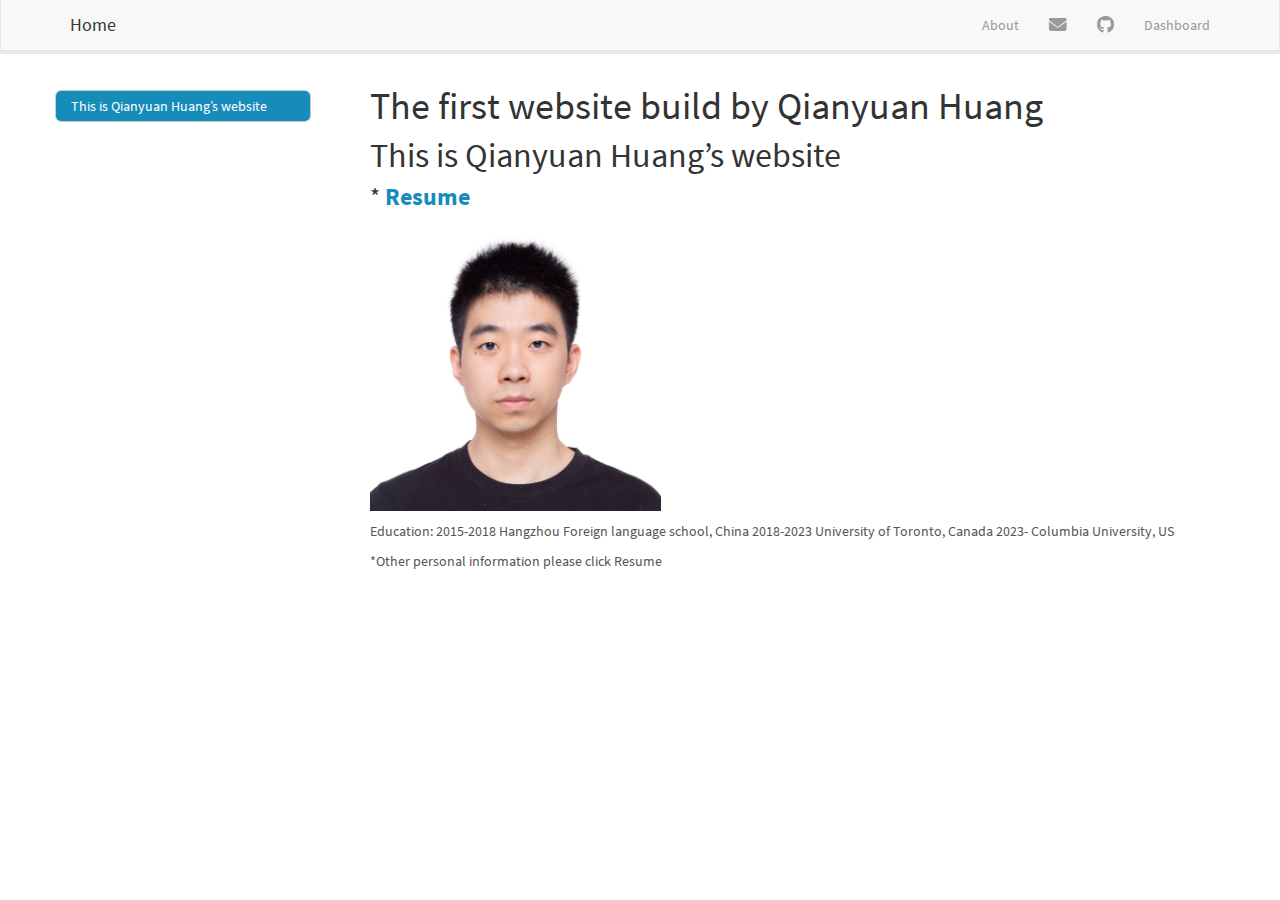
==== commit 417551b7: "reverse" ====
--- a/index.html
+++ b/index.html
@@ -11,7 +11,7 @@
 
 
 
-<title>My awesome website</title>
+<title>The first website build by Qianyuan Huang</title>
 
 <script src="site_libs/header-attrs-2.24/header-attrs.js"></script>
 <script src="site_libs/jquery-3.6.0/jquery-3.6.0.min.js"></script>
@@ -350,16 +350,21 @@
 
 
 
-<h1 class="title toc-ignore">My awesome website</h1>
-
-</div>
-
-
-<div id="this-is-jeffs-awesome-website" class="section level1">
-<h1>This is Jeff’s awesome website</h1>
+<h1 class="title toc-ignore">The first website build by Qianyuan
+Huang</h1>
+
+</div>
+
+
+<div id="this-is-qianyuan-huangs-website" class="section level1">
+<h1>This is Qianyuan Huang’s website</h1>
 <div id="resume" class="section level3">
 <h3>* <a href="qianyuan_huang.pdf"><strong>Resume</strong></a></h3>
 <p><img src="QH.jpg" style="width:35%"></p>
+<p>Education: 2015-2018 Hangzhou Foreign language school, China
+2018-2023 University of Toronto, Canada 2023- Columbia University,
+US</p>
+<p>*Other personal information please click Resume</p>
 </div>
 </div>
 
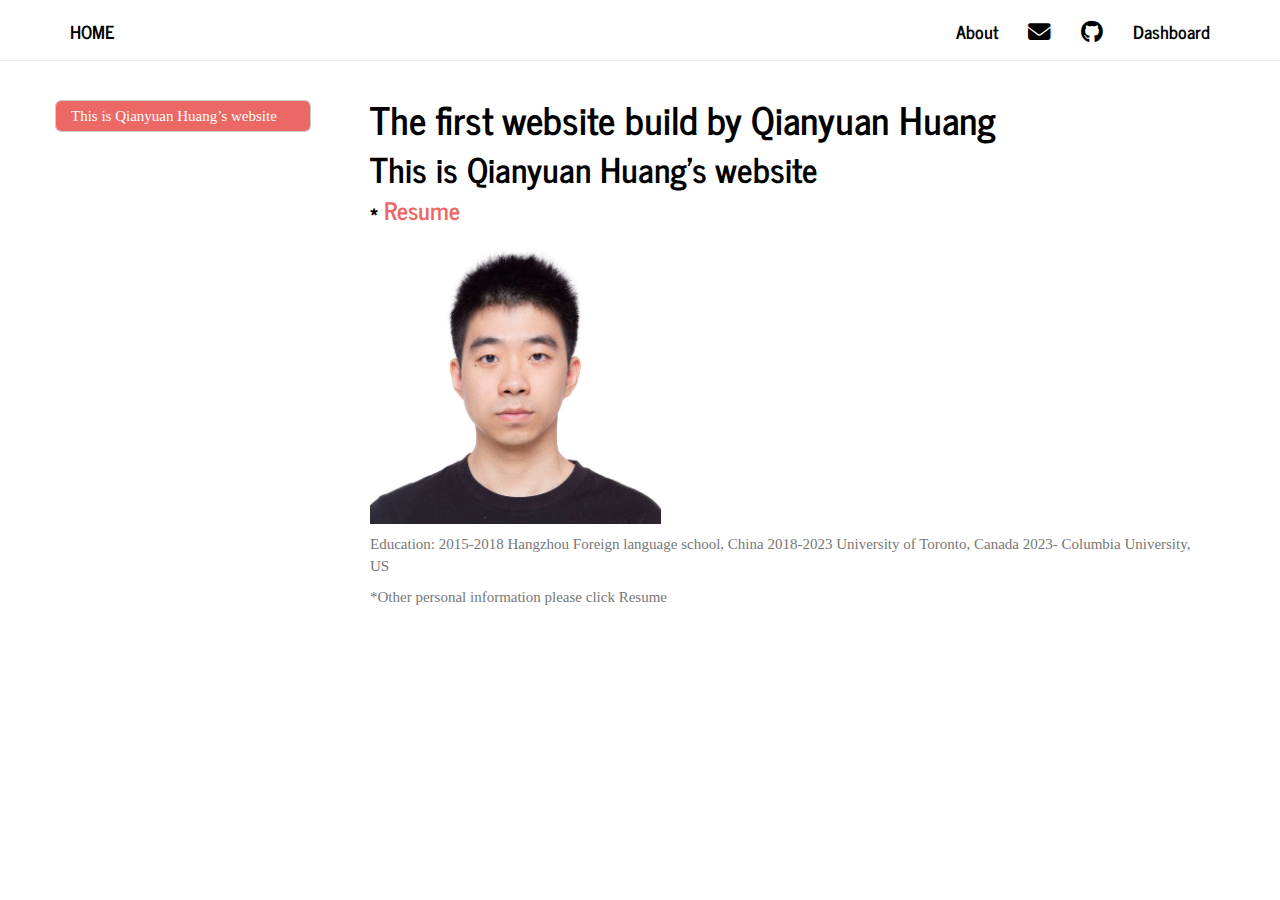
==== commit 49eb64e6: "change theme" ====
--- a/index.html
+++ b/index.html
@@ -16,7 +16,7 @@
 <script src="site_libs/header-attrs-2.24/header-attrs.js"></script>
 <script src="site_libs/jquery-3.6.0/jquery-3.6.0.min.js"></script>
 <meta name="viewport" content="width=device-width, initial-scale=1" />
-<link href="site_libs/bootstrap-3.3.5/css/lumen.min.css" rel="stylesheet" />
+<link href="site_libs/bootstrap-3.3.5/css/journal.min.css" rel="stylesheet" />
 <script src="site_libs/bootstrap-3.3.5/js/bootstrap.min.js"></script>
 <script src="site_libs/bootstrap-3.3.5/shim/html5shiv.min.js"></script>
 <script src="site_libs/bootstrap-3.3.5/shim/respond.min.js"></script>
--- a/site_libs/bootstrap-3.3.5/css/journal.min.css
+++ b/site_libs/bootstrap-3.3.5/css/journal.min.css
@@ -0,0 +1,24 @@
+@font-face {
+  font-family: 'News Cycle';
+  font-style: normal;
+  font-weight: 400;
+  src: url(fonts/NewsCycle.ttf) format('truetype');
+}
+@font-face {
+  font-family: 'News Cycle';
+  font-style: normal;
+  font-weight: 700;
+  src: url(fonts/NewsCycleBold.ttf) format('truetype');
+}
+
+/*!
+ * bootswatch v3.3.6
+ * Homepage: http://bootswatch.com
+ * Copyright 2012-2015 Thomas Park
+ * Licensed under MIT
+ * Based on Bootstrap
+*//*!
+ * Bootstrap v3.3.6 (http://getbootstrap.com)
+ * Copyright 2011-2015 Twitter, Inc.
+ * Licensed under MIT (https://github.com/twbs/bootstrap/blob/master/LICENSE)
+ *//*! normalize.css v3.0.3 | MIT License | github.com/necolas/normalize.css */html{font-family:sans-serif;-ms-text-size-adjust:100%;-webkit-text-size-adjust:100%}body{margin:0}article,aside,details,figcaption,figure,footer,header,hgroup,main,menu,nav,section,summary{display:block}audio,canvas,progress,video{display:inline-block;vertical-align:baseline}audio:not([controls]){display:none;height:0}[hidden],template{display:none}a{background-color:transparent}a:active,a:hover{outline:0}abbr[title]{border-bottom:1px dotted}b,strong{font-weight:bold}dfn{font-style:italic}h1{font-size:2em;margin:0.67em 0}mark{background:#ff0;color:#000}small{font-size:80%}sub,sup{font-size:75%;line-height:0;position:relative;vertical-align:baseline}sup{top:-0.5em}sub{bottom:-0.25em}img{border:0}svg:not(:root){overflow:hidden}figure{margin:1em 40px}hr{-webkit-box-sizing:content-box;-moz-box-sizing:content-box;box-sizing:content-box;height:0}pre{overflow:auto}code,kbd,pre,samp{font-family:monospace, monospace;font-size:1em}button,input,optgroup,select,textarea{color:inherit;font:inherit;margin:0}button{overflow:visible}button,select{text-transform:none}button,html input[type="button"],input[type="reset"],input[type="submit"]{-webkit-appearance:button;cursor:pointer}button[disabled],html input[disabled]{cursor:default}button::-moz-focus-inner,input::-moz-focus-inner{border:0;padding:0}input{line-height:normal}input[type="checkbox"],input[type="radio"]{-webkit-box-sizing:border-box;-moz-box-sizing:border-box;box-sizing:border-box;padding:0}input[type="number"]::-webkit-inner-spin-button,input[type="number"]::-webkit-outer-spin-button{height:auto}input[type="search"]{-webkit-appearance:textfield;-webkit-box-sizing:content-box;-moz-box-sizing:content-box;box-sizing:content-box}input[type="search"]::-webkit-search-cancel-button,input[type="search"]::-webkit-search-decoration{-webkit-appearance:none}fieldset{border:1px solid #c0c0c0;margin:0 2px;padding:0.35em 0.625em 0.75em}legend{border:0;padding:0}textarea{overflow:auto}optgroup{font-weight:bold}table{border-collapse:collapse;border-spacing:0}td,th{padding:0}/*! Source: https://github.com/h5bp/html5-boilerplate/blob/master/src/css/main.css */@media print{*,*:before,*:after{background:transparent !important;color:#000 !important;-webkit-box-shadow:none !important;box-shadow:none !important;text-shadow:none !important}a,a:visited{text-decoration:underline}a[href]:after{content:" (" attr(href) ")"}abbr[title]:after{content:" (" attr(title) ")"}a[href^="#"]:after,a[href^="javascript:"]:after{content:""}pre,blockquote{border:1px solid #999;page-break-inside:avoid}thead{display:table-header-group}tr,img{page-break-inside:avoid}img{max-width:100% !important}p,h2,h3{orphans:3;widows:3}h2,h3{page-break-after:avoid}.navbar{display:none}.btn>.caret,.dropup>.btn>.caret{border-top-color:#000 !important}.label{border:1px solid #000}.table{border-collapse:collapse !important}.table td,.table th{background-color:#fff !important}.table-bordered th,.table-bordered td{border:1px solid #ddd !important}}@font-face{font-family:'Glyphicons Halflings';src:url('../fonts/glyphicons-halflings-regular.eot');src:url('../fonts/glyphicons-halflings-regular.eot?#iefix') format('embedded-opentype'),url('../fonts/glyphicons-halflings-regular.woff') format('woff'),url('../fonts/glyphicons-halflings-regular.ttf') format('truetype'),url('../fonts/glyphicons-halflings-regular.svg#glyphicons_halflingsregular') format('svg')}.glyphicon{position:relative;top:1px;display:inline-block;font-family:'Glyphicons Halflings';font-style:normal;font-weight:normal;line-height:1;-webkit-font-smoothing:antialiased;-moz-osx-font-smoothing:grayscale}.glyphicon-asterisk:before{content:"\002a"}.glyphicon-plus:before{content:"\002b"}.glyphicon-euro:before,.glyphicon-eur:before{content:"\20ac"}.glyphicon-minus:before{content:"\2212"}.glyphicon-cloud:before{content:"\2601"}.glyphicon-envelope:before{content:"\2709"}.glyphicon-pencil:before{content:"\270f"}.glyphicon-glass:before{content:"\e001"}.glyphicon-music:before{content:"\e002"}.glyphicon-search:before{content:"\e003"}.glyphicon-heart:before{content:"\e005"}.glyphicon-star:before{content:"\e006"}.glyphicon-star-empty:before{content:"\e007"}.glyphicon-user:before{content:"\e008"}.glyphicon-film:before{content:"\e009"}.glyphicon-th-large:before{content:"\e010"}.glyphicon-th:before{content:"\e011"}.glyphicon-th-list:before{content:"\e012"}.glyphicon-ok:before{content:"\e013"}.glyphicon-remove:before{content:"\e014"}.glyphicon-zoom-in:before{content:"\e015"}.glyphicon-zoom-out:before{content:"\e016"}.glyphicon-off:before{content:"\e017"}.glyphicon-signal:before{content:"\e018"}.glyphicon-cog:before{content:"\e019"}.glyphicon-trash:before{content:"\e020"}.glyphicon-home:before{content:"\e021"}.glyphicon-file:before{content:"\e022"}.glyphicon-time:before{content:"\e023"}.glyphicon-road:before{content:"\e024"}.glyphicon-download-alt:before{content:"\e025"}.glyphicon-download:before{content:"\e026"}.glyphicon-upload:before{content:"\e027"}.glyphicon-inbox:before{content:"\e028"}.glyphicon-play-circle:before{content:"\e029"}.glyphicon-repeat:before{content:"\e030"}.glyphicon-refresh:before{content:"\e031"}.glyphicon-list-alt:before{content:"\e032"}.glyphicon-lock:before{content:"\e033"}.glyphicon-flag:before{content:"\e034"}.glyphicon-headphones:before{content:"\e035"}.glyphicon-volume-off:before{content:"\e036"}.glyphicon-volume-down:before{content:"\e037"}.glyphicon-volume-up:before{content:"\e038"}.glyphicon-qrcode:before{content:"\e039"}.glyphicon-barcode:before{content:"\e040"}.glyphicon-tag:before{content:"\e041"}.glyphicon-tags:before{content:"\e042"}.glyphicon-book:before{content:"\e043"}.glyphicon-bookmark:before{content:"\e044"}.glyphicon-print:before{content:"\e045"}.glyphicon-camera:before{content:"\e046"}.glyphicon-font:before{content:"\e047"}.glyphicon-bold:before{content:"\e048"}.glyphicon-italic:before{content:"\e049"}.glyphicon-text-height:before{content:"\e050"}.glyphicon-text-width:before{content:"\e051"}.glyphicon-align-left:before{content:"\e052"}.glyphicon-align-center:before{content:"\e053"}.glyphicon-align-right:before{content:"\e054"}.glyphicon-align-justify:before{content:"\e055"}.glyphicon-list:before{content:"\e056"}.glyphicon-indent-left:before{content:"\e057"}.glyphicon-indent-right:before{content:"\e058"}.glyphicon-facetime-video:before{content:"\e059"}.glyphicon-picture:before{content:"\e060"}.glyphicon-map-marker:before{content:"\e062"}.glyphicon-adjust:before{content:"\e063"}.glyphicon-tint:before{content:"\e064"}.glyphicon-edit:before{content:"\e065"}.glyphicon-share:before{content:"\e066"}.glyphicon-check:before{content:"\e067"}.glyphicon-move:before{content:"\e068"}.glyphicon-step-backward:before{content:"\e069"}.glyphicon-fast-backward:before{content:"\e070"}.glyphicon-backward:before{content:"\e071"}.glyphicon-play:before{content:"\e072"}.glyphicon-pause:before{content:"\e073"}.glyphicon-stop:before{content:"\e074"}.glyphicon-forward:before{content:"\e075"}.glyphicon-fast-forward:before{content:"\e076"}.glyphicon-step-forward:before{content:"\e077"}.glyphicon-eject:before{content:"\e078"}.glyphicon-chevron-left:before{content:"\e079"}.glyphicon-chevron-right:before{content:"\e080"}.glyphicon-plus-sign:before{content:"\e081"}.glyphicon-minus-sign:before{content:"\e082"}.glyphicon-remove-sign:before{content:"\e083"}.glyphicon-ok-sign:before{content:"\e084"}.glyphicon-question-sign:before{content:"\e085"}.glyphicon-info-sign:before{content:"\e086"}.glyphicon-screenshot:before{content:"\e087"}.glyphicon-remove-circle:before{content:"\e088"}.glyphicon-ok-circle:before{content:"\e089"}.glyphicon-ban-circle:before{content:"\e090"}.glyphicon-arrow-left:before{content:"\e091"}.glyphicon-arrow-right:before{content:"\e092"}.glyphicon-arrow-up:before{content:"\e093"}.glyphicon-arrow-down:before{content:"\e094"}.glyphicon-share-alt:before{content:"\e095"}.glyphicon-resize-full:before{content:"\e096"}.glyphicon-resize-small:before{content:"\e097"}.glyphicon-exclamation-sign:before{content:"\e101"}.glyphicon-gift:before{content:"\e102"}.glyphicon-leaf:before{content:"\e103"}.glyphicon-fire:before{content:"\e104"}.glyphicon-eye-open:before{content:"\e105"}.glyphicon-eye-close:before{content:"\e106"}.glyphicon-warning-sign:before{content:"\e107"}.glyphicon-plane:before{content:"\e108"}.glyphicon-calendar:before{content:"\e109"}.glyphicon-random:before{content:"\e110"}.glyphicon-comment:before{content:"\e111"}.glyphicon-magnet:before{content:"\e112"}.glyphicon-chevron-up:before{content:"\e113"}.glyphicon-chevron-down:before{content:"\e114"}.glyphicon-retweet:before{content:"\e115"}.glyphicon-shopping-cart:before{content:"\e116"}.glyphicon-folder-close:before{content:"\e117"}.glyphicon-folder-open:before{content:"\e118"}.glyphicon-resize-vertical:before{content:"\e119"}.glyphicon-resize-horizontal:before{content:"\e120"}.glyphicon-hdd:before{content:"\e121"}.glyphicon-bullhorn:before{content:"\e122"}.glyphicon-bell:before{content:"\e123"}.glyphicon-certificate:before{content:"\e124"}.glyphicon-thumbs-up:before{content:"\e125"}.glyphicon-thumbs-down:before{content:"\e126"}.glyphicon-hand-right:before{content:"\e127"}.glyphicon-hand-left:before{content:"\e128"}.glyphicon-hand-up:before{content:"\e129"}.glyphicon-hand-down:before{content:"\e130"}.glyphicon-circle-arrow-right:before{content:"\e131"}.glyphicon-circle-arrow-left:before{content:"\e132"}.glyphicon-circle-arrow-up:before{content:"\e133"}.glyphicon-circle-arrow-down:before{content:"\e134"}.glyphicon-globe:before{content:"\e135"}.glyphicon-wrench:before{content:"\e136"}.glyphicon-tasks:before{content:"\e137"}.glyphicon-filter:before{content:"\e138"}.glyphicon-briefcase:before{content:"\e139"}.glyphicon-fullscreen:before{content:"\e140"}.glyphicon-dashboard:before{content:"\e141"}.glyphicon-paperclip:before{content:"\e142"}.glyphicon-heart-empty:before{content:"\e143"}.glyphicon-link:before{content:"\e144"}.glyphicon-phone:before{content:"\e145"}.glyphicon-pushpin:before{content:"\e146"}.glyphicon-usd:before{content:"\e148"}.glyphicon-gbp:before{content:"\e149"}.glyphicon-sort:before{content:"\e150"}.glyphicon-sort-by-alphabet:before{content:"\e151"}.glyphicon-sort-by-alphabet-alt:before{content:"\e152"}.glyphicon-sort-by-order:before{content:"\e153"}.glyphicon-sort-by-order-alt:before{content:"\e154"}.glyphicon-sort-by-attributes:before{content:"\e155"}.glyphicon-sort-by-attributes-alt:before{content:"\e156"}.glyphicon-unchecked:before{content:"\e157"}.glyphicon-expand:before{content:"\e158"}.glyphicon-collapse-down:before{content:"\e159"}.glyphicon-collapse-up:before{content:"\e160"}.glyphicon-log-in:before{content:"\e161"}.glyphicon-flash:before{content:"\e162"}.glyphicon-log-out:before{content:"\e163"}.glyphicon-new-window:before{content:"\e164"}.glyphicon-record:before{content:"\e165"}.glyphicon-save:before{content:"\e166"}.glyphicon-open:before{content:"\e167"}.glyphicon-saved:before{content:"\e168"}.glyphicon-import:before{content:"\e169"}.glyphicon-export:before{content:"\e170"}.glyphicon-send:before{content:"\e171"}.glyphicon-floppy-disk:before{content:"\e172"}.glyphicon-floppy-saved:before{content:"\e173"}.glyphicon-floppy-remove:before{content:"\e174"}.glyphicon-floppy-save:before{content:"\e175"}.glyphicon-floppy-open:before{content:"\e176"}.glyphicon-credit-card:before{content:"\e177"}.glyphicon-transfer:before{content:"\e178"}.glyphicon-cutlery:before{content:"\e179"}.glyphicon-header:before{content:"\e180"}.glyphicon-compressed:before{content:"\e181"}.glyphicon-earphone:before{content:"\e182"}.glyphicon-phone-alt:before{content:"\e183"}.glyphicon-tower:before{content:"\e184"}.glyphicon-stats:before{content:"\e185"}.glyphicon-sd-video:before{content:"\e186"}.glyphicon-hd-video:before{content:"\e187"}.glyphicon-subtitles:before{content:"\e188"}.glyphicon-sound-stereo:before{content:"\e189"}.glyphicon-sound-dolby:before{content:"\e190"}.glyphicon-sound-5-1:before{content:"\e191"}.glyphicon-sound-6-1:before{content:"\e192"}.glyphicon-sound-7-1:before{content:"\e193"}.glyphicon-copyright-mark:before{content:"\e194"}.glyphicon-registration-mark:before{content:"\e195"}.glyphicon-cloud-download:before{content:"\e197"}.glyphicon-cloud-upload:before{content:"\e198"}.glyphicon-tree-conifer:before{content:"\e199"}.glyphicon-tree-deciduous:before{content:"\e200"}.glyphicon-cd:before{content:"\e201"}.glyphicon-save-file:before{content:"\e202"}.glyphicon-open-file:before{content:"\e203"}.glyphicon-level-up:before{content:"\e204"}.glyphicon-copy:before{content:"\e205"}.glyphicon-paste:before{content:"\e206"}.glyphicon-alert:before{content:"\e209"}.glyphicon-equalizer:before{content:"\e210"}.glyphicon-king:before{content:"\e211"}.glyphicon-queen:before{content:"\e212"}.glyphicon-pawn:before{content:"\e213"}.glyphicon-bishop:before{content:"\e214"}.glyphicon-knight:before{content:"\e215"}.glyphicon-baby-formula:before{content:"\e216"}.glyphicon-tent:before{content:"\26fa"}.glyphicon-blackboard:before{content:"\e218"}.glyphicon-bed:before{content:"\e219"}.glyphicon-apple:before{content:"\f8ff"}.glyphicon-erase:before{content:"\e221"}.glyphicon-hourglass:before{content:"\231b"}.glyphicon-lamp:before{content:"\e223"}.glyphicon-duplicate:before{content:"\e224"}.glyphicon-piggy-bank:before{content:"\e225"}.glyphicon-scissors:before{content:"\e226"}.glyphicon-bitcoin:before{content:"\e227"}.glyphicon-btc:before{content:"\e227"}.glyphicon-xbt:before{content:"\e227"}.glyphicon-yen:before{content:"\00a5"}.glyphicon-jpy:before{content:"\00a5"}.glyphicon-ruble:before{content:"\20bd"}.glyphicon-rub:before{content:"\20bd"}.glyphicon-scale:before{content:"\e230"}.glyphicon-ice-lolly:before{content:"\e231"}.glyphicon-ice-lolly-tasted:before{content:"\e232"}.glyphicon-education:before{content:"\e233"}.glyphicon-option-horizontal:before{content:"\e234"}.glyphicon-option-vertical:before{content:"\e235"}.glyphicon-menu-hamburger:before{content:"\e236"}.glyphicon-modal-window:before{content:"\e237"}.glyphicon-oil:before{content:"\e238"}.glyphicon-grain:before{content:"\e239"}.glyphicon-sunglasses:before{content:"\e240"}.glyphicon-text-size:before{content:"\e241"}.glyphicon-text-color:before{content:"\e242"}.glyphicon-text-background:before{content:"\e243"}.glyphicon-object-align-top:before{content:"\e244"}.glyphicon-object-align-bottom:before{content:"\e245"}.glyphicon-object-align-horizontal:before{content:"\e246"}.glyphicon-object-align-left:before{content:"\e247"}.glyphicon-object-align-vertical:before{content:"\e248"}.glyphicon-object-align-right:before{content:"\e249"}.glyphicon-triangle-right:before{content:"\e250"}.glyphicon-triangle-left:before{content:"\e251"}.glyphicon-triangle-bottom:before{content:"\e252"}.glyphicon-triangle-top:before{content:"\e253"}.glyphicon-console:before{content:"\e254"}.glyphicon-superscript:before{content:"\e255"}.glyphicon-subscript:before{content:"\e256"}.glyphicon-menu-left:before{content:"\e257"}.glyphicon-menu-right:before{content:"\e258"}.glyphicon-menu-down:before{content:"\e259"}.glyphicon-menu-up:before{content:"\e260"}*{-webkit-box-sizing:border-box;-moz-box-sizing:border-box;box-sizing:border-box}*:before,*:after{-webkit-box-sizing:border-box;-moz-box-sizing:border-box;box-sizing:border-box}html{font-size:10px;-webkit-tap-highlight-color:rgba(0,0,0,0)}body{font-family:Georgia,"Times New Roman",Times,serif;font-size:15px;line-height:1.42857143;color:#777777;background-color:#ffffff}input,button,select,textarea{font-family:inherit;font-size:inherit;line-height:inherit}a{color:#eb6864;text-decoration:none}a:hover,a:focus{color:#e22620;text-decoration:underline}a:focus{outline:thin dotted;outline:5px auto -webkit-focus-ring-color;outline-offset:-2px}figure{margin:0}img{vertical-align:middle}.img-responsive,.thumbnail>img,.thumbnail a>img,.carousel-inner>.item>img,.carousel-inner>.item>a>img{display:block;max-width:100%;height:auto}.img-rounded{border-radius:6px}.img-thumbnail{padding:4px;line-height:1.42857143;background-color:#ffffff;border:1px solid #dddddd;border-radius:4px;-webkit-transition:all .2s ease-in-out;-o-transition:all .2s ease-in-out;transition:all .2s ease-in-out;display:inline-block;max-width:100%;height:auto}.img-circle{border-radius:50%}hr{margin-top:21px;margin-bottom:21px;border:0;border-top:1px solid #eeeeee}.sr-only{position:absolute;width:1px;height:1px;margin:-1px;padding:0;overflow:hidden;clip:rect(0, 0, 0, 0);border:0}.sr-only-focusable:active,.sr-only-focusable:focus{position:static;width:auto;height:auto;margin:0;overflow:visible;clip:auto}[role="button"]{cursor:pointer}h1,h2,h3,h4,h5,h6,.h1,.h2,.h3,.h4,.h5,.h6{font-family:"News Cycle","Arial Narrow Bold",sans-serif;font-weight:700;line-height:1.1;color:#000000}h1 small,h2 small,h3 small,h4 small,h5 small,h6 small,.h1 small,.h2 small,.h3 small,.h4 small,.h5 small,.h6 small,h1 .small,h2 .small,h3 .small,h4 .small,h5 .small,h6 .small,.h1 .small,.h2 .small,.h3 .small,.h4 .small,.h5 .small,.h6 .small{font-weight:normal;line-height:1;color:#999999}h1,.h1,h2,.h2,h3,.h3{margin-top:21px;margin-bottom:10.5px}h1 small,.h1 small,h2 small,.h2 small,h3 small,.h3 small,h1 .small,.h1 .small,h2 .small,.h2 .small,h3 .small,.h3 .small{font-size:65%}h4,.h4,h5,.h5,h6,.h6{margin-top:10.5px;margin-bottom:10.5px}h4 small,.h4 small,h5 small,.h5 small,h6 small,.h6 small,h4 .small,.h4 .small,h5 .small,.h5 .small,h6 .small,.h6 .small{font-size:75%}h1,.h1{font-size:39px}h2,.h2{font-size:32px}h3,.h3{font-size:26px}h4,.h4{font-size:19px}h5,.h5{font-size:15px}h6,.h6{font-size:13px}p{margin:0 0 10.5px}.lead{margin-bottom:21px;font-size:17px;font-weight:300;line-height:1.4}@media (min-width:768px){.lead{font-size:22.5px}}small,.small{font-size:86%}mark,.mark{background-color:#fcf8e3;padding:.2em}.text-left{text-align:left}.text-right{text-align:right}.text-center{text-align:center}.text-justify{text-align:justify}.text-nowrap{white-space:nowrap}.text-lowercase{text-transform:lowercase}.text-uppercase{text-transform:uppercase}.text-capitalize{text-transform:capitalize}.text-muted{color:#999999}.text-primary{color:#eb6864}a.text-primary:hover,a.text-primary:focus{color:#e53c37}.text-success{color:#468847}a.text-success:hover,a.text-success:focus{color:#356635}.text-info{color:#3a87ad}a.text-info:hover,a.text-info:focus{color:#2d6987}.text-warning{color:#c09853}a.text-warning:hover,a.text-warning:focus{color:#a47e3c}.text-danger{color:#b94a48}a.text-danger:hover,a.text-danger:focus{color:#953b39}.bg-primary{color:#fff;background-color:#eb6864}a.bg-primary:hover,a.bg-primary:focus{background-color:#e53c37}.bg-success{background-color:#dff0d8}a.bg-success:hover,a.bg-success:focus{background-color:#c1e2b3}.bg-info{background-color:#d9edf7}a.bg-info:hover,a.bg-info:focus{background-color:#afd9ee}.bg-warning{background-color:#fcf8e3}a.bg-warning:hover,a.bg-warning:focus{background-color:#f7ecb5}.bg-danger{background-color:#f2dede}a.bg-danger:hover,a.bg-danger:focus{background-color:#e4b9b9}.page-header{padding-bottom:9.5px;margin:42px 0 21px;border-bottom:1px solid #eeeeee}ul,ol{margin-top:0;margin-bottom:10.5px}ul ul,ol ul,ul ol,ol ol{margin-bottom:0}.list-unstyled{padding-left:0;list-style:none}.list-inline{padding-left:0;list-style:none;margin-left:-5px}.list-inline>li{display:inline-block;padding-left:5px;padding-right:5px}dl{margin-top:0;margin-bottom:21px}dt,dd{line-height:1.42857143}dt{font-weight:bold}dd{margin-left:0}@media (min-width:768px){.dl-horizontal dt{float:left;width:160px;clear:left;text-align:right;overflow:hidden;text-overflow:ellipsis;white-space:nowrap}.dl-horizontal dd{margin-left:180px}}abbr[title],abbr[data-original-title]{cursor:help;border-bottom:1px dotted #999999}.initialism{font-size:90%;text-transform:uppercase}blockquote{padding:10.5px 21px;margin:0 0 21px;font-size:18.75px;border-left:5px solid #eeeeee}blockquote p:last-child,blockquote ul:last-child,blockquote ol:last-child{margin-bottom:0}blockquote footer,blockquote small,blockquote .small{display:block;font-size:80%;line-height:1.42857143;color:#999999}blockquote footer:before,blockquote small:before,blockquote .small:before{content:'\2014 \00A0'}.blockquote-reverse,blockquote.pull-right{padding-right:15px;padding-left:0;border-right:5px solid #eeeeee;border-left:0;text-align:right}.blockquote-reverse footer:before,blockquote.pull-right footer:before,.blockquote-reverse small:before,blockquote.pull-right small:before,.blockquote-reverse .small:before,blockquote.pull-right .small:before{content:''}.blockquote-reverse footer:after,blockquote.pull-right footer:after,.blockquote-reverse small:after,blockquote.pull-right small:after,.blockquote-reverse .small:after,blockquote.pull-right .small:after{content:'\00A0 \2014'}address{margin-bottom:21px;font-style:normal;line-height:1.42857143}code,kbd,pre,samp{font-family:monospace}code{padding:2px 4px;font-size:90%;color:#c7254e;background-color:#f9f2f4;border-radius:4px}kbd{padding:2px 4px;font-size:90%;color:#ffffff;background-color:#333333;border-radius:3px;-webkit-box-shadow:inset 0 -1px 0 rgba(0,0,0,0.25);box-shadow:inset 0 -1px 0 rgba(0,0,0,0.25)}kbd kbd{padding:0;font-size:100%;font-weight:bold;-webkit-box-shadow:none;box-shadow:none}pre{display:block;padding:10px;margin:0 0 10.5px;font-size:14px;line-height:1.42857143;word-break:break-all;word-wrap:break-word;color:#333333;background-color:#f5f5f5;border:1px solid #cccccc;border-radius:4px}pre code{padding:0;font-size:inherit;color:inherit;white-space:pre-wrap;background-color:transparent;border-radius:0}.pre-scrollable{max-height:340px;overflow-y:scroll}.container{margin-right:auto;margin-left:auto;padding-left:15px;padding-right:15px}@media (min-width:768px){.container{width:750px}}@media (min-width:992px){.container{width:970px}}@media (min-width:1200px){.container{width:1170px}}.container-fluid{margin-right:auto;margin-left:auto;padding-left:15px;padding-right:15px}.row{margin-left:-15px;margin-right:-15px}.col-xs-1,.col-sm-1,.col-md-1,.col-lg-1,.col-xs-2,.col-sm-2,.col-md-2,.col-lg-2,.col-xs-3,.col-sm-3,.col-md-3,.col-lg-3,.col-xs-4,.col-sm-4,.col-md-4,.col-lg-4,.col-xs-5,.col-sm-5,.col-md-5,.col-lg-5,.col-xs-6,.col-sm-6,.col-md-6,.col-lg-6,.col-xs-7,.col-sm-7,.col-md-7,.col-lg-7,.col-xs-8,.col-sm-8,.col-md-8,.col-lg-8,.col-xs-9,.col-sm-9,.col-md-9,.col-lg-9,.col-xs-10,.col-sm-10,.col-md-10,.col-lg-10,.col-xs-11,.col-sm-11,.col-md-11,.col-lg-11,.col-xs-12,.col-sm-12,.col-md-12,.col-lg-12{position:relative;min-height:1px;padding-left:15px;padding-right:15px}.col-xs-1,.col-xs-2,.col-xs-3,.col-xs-4,.col-xs-5,.col-xs-6,.col-xs-7,.col-xs-8,.col-xs-9,.col-xs-10,.col-xs-11,.col-xs-12{float:left}.col-xs-12{width:100%}.col-xs-11{width:91.66666667%}.col-xs-10{width:83.33333333%}.col-xs-9{width:75%}.col-xs-8{width:66.66666667%}.col-xs-7{width:58.33333333%}.col-xs-6{width:50%}.col-xs-5{width:41.66666667%}.col-xs-4{width:33.33333333%}.col-xs-3{width:25%}.col-xs-2{width:16.66666667%}.col-xs-1{width:8.33333333%}.col-xs-pull-12{right:100%}.col-xs-pull-11{right:91.66666667%}.col-xs-pull-10{right:83.33333333%}.col-xs-pull-9{right:75%}.col-xs-pull-8{right:66.66666667%}.col-xs-pull-7{right:58.33333333%}.col-xs-pull-6{right:50%}.col-xs-pull-5{right:41.66666667%}.col-xs-pull-4{right:33.33333333%}.col-xs-pull-3{right:25%}.col-xs-pull-2{right:16.66666667%}.col-xs-pull-1{right:8.33333333%}.col-xs-pull-0{right:auto}.col-xs-push-12{left:100%}.col-xs-push-11{left:91.66666667%}.col-xs-push-10{left:83.33333333%}.col-xs-push-9{left:75%}.col-xs-push-8{left:66.66666667%}.col-xs-push-7{left:58.33333333%}.col-xs-push-6{left:50%}.col-xs-push-5{left:41.66666667%}.col-xs-push-4{left:33.33333333%}.col-xs-push-3{left:25%}.col-xs-push-2{left:16.66666667%}.col-xs-push-1{left:8.33333333%}.col-xs-push-0{left:auto}.col-xs-offset-12{margin-left:100%}.col-xs-offset-11{margin-left:91.66666667%}.col-xs-offset-10{margin-left:83.33333333%}.col-xs-offset-9{margin-left:75%}.col-xs-offset-8{margin-left:66.66666667%}.col-xs-offset-7{margin-left:58.33333333%}.col-xs-offset-6{margin-left:50%}.col-xs-offset-5{margin-left:41.66666667%}.col-xs-offset-4{margin-left:33.33333333%}.col-xs-offset-3{margin-left:25%}.col-xs-offset-2{margin-left:16.66666667%}.col-xs-offset-1{margin-left:8.33333333%}.col-xs-offset-0{margin-left:0%}@media (min-width:768px){.col-sm-1,.col-sm-2,.col-sm-3,.col-sm-4,.col-sm-5,.col-sm-6,.col-sm-7,.col-sm-8,.col-sm-9,.col-sm-10,.col-sm-11,.col-sm-12{float:left}.col-sm-12{width:100%}.col-sm-11{width:91.66666667%}.col-sm-10{width:83.33333333%}.col-sm-9{width:75%}.col-sm-8{width:66.66666667%}.col-sm-7{width:58.33333333%}.col-sm-6{width:50%}.col-sm-5{width:41.66666667%}.col-sm-4{width:33.33333333%}.col-sm-3{width:25%}.col-sm-2{width:16.66666667%}.col-sm-1{width:8.33333333%}.col-sm-pull-12{right:100%}.col-sm-pull-11{right:91.66666667%}.col-sm-pull-10{right:83.33333333%}.col-sm-pull-9{right:75%}.col-sm-pull-8{right:66.66666667%}.col-sm-pull-7{right:58.33333333%}.col-sm-pull-6{right:50%}.col-sm-pull-5{right:41.66666667%}.col-sm-pull-4{right:33.33333333%}.col-sm-pull-3{right:25%}.col-sm-pull-2{right:16.66666667%}.col-sm-pull-1{right:8.33333333%}.col-sm-pull-0{right:auto}.col-sm-push-12{left:100%}.col-sm-push-11{left:91.66666667%}.col-sm-push-10{left:83.33333333%}.col-sm-push-9{left:75%}.col-sm-push-8{left:66.66666667%}.col-sm-push-7{left:58.33333333%}.col-sm-push-6{left:50%}.col-sm-push-5{left:41.66666667%}.col-sm-push-4{left:33.33333333%}.col-sm-push-3{left:25%}.col-sm-push-2{left:16.66666667%}.col-sm-push-1{left:8.33333333%}.col-sm-push-0{left:auto}.col-sm-offset-12{margin-left:100%}.col-sm-offset-11{margin-left:91.66666667%}.col-sm-offset-10{margin-left:83.33333333%}.col-sm-offset-9{margin-left:75%}.col-sm-offset-8{margin-left:66.66666667%}.col-sm-offset-7{margin-left:58.33333333%}.col-sm-offset-6{margin-left:50%}.col-sm-offset-5{margin-left:41.66666667%}.col-sm-offset-4{margin-left:33.33333333%}.col-sm-offset-3{margin-left:25%}.col-sm-offset-2{margin-left:16.66666667%}.col-sm-offset-1{margin-left:8.33333333%}.col-sm-offset-0{margin-left:0%}}@media (min-width:992px){.col-md-1,.col-md-2,.col-md-3,.col-md-4,.col-md-5,.col-md-6,.col-md-7,.col-md-8,.col-md-9,.col-md-10,.col-md-11,.col-md-12{float:left}.col-md-12{width:100%}.col-md-11{width:91.66666667%}.col-md-10{width:83.33333333%}.col-md-9{width:75%}.col-md-8{width:66.66666667%}.col-md-7{width:58.33333333%}.col-md-6{width:50%}.col-md-5{width:41.66666667%}.col-md-4{width:33.33333333%}.col-md-3{width:25%}.col-md-2{width:16.66666667%}.col-md-1{width:8.33333333%}.col-md-pull-12{right:100%}.col-md-pull-11{right:91.66666667%}.col-md-pull-10{right:83.33333333%}.col-md-pull-9{right:75%}.col-md-pull-8{right:66.66666667%}.col-md-pull-7{right:58.33333333%}.col-md-pull-6{right:50%}.col-md-pull-5{right:41.66666667%}.col-md-pull-4{right:33.33333333%}.col-md-pull-3{right:25%}.col-md-pull-2{right:16.66666667%}.col-md-pull-1{right:8.33333333%}.col-md-pull-0{right:auto}.col-md-push-12{left:100%}.col-md-push-11{left:91.66666667%}.col-md-push-10{left:83.33333333%}.col-md-push-9{left:75%}.col-md-push-8{left:66.66666667%}.col-md-push-7{left:58.33333333%}.col-md-push-6{left:50%}.col-md-push-5{left:41.66666667%}.col-md-push-4{left:33.33333333%}.col-md-push-3{left:25%}.col-md-push-2{left:16.66666667%}.col-md-push-1{left:8.33333333%}.col-md-push-0{left:auto}.col-md-offset-12{margin-left:100%}.col-md-offset-11{margin-left:91.66666667%}.col-md-offset-10{margin-left:83.33333333%}.col-md-offset-9{margin-left:75%}.col-md-offset-8{margin-left:66.66666667%}.col-md-offset-7{margin-left:58.33333333%}.col-md-offset-6{margin-left:50%}.col-md-offset-5{margin-left:41.66666667%}.col-md-offset-4{margin-left:33.33333333%}.col-md-offset-3{margin-left:25%}.col-md-offset-2{margin-left:16.66666667%}.col-md-offset-1{margin-left:8.33333333%}.col-md-offset-0{margin-left:0%}}@media (min-width:1200px){.col-lg-1,.col-lg-2,.col-lg-3,.col-lg-4,.col-lg-5,.col-lg-6,.col-lg-7,.col-lg-8,.col-lg-9,.col-lg-10,.col-lg-11,.col-lg-12{float:left}.col-lg-12{width:100%}.col-lg-11{width:91.66666667%}.col-lg-10{width:83.33333333%}.col-lg-9{width:75%}.col-lg-8{width:66.66666667%}.col-lg-7{width:58.33333333%}.col-lg-6{width:50%}.col-lg-5{width:41.66666667%}.col-lg-4{width:33.33333333%}.col-lg-3{width:25%}.col-lg-2{width:16.66666667%}.col-lg-1{width:8.33333333%}.col-lg-pull-12{right:100%}.col-lg-pull-11{right:91.66666667%}.col-lg-pull-10{right:83.33333333%}.col-lg-pull-9{right:75%}.col-lg-pull-8{right:66.66666667%}.col-lg-pull-7{right:58.33333333%}.col-lg-pull-6{right:50%}.col-lg-pull-5{right:41.66666667%}.col-lg-pull-4{right:33.33333333%}.col-lg-pull-3{right:25%}.col-lg-pull-2{right:16.66666667%}.col-lg-pull-1{right:8.33333333%}.col-lg-pull-0{right:auto}.col-lg-push-12{left:100%}.col-lg-push-11{left:91.66666667%}.col-lg-push-10{left:83.33333333%}.col-lg-push-9{left:75%}.col-lg-push-8{left:66.66666667%}.col-lg-push-7{left:58.33333333%}.col-lg-push-6{left:50%}.col-lg-push-5{left:41.66666667%}.col-lg-push-4{left:33.33333333%}.col-lg-push-3{left:25%}.col-lg-push-2{left:16.66666667%}.col-lg-push-1{left:8.33333333%}.col-lg-push-0{left:auto}.col-lg-offset-12{margin-left:100%}.col-lg-offset-11{margin-left:91.66666667%}.col-lg-offset-10{margin-left:83.33333333%}.col-lg-offset-9{margin-left:75%}.col-lg-offset-8{margin-left:66.66666667%}.col-lg-offset-7{margin-left:58.33333333%}.col-lg-offset-6{margin-left:50%}.col-lg-offset-5{margin-left:41.66666667%}.col-lg-offset-4{margin-left:33.33333333%}.col-lg-offset-3{margin-left:25%}.col-lg-offset-2{margin-left:16.66666667%}.col-lg-offset-1{margin-left:8.33333333%}.col-lg-offset-0{margin-left:0%}}table{background-color:transparent}caption{padding-top:8px;padding-bottom:8px;color:#999999;text-align:left}th{}.table{width:100%;max-width:100%;margin-bottom:21px}.table>thead>tr>th,.table>tbody>tr>th,.table>tfoot>tr>th,.table>thead>tr>td,.table>tbody>tr>td,.table>tfoot>tr>td{padding:8px;line-height:1.42857143;vertical-align:top;border-top:1px solid #dddddd}.table>thead>tr>th{vertical-align:bottom;border-bottom:2px solid #dddddd}.table>caption+thead>tr:first-child>th,.table>colgroup+thead>tr:first-child>th,.table>thead:first-child>tr:first-child>th,.table>caption+thead>tr:first-child>td,.table>colgroup+thead>tr:first-child>td,.table>thead:first-child>tr:first-child>td{border-top:0}.table>tbody+tbody{border-top:2px solid #dddddd}.table .table{background-color:#ffffff}.table-condensed>thead>tr>th,.table-condensed>tbody>tr>th,.table-condensed>tfoot>tr>th,.table-condensed>thead>tr>td,.table-condensed>tbody>tr>td,.table-condensed>tfoot>tr>td{padding:5px}.table-bordered{border:1px solid #dddddd}.table-bordered>thead>tr>th,.table-bordered>tbody>tr>th,.table-bordered>tfoot>tr>th,.table-bordered>thead>tr>td,.table-bordered>tbody>tr>td,.table-bordered>tfoot>tr>td{border:1px solid #dddddd}.table-bordered>thead>tr>th,.table-bordered>thead>tr>td{border-bottom-width:2px}.table-striped>tbody>tr:nth-of-type(odd){background-color:#f9f9f9}.table-hover>tbody>tr:hover{background-color:#f5f5f5}table col[class*="col-"]{position:static;float:none;display:table-column}table td[class*="col-"],table th[class*="col-"]{position:static;float:none;display:table-cell}.table>thead>tr>td.active,.table>tbody>tr>td.active,.table>tfoot>tr>td.active,.table>thead>tr>th.active,.table>tbody>tr>th.active,.table>tfoot>tr>th.active,.table>thead>tr.active>td,.table>tbody>tr.active>td,.table>tfoot>tr.active>td,.table>thead>tr.active>th,.table>tbody>tr.active>th,.table>tfoot>tr.active>th{background-color:#f5f5f5}.table-hover>tbody>tr>td.active:hover,.table-hover>tbody>tr>th.active:hover,.table-hover>tbody>tr.active:hover>td,.table-hover>tbody>tr:hover>.active,.table-hover>tbody>tr.active:hover>th{background-color:#e8e8e8}.table>thead>tr>td.success,.table>tbody>tr>td.success,.table>tfoot>tr>td.success,.table>thead>tr>th.success,.table>tbody>tr>th.success,.table>tfoot>tr>th.success,.table>thead>tr.success>td,.table>tbody>tr.success>td,.table>tfoot>tr.success>td,.table>thead>tr.success>th,.table>tbody>tr.success>th,.table>tfoot>tr.success>th{background-color:#dff0d8}.table-hover>tbody>tr>td.success:hover,.table-hover>tbody>tr>th.success:hover,.table-hover>tbody>tr.success:hover>td,.table-hover>tbody>tr:hover>.success,.table-hover>tbody>tr.success:hover>th{background-color:#d0e9c6}.table>thead>tr>td.info,.table>tbody>tr>td.info,.table>tfoot>tr>td.info,.table>thead>tr>th.info,.table>tbody>tr>th.info,.table>tfoot>tr>th.info,.table>thead>tr.info>td,.table>tbody>tr.info>td,.table>tfoot>tr.info>td,.table>thead>tr.info>th,.table>tbody>tr.info>th,.table>tfoot>tr.info>th{background-color:#d9edf7}.table-hover>tbody>tr>td.info:hover,.table-hover>tbody>tr>th.info:hover,.table-hover>tbody>tr.info:hover>td,.table-hover>tbody>tr:hover>.info,.table-hover>tbody>tr.info:hover>th{background-color:#c4e3f3}.table>thead>tr>td.warning,.table>tbody>tr>td.warning,.table>tfoot>tr>td.warning,.table>thead>tr>th.warning,.table>tbody>tr>th.warning,.table>tfoot>tr>th.warning,.table>thead>tr.warning>td,.table>tbody>tr.warning>td,.table>tfoot>tr.warning>td,.table>thead>tr.warning>th,.table>tbody>tr.warning>th,.table>tfoot>tr.warning>th{background-color:#fcf8e3}.table-hover>tbody>tr>td.warning:hover,.table-hover>tbody>tr>th.warning:hover,.table-hover>tbody>tr.warning:hover>td,.table-hover>tbody>tr:hover>.warning,.table-hover>tbody>tr.warning:hover>th{background-color:#faf2cc}.table>thead>tr>td.danger,.table>tbody>tr>td.danger,.table>tfoot>tr>td.danger,.table>thead>tr>th.danger,.table>tbody>tr>th.danger,.table>tfoot>tr>th.danger,.table>thead>tr.danger>td,.table>tbody>tr.danger>td,.table>tfoot>tr.danger>td,.table>thead>tr.danger>th,.table>tbody>tr.danger>th,.table>tfoot>tr.danger>th{background-color:#f2dede}.table-hover>tbody>tr>td.danger:hover,.table-hover>tbody>tr>th.danger:hover,.table-hover>tbody>tr.danger:hover>td,.table-hover>tbody>tr:hover>.danger,.table-hover>tbody>tr.danger:hover>th{background-color:#ebcccc}.table-responsive{overflow-x:auto;min-height:0.01%}@media screen and (max-width:767px){.table-responsive{width:100%;margin-bottom:15.75px;overflow-y:hidden;-ms-overflow-style:-ms-autohiding-scrollbar;border:1px solid #dddddd}.table-responsive>.table{margin-bottom:0}.table-responsive>.table>thead>tr>th,.table-responsive>.table>tbody>tr>th,.table-responsive>.table>tfoot>tr>th,.table-responsive>.table>thead>tr>td,.table-responsive>.table>tbody>tr>td,.table-responsive>.table>tfoot>tr>td{white-space:nowrap}.table-responsive>.table-bordered{border:0}.table-responsive>.table-bordered>thead>tr>th:first-child,.table-responsive>.table-bordered>tbody>tr>th:first-child,.table-responsive>.table-bordered>tfoot>tr>th:first-child,.table-responsive>.table-bordered>thead>tr>td:first-child,.table-responsive>.table-bordered>tbody>tr>td:first-child,.table-responsive>.table-bordered>tfoot>tr>td:first-child{border-left:0}.table-responsive>.table-bordered>thead>tr>th:last-child,.table-responsive>.table-bordered>tbody>tr>th:last-child,.table-responsive>.table-bordered>tfoot>tr>th:last-child,.table-responsive>.table-bordered>thead>tr>td:last-child,.table-responsive>.table-bordered>tbody>tr>td:last-child,.table-responsive>.table-bordered>tfoot>tr>td:last-child{border-right:0}.table-responsive>.table-bordered>tbody>tr:last-child>th,.table-responsive>.table-bordered>tfoot>tr:last-child>th,.table-responsive>.table-bordered>tbody>tr:last-child>td,.table-responsive>.table-bordered>tfoot>tr:last-child>td{border-bottom:0}}fieldset{padding:0;margin:0;border:0;min-width:0}legend{display:block;width:100%;padding:0;margin-bottom:21px;font-size:22.5px;line-height:inherit;color:#777777;border:0;border-bottom:1px solid #e5e5e5}label{display:inline-block;max-width:100%;margin-bottom:5px;font-weight:bold}input[type="search"]{-webkit-box-sizing:border-box;-moz-box-sizing:border-box;box-sizing:border-box}input[type="radio"],input[type="checkbox"]{margin:4px 0 0;margin-top:1px \9;line-height:normal}input[type="file"]{display:block}input[type="range"]{display:block;width:100%}select[multiple],select[size]{height:auto}input[type="file"]:focus,input[type="radio"]:focus,input[type="checkbox"]:focus{outline:thin dotted;outline:5px auto -webkit-focus-ring-color;outline-offset:-2px}output{display:block;padding-top:9px;font-size:15px;line-height:1.42857143;color:#777777}.form-control{display:block;width:100%;height:39px;padding:8px 12px;font-size:15px;line-height:1.42857143;color:#777777;background-color:#ffffff;background-image:none;border:1px solid #cccccc;border-radius:4px;-webkit-box-shadow:inset 0 1px 1px rgba(0,0,0,0.075);box-shadow:inset 0 1px 1px rgba(0,0,0,0.075);-webkit-transition:border-color ease-in-out .15s,-webkit-box-shadow ease-in-out .15s;-o-transition:border-color ease-in-out .15s,box-shadow ease-in-out .15s;transition:border-color ease-in-out .15s,box-shadow ease-in-out .15s}.form-control:focus{border-color:#66afe9;outline:0;-webkit-box-shadow:inset 0 1px 1px rgba(0,0,0,0.075),0 0 8px rgba(102,175,233,0.6);box-shadow:inset 0 1px 1px rgba(0,0,0,0.075),0 0 8px rgba(102,175,233,0.6)}.form-control::-moz-placeholder{color:#999999;opacity:1}.form-control:-ms-input-placeholder{color:#999999}.form-control::-webkit-input-placeholder{color:#999999}.form-control::-ms-expand{border:0;background-color:transparent}.form-control[disabled],.form-control[readonly],fieldset[disabled] .form-control{background-color:#eeeeee;opacity:1}.form-control[disabled],fieldset[disabled] .form-control{cursor:not-allowed}textarea.form-control{height:auto}input[type="search"]{-webkit-appearance:none}@media screen and (-webkit-min-device-pixel-ratio:0){input[type="date"].form-control,input[type="time"].form-control,input[type="datetime-local"].form-control,input[type="month"].form-control{line-height:39px}input[type="date"].input-sm,input[type="time"].input-sm,input[type="datetime-local"].input-sm,input[type="month"].input-sm,.input-group-sm input[type="date"],.input-group-sm input[type="time"],.input-group-sm input[type="datetime-local"],.input-group-sm input[type="month"]{line-height:31px}input[type="date"].input-lg,input[type="time"].input-lg,input[type="datetime-local"].input-lg,input[type="month"].input-lg,.input-group-lg input[type="date"],.input-group-lg input[type="time"],.input-group-lg input[type="datetime-local"],.input-group-lg input[type="month"]{line-height:56px}}.form-group{margin-bottom:15px}.radio,.checkbox{position:relative;display:block;margin-top:10px;margin-bottom:10px}.radio label,.checkbox label{min-height:21px;padding-left:20px;margin-bottom:0;font-weight:normal;cursor:pointer}.radio input[type="radio"],.radio-inline input[type="radio"],.checkbox input[type="checkbox"],.checkbox-inline input[type="checkbox"]{position:absolute;margin-left:-20px;margin-top:4px \9}.radio+.radio,.checkbox+.checkbox{margin-top:-5px}.radio-inline,.checkbox-inline{position:relative;display:inline-block;padding-left:20px;margin-bottom:0;vertical-align:middle;font-weight:normal;cursor:pointer}.radio-inline+.radio-inline,.checkbox-inline+.checkbox-inline{margin-top:0;margin-left:10px}input[type="radio"][disabled],input[type="checkbox"][disabled],input[type="radio"].disabled,input[type="checkbox"].disabled,fieldset[disabled] input[type="radio"],fieldset[disabled] input[type="checkbox"]{cursor:not-allowed}.radio-inline.disabled,.checkbox-inline.disabled,fieldset[disabled] .radio-inline,fieldset[disabled] .checkbox-inline{cursor:not-allowed}.radio.disabled label,.checkbox.disabled label,fieldset[disabled] .radio label,fieldset[disabled] .checkbox label{cursor:not-allowed}.form-control-static{padding-top:9px;padding-bottom:9px;margin-bottom:0;min-height:36px}.form-control-static.input-lg,.form-control-static.input-sm{padding-left:0;padding-right:0}.input-sm{height:31px;padding:5px 10px;font-size:13px;line-height:1.5;border-radius:3px}select.input-sm{height:31px;line-height:31px}textarea.input-sm,select[multiple].input-sm{height:auto}.form-group-sm .form-control{height:31px;padding:5px 10px;font-size:13px;line-height:1.5;border-radius:3px}.form-group-sm select.form-control{height:31px;line-height:31px}.form-group-sm textarea.form-control,.form-group-sm select[multiple].form-control{height:auto}.form-group-sm .form-control-static{height:31px;min-height:34px;padding:6px 10px;font-size:13px;line-height:1.5}.input-lg{height:56px;padding:14px 16px;font-size:19px;line-height:1.3333333;border-radius:6px}select.input-lg{height:56px;line-height:56px}textarea.input-lg,select[multiple].input-lg{height:auto}.form-group-lg .form-control{height:56px;padding:14px 16px;font-size:19px;line-height:1.3333333;border-radius:6px}.form-group-lg select.form-control{height:56px;line-height:56px}.form-group-lg textarea.form-control,.form-group-lg select[multiple].form-control{height:auto}.form-group-lg .form-control-static{height:56px;min-height:40px;padding:15px 16px;font-size:19px;line-height:1.3333333}.has-feedback{position:relative}.has-feedback .form-control{padding-right:48.75px}.form-control-feedback{position:absolute;top:0;right:0;z-index:2;display:block;width:39px;height:39px;line-height:39px;text-align:center;pointer-events:none}.input-lg+.form-control-feedback,.input-group-lg+.form-control-feedback,.form-group-lg .form-control+.form-control-feedback{width:56px;height:56px;line-height:56px}.input-sm+.form-control-feedback,.input-group-sm+.form-control-feedback,.form-group-sm .form-control+.form-control-feedback{width:31px;height:31px;line-height:31px}.has-success .help-block,.has-success .control-label,.has-success .radio,.has-success .checkbox,.has-success .radio-inline,.has-success .checkbox-inline,.has-success.radio label,.has-success.checkbox label,.has-success.radio-inline label,.has-success.checkbox-inline label{color:#468847}.has-success .form-control{border-color:#468847;-webkit-box-shadow:inset 0 1px 1px rgba(0,0,0,0.075);box-shadow:inset 0 1px 1px rgba(0,0,0,0.075)}.has-success .form-control:focus{border-color:#356635;-webkit-box-shadow:inset 0 1px 1px rgba(0,0,0,0.075),0 0 6px #7aba7b;box-shadow:inset 0 1px 1px rgba(0,0,0,0.075),0 0 6px #7aba7b}.has-success .input-group-addon{color:#468847;border-color:#468847;background-color:#dff0d8}.has-success .form-control-feedback{color:#468847}.has-warning .help-block,.has-warning .control-label,.has-warning .radio,.has-warning .checkbox,.has-warning .radio-inline,.has-warning .checkbox-inline,.has-warning.radio label,.has-warning.checkbox label,.has-warning.radio-inline label,.has-warning.checkbox-inline label{color:#c09853}.has-warning .form-control{border-color:#c09853;-webkit-box-shadow:inset 0 1px 1px rgba(0,0,0,0.075);box-shadow:inset 0 1px 1px rgba(0,0,0,0.075)}.has-warning .form-control:focus{border-color:#a47e3c;-webkit-box-shadow:inset 0 1px 1px rgba(0,0,0,0.075),0 0 6px #dbc59e;box-shadow:inset 0 1px 1px rgba(0,0,0,0.075),0 0 6px #dbc59e}.has-warning .input-group-addon{color:#c09853;border-color:#c09853;background-color:#fcf8e3}.has-warning .form-control-feedback{color:#c09853}.has-error .help-block,.has-error .control-label,.has-error .radio,.has-error .checkbox,.has-error .radio-inline,.has-error .checkbox-inline,.has-error.radio label,.has-error.checkbox label,.has-error.radio-inline label,.has-error.checkbox-inline label{color:#b94a48}.has-error .form-control{border-color:#b94a48;-webkit-box-shadow:inset 0 1px 1px rgba(0,0,0,0.075);box-shadow:inset 0 1px 1px rgba(0,0,0,0.075)}.has-error .form-control:focus{border-color:#953b39;-webkit-box-shadow:inset 0 1px 1px rgba(0,0,0,0.075),0 0 6px #d59392;box-shadow:inset 0 1px 1px rgba(0,0,0,0.075),0 0 6px #d59392}.has-error .input-group-addon{color:#b94a48;border-color:#b94a48;background-color:#f2dede}.has-error .form-control-feedback{color:#b94a48}.has-feedback label~.form-control-feedback{top:26px}.has-feedback label.sr-only~.form-control-feedback{top:0}.help-block{display:block;margin-top:5px;margin-bottom:10px;color:#b7b7b7}@media (min-width:768px){.form-inline .form-group{display:inline-block;margin-bottom:0;vertical-align:middle}.form-inline .form-control{display:inline-block;width:auto;vertical-align:middle}.form-inline .form-control-static{display:inline-block}.form-inline .input-group{display:inline-table;vertical-align:middle}.form-inline .input-group .input-group-addon,.form-inline .input-group .input-group-btn,.form-inline .input-group .form-control{width:auto}.form-inline .input-group>.form-control{width:100%}.form-inline .control-label{margin-bottom:0;vertical-align:middle}.form-inline .radio,.form-inline .checkbox{display:inline-block;margin-top:0;margin-bottom:0;vertical-align:middle}.form-inline .radio label,.form-inline .checkbox label{padding-left:0}.form-inline .radio input[type="radio"],.form-inline .checkbox input[type="checkbox"]{position:relative;margin-left:0}.form-inline .has-feedback .form-control-feedback{top:0}}.form-horizontal .radio,.form-horizontal .checkbox,.form-horizontal .radio-inline,.form-horizontal .checkbox-inline{margin-top:0;margin-bottom:0;padding-top:9px}.form-horizontal .radio,.form-horizontal .checkbox{min-height:30px}.form-horizontal .form-group{margin-left:-15px;margin-right:-15px}@media (min-width:768px){.form-horizontal .control-label{text-align:right;margin-bottom:0;padding-top:9px}}.form-horizontal .has-feedback .form-control-feedback{right:15px}@media (min-width:768px){.form-horizontal .form-group-lg .control-label{padding-top:15px;font-size:19px}}@media (min-width:768px){.form-horizontal .form-group-sm .control-label{padding-top:6px;font-size:13px}}.btn{display:inline-block;margin-bottom:0;font-weight:normal;text-align:center;vertical-align:middle;-ms-touch-action:manipulation;touch-action:manipulation;cursor:pointer;background-image:none;border:1px solid transparent;white-space:nowrap;padding:8px 12px;font-size:15px;line-height:1.42857143;border-radius:4px;-webkit-user-select:none;-moz-user-select:none;-ms-user-select:none;user-select:none}.btn:focus,.btn:active:focus,.btn.active:focus,.btn.focus,.btn:active.focus,.btn.active.focus{outline:thin dotted;outline:5px auto -webkit-focus-ring-color;outline-offset:-2px}.btn:hover,.btn:focus,.btn.focus{color:#ffffff;text-decoration:none}.btn:active,.btn.active{outline:0;background-image:none;-webkit-box-shadow:inset 0 3px 5px rgba(0,0,0,0.125);box-shadow:inset 0 3px 5px rgba(0,0,0,0.125)}.btn.disabled,.btn[disabled],fieldset[disabled] .btn{cursor:not-allowed;opacity:0.65;filter:alpha(opacity=65);-webkit-box-shadow:none;box-shadow:none}a.btn.disabled,fieldset[disabled] a.btn{pointer-events:none}.btn-default{color:#ffffff;background-color:#999999;border-color:#999999}.btn-default:focus,.btn-default.focus{color:#ffffff;background-color:#808080;border-color:#595959}.btn-default:hover{color:#ffffff;background-color:#808080;border-color:#7a7a7a}.btn-default:active,.btn-default.active,.open>.dropdown-toggle.btn-default{color:#ffffff;background-color:#808080;border-color:#7a7a7a}.btn-default:active:hover,.btn-default.active:hover,.open>.dropdown-toggle.btn-default:hover,.btn-default:active:focus,.btn-default.active:focus,.open>.dropdown-toggle.btn-default:focus,.btn-default:active.focus,.btn-default.active.focus,.open>.dropdown-toggle.btn-default.focus{color:#ffffff;background-color:#6e6e6e;border-color:#595959}.btn-default:active,.btn-default.active,.open>.dropdown-toggle.btn-default{background-image:none}.btn-default.disabled:hover,.btn-default[disabled]:hover,fieldset[disabled] .btn-default:hover,.btn-default.disabled:focus,.btn-default[disabled]:focus,fieldset[disabled] .btn-default:focus,.btn-default.disabled.focus,.btn-default[disabled].focus,fieldset[disabled] .btn-default.focus{background-color:#999999;border-color:#999999}.btn-default .badge{color:#999999;background-color:#ffffff}.btn-primary{color:#ffffff;background-color:#eb6864;border-color:#eb6864}.btn-primary:focus,.btn-primary.focus{color:#ffffff;background-color:#e53c37;border-color:#b81c18}.btn-primary:hover{color:#ffffff;background-color:#e53c37;border-color:#e4332e}.btn-primary:active,.btn-primary.active,.open>.dropdown-toggle.btn-primary{color:#ffffff;background-color:#e53c37;border-color:#e4332e}.btn-primary:active:hover,.btn-primary.active:hover,.open>.dropdown-toggle.btn-primary:hover,.btn-primary:active:focus,.btn-primary.active:focus,.open>.dropdown-toggle.btn-primary:focus,.btn-primary:active.focus,.btn-primary.active.focus,.open>.dropdown-toggle.btn-primary.focus{color:#ffffff;background-color:#dc221c;border-color:#b81c18}.btn-primary:active,.btn-primary.active,.open>.dropdown-toggle.btn-primary{background-image:none}.btn-primary.disabled:hover,.btn-primary[disabled]:hover,fieldset[disabled] .btn-primary:hover,.btn-primary.disabled:focus,.btn-primary[disabled]:focus,fieldset[disabled] .btn-primary:focus,.btn-primary.disabled.focus,.btn-primary[disabled].focus,fieldset[disabled] .btn-primary.focus{background-color:#eb6864;border-color:#eb6864}.btn-primary .badge{color:#eb6864;background-color:#ffffff}.btn-success{color:#ffffff;background-color:#22b24c;border-color:#22b24c}.btn-success:focus,.btn-success.focus{color:#ffffff;background-color:#1a873a;border-color:#0e471e}.btn-success:hover{color:#ffffff;background-color:#1a873a;border-color:#187f36}.btn-success:active,.btn-success.active,.open>.dropdown-toggle.btn-success{color:#ffffff;background-color:#1a873a;border-color:#187f36}.btn-success:active:hover,.btn-success.active:hover,.open>.dropdown-toggle.btn-success:hover,.btn-success:active:focus,.btn-success.active:focus,.open>.dropdown-toggle.btn-success:focus,.btn-success:active.focus,.btn-success.active.focus,.open>.dropdown-toggle.btn-success.focus{color:#ffffff;background-color:#14692d;border-color:#0e471e}.btn-success:active,.btn-success.active,.open>.dropdown-toggle.btn-success{background-image:none}.btn-success.disabled:hover,.btn-success[disabled]:hover,fieldset[disabled] .btn-success:hover,.btn-success.disabled:focus,.btn-success[disabled]:focus,fieldset[disabled] .btn-success:focus,.btn-success.disabled.focus,.btn-success[disabled].focus,fieldset[disabled] .btn-success.focus{background-color:#22b24c;border-color:#22b24c}.btn-success .badge{color:#22b24c;background-color:#ffffff}.btn-info{color:#ffffff;background-color:#336699;border-color:#336699}.btn-info:focus,.btn-info.focus{color:#ffffff;background-color:#264c73;border-color:#132639}.btn-info:hover{color:#ffffff;background-color:#264c73;border-color:#24476b}.btn-info:active,.btn-info.active,.open>.dropdown-toggle.btn-info{color:#ffffff;background-color:#264c73;border-color:#24476b}.btn-info:active:hover,.btn-info.active:hover,.open>.dropdown-toggle.btn-info:hover,.btn-info:active:focus,.btn-info.active:focus,.open>.dropdown-toggle.btn-info:focus,.btn-info:active.focus,.btn-info.active.focus,.open>.dropdown-toggle.btn-info.focus{color:#ffffff;background-color:#1d3b58;border-color:#132639}.btn-info:active,.btn-info.active,.open>.dropdown-toggle.btn-info{background-image:none}.btn-info.disabled:hover,.btn-info[disabled]:hover,fieldset[disabled] .btn-info:hover,.btn-info.disabled:focus,.btn-info[disabled]:focus,fieldset[disabled] .btn-info:focus,.btn-info.disabled.focus,.btn-info[disabled].focus,fieldset[disabled] .btn-info.focus{background-color:#336699;border-color:#336699}.btn-info .badge{color:#336699;background-color:#ffffff}.btn-warning{color:#ffffff;background-color:#f5e625;border-color:#f5e625}.btn-warning:focus,.btn-warning.focus{color:#ffffff;background-color:#ddce0a;border-color:#948a07}.btn-warning:hover{color:#ffffff;background-color:#ddce0a;border-color:#d3c50a}.btn-warning:active,.btn-warning.active,.open>.dropdown-toggle.btn-warning{color:#ffffff;background-color:#ddce0a;border-color:#d3c50a}.btn-warning:active:hover,.btn-warning.active:hover,.open>.dropdown-toggle.btn-warning:hover,.btn-warning:active:focus,.btn-warning.active:focus,.open>.dropdown-toggle.btn-warning:focus,.btn-warning:active.focus,.btn-warning.active.focus,.open>.dropdown-toggle.btn-warning.focus{color:#ffffff;background-color:#bbae09;border-color:#948a07}.btn-warning:active,.btn-warning.active,.open>.dropdown-toggle.btn-warning{background-image:none}.btn-warning.disabled:hover,.btn-warning[disabled]:hover,fieldset[disabled] .btn-warning:hover,.btn-warning.disabled:focus,.btn-warning[disabled]:focus,fieldset[disabled] .btn-warning:focus,.btn-warning.disabled.focus,.btn-warning[disabled].focus,fieldset[disabled] .btn-warning.focus{background-color:#f5e625;border-color:#f5e625}.btn-warning .badge{color:#f5e625;background-color:#ffffff}.btn-danger{color:#ffffff;background-color:#f57a00;border-color:#f57a00}.btn-danger:focus,.btn-danger.focus{color:#ffffff;background-color:#c26100;border-color:#763b00}.btn-danger:hover{color:#ffffff;background-color:#c26100;border-color:#b85c00}.btn-danger:active,.btn-danger.active,.open>.dropdown-toggle.btn-danger{color:#ffffff;background-color:#c26100;border-color:#b85c00}.btn-danger:active:hover,.btn-danger.active:hover,.open>.dropdown-toggle.btn-danger:hover,.btn-danger:active:focus,.btn-danger.active:focus,.open>.dropdown-toggle.btn-danger:focus,.btn-danger:active.focus,.btn-danger.active.focus,.open>.dropdown-toggle.btn-danger.focus{color:#ffffff;background-color:#9e4f00;border-color:#763b00}.btn-danger:active,.btn-danger.active,.open>.dropdown-toggle.btn-danger{background-image:none}.btn-danger.disabled:hover,.btn-danger[disabled]:hover,fieldset[disabled] .btn-danger:hover,.btn-danger.disabled:focus,.btn-danger[disabled]:focus,fieldset[disabled] .btn-danger:focus,.btn-danger.disabled.focus,.btn-danger[disabled].focus,fieldset[disabled] .btn-danger.focus{background-color:#f57a00;border-color:#f57a00}.btn-danger .badge{color:#f57a00;background-color:#ffffff}.btn-link{color:#eb6864;font-weight:normal;border-radius:0}.btn-link,.btn-link:active,.btn-link.active,.btn-link[disabled],fieldset[disabled] .btn-link{background-color:transparent;-webkit-box-shadow:none;box-shadow:none}.btn-link,.btn-link:hover,.btn-link:focus,.btn-link:active{border-color:transparent}.btn-link:hover,.btn-link:focus{color:#e22620;text-decoration:underline;background-color:transparent}.btn-link[disabled]:hover,fieldset[disabled] .btn-link:hover,.btn-link[disabled]:focus,fieldset[disabled] .btn-link:focus{color:#999999;text-decoration:none}.btn-lg,.btn-group-lg>.btn{padding:14px 16px;font-size:19px;line-height:1.3333333;border-radius:6px}.btn-sm,.btn-group-sm>.btn{padding:5px 10px;font-size:13px;line-height:1.5;border-radius:3px}.btn-xs,.btn-group-xs>.btn{padding:1px 5px;font-size:13px;line-height:1.5;border-radius:3px}.btn-block{display:block;width:100%}.btn-block+.btn-block{margin-top:5px}input[type="submit"].btn-block,input[type="reset"].btn-block,input[type="button"].btn-block{width:100%}.fade{opacity:0;-webkit-transition:opacity 0.15s linear;-o-transition:opacity 0.15s linear;transition:opacity 0.15s linear}.fade.in{opacity:1}.collapse{display:none}.collapse.in{display:block}tr.collapse.in{display:table-row}tbody.collapse.in{display:table-row-group}.collapsing{position:relative;height:0;overflow:hidden;-webkit-transition-property:height, visibility;-o-transition-property:height, visibility;transition-property:height, visibility;-webkit-transition-duration:0.35s;-o-transition-duration:0.35s;transition-duration:0.35s;-webkit-transition-timing-function:ease;-o-transition-timing-function:ease;transition-timing-function:ease}.caret{display:inline-block;width:0;height:0;margin-left:2px;vertical-align:middle;border-top:4px dashed;border-top:4px solid \9;border-right:4px solid transparent;border-left:4px solid transparent}.dropup,.dropdown{position:relative}.dropdown-toggle:focus{outline:0}.dropdown-menu{position:absolute;top:100%;left:0;z-index:1000;display:none;float:left;min-width:160px;padding:5px 0;margin:2px 0 0;list-style:none;font-size:15px;text-align:left;background-color:#ffffff;border:1px solid #cccccc;border:1px solid rgba(0,0,0,0.15);border-radius:4px;-webkit-box-shadow:0 6px 12px rgba(0,0,0,0.175);box-shadow:0 6px 12px rgba(0,0,0,0.175);-webkit-background-clip:padding-box;background-clip:padding-box}.dropdown-menu.pull-right{right:0;left:auto}.dropdown-menu .divider{height:1px;margin:9.5px 0;overflow:hidden;background-color:#e5e5e5}.dropdown-menu>li>a{display:block;padding:3px 20px;clear:both;font-weight:normal;line-height:1.42857143;color:#333333;white-space:nowrap}.dropdown-menu>li>a:hover,.dropdown-menu>li>a:focus{text-decoration:none;color:#ffffff;background-color:#eb6864}.dropdown-menu>.active>a,.dropdown-menu>.active>a:hover,.dropdown-menu>.active>a:focus{color:#ffffff;text-decoration:none;outline:0;background-color:#eb6864}.dropdown-menu>.disabled>a,.dropdown-menu>.disabled>a:hover,.dropdown-menu>.disabled>a:focus{color:#999999}.dropdown-menu>.disabled>a:hover,.dropdown-menu>.disabled>a:focus{text-decoration:none;background-color:transparent;background-image:none;filter:progid:DXImageTransform.Microsoft.gradient(enabled=false);cursor:not-allowed}.open>.dropdown-menu{display:block}.open>a{outline:0}.dropdown-menu-right{left:auto;right:0}.dropdown-menu-left{left:0;right:auto}.dropdown-header{display:block;padding:3px 20px;font-size:13px;line-height:1.42857143;color:#999999;white-space:nowrap}.dropdown-backdrop{position:fixed;left:0;right:0;bottom:0;top:0;z-index:990}.pull-right>.dropdown-menu{right:0;left:auto}.dropup .caret,.navbar-fixed-bottom .dropdown .caret{border-top:0;border-bottom:4px dashed;border-bottom:4px solid \9;content:""}.dropup .dropdown-menu,.navbar-fixed-bottom .dropdown .dropdown-menu{top:auto;bottom:100%;margin-bottom:2px}@media (min-width:768px){.navbar-right .dropdown-menu{left:auto;right:0}.navbar-right .dropdown-menu-left{left:0;right:auto}}.btn-group,.btn-group-vertical{position:relative;display:inline-block;vertical-align:middle}.btn-group>.btn,.btn-group-vertical>.btn{position:relative;float:left}.btn-group>.btn:hover,.btn-group-vertical>.btn:hover,.btn-group>.btn:focus,.btn-group-vertical>.btn:focus,.btn-group>.btn:active,.btn-group-vertical>.btn:active,.btn-group>.btn.active,.btn-group-vertical>.btn.active{z-index:2}.btn-group .btn+.btn,.btn-group .btn+.btn-group,.btn-group .btn-group+.btn,.btn-group .btn-group+.btn-group{margin-left:-1px}.btn-toolbar{margin-left:-5px}.btn-toolbar .btn,.btn-toolbar .btn-group,.btn-toolbar .input-group{float:left}.btn-toolbar>.btn,.btn-toolbar>.btn-group,.btn-toolbar>.input-group{margin-left:5px}.btn-group>.btn:not(:first-child):not(:last-child):not(.dropdown-toggle){border-radius:0}.btn-group>.btn:first-child{margin-left:0}.btn-group>.btn:first-child:not(:last-child):not(.dropdown-toggle){border-bottom-right-radius:0;border-top-right-radius:0}.btn-group>.btn:last-child:not(:first-child),.btn-group>.dropdown-toggle:not(:first-child){border-bottom-left-radius:0;border-top-left-radius:0}.btn-group>.btn-group{float:left}.btn-group>.btn-group:not(:first-child):not(:last-child)>.btn{border-radius:0}.btn-group>.btn-group:first-child:not(:last-child)>.btn:last-child,.btn-group>.btn-group:first-child:not(:last-child)>.dropdown-toggle{border-bottom-right-radius:0;border-top-right-radius:0}.btn-group>.btn-group:last-child:not(:first-child)>.btn:first-child{border-bottom-left-radius:0;border-top-left-radius:0}.btn-group .dropdown-toggle:active,.btn-group.open .dropdown-toggle{outline:0}.btn-group>.btn+.dropdown-toggle{padding-left:8px;padding-right:8px}.btn-group>.btn-lg+.dropdown-toggle{padding-left:12px;padding-right:12px}.btn-group.open .dropdown-toggle{-webkit-box-shadow:inset 0 3px 5px rgba(0,0,0,0.125);box-shadow:inset 0 3px 5px rgba(0,0,0,0.125)}.btn-group.open .dropdown-toggle.btn-link{-webkit-box-shadow:none;box-shadow:none}.btn .caret{margin-left:0}.btn-lg .caret{border-width:5px 5px 0;border-bottom-width:0}.dropup .btn-lg .caret{border-width:0 5px 5px}.btn-group-vertical>.btn,.btn-group-vertical>.btn-group,.btn-group-vertical>.btn-group>.btn{display:block;float:none;width:100%;max-width:100%}.btn-group-vertical>.btn-group>.btn{float:none}.btn-group-vertical>.btn+.btn,.btn-group-vertical>.btn+.btn-group,.btn-group-vertical>.btn-group+.btn,.btn-group-vertical>.btn-group+.btn-group{margin-top:-1px;margin-left:0}.btn-group-vertical>.btn:not(:first-child):not(:last-child){border-radius:0}.btn-group-vertical>.btn:first-child:not(:last-child){border-top-right-radius:4px;border-top-left-radius:4px;border-bottom-right-radius:0;border-bottom-left-radius:0}.btn-group-vertical>.btn:last-child:not(:first-child){border-top-right-radius:0;border-top-left-radius:0;border-bottom-right-radius:4px;border-bottom-left-radius:4px}.btn-group-vertical>.btn-group:not(:first-child):not(:last-child)>.btn{border-radius:0}.btn-group-vertical>.btn-group:first-child:not(:last-child)>.btn:last-child,.btn-group-vertical>.btn-group:first-child:not(:last-child)>.dropdown-toggle{border-bottom-right-radius:0;border-bottom-left-radius:0}.btn-group-vertical>.btn-group:last-child:not(:first-child)>.btn:first-child{border-top-right-radius:0;border-top-left-radius:0}.btn-group-justified{display:table;width:100%;table-layout:fixed;border-collapse:separate}.btn-group-justified>.btn,.btn-group-justified>.btn-group{float:none;display:table-cell;width:1%}.btn-group-justified>.btn-group .btn{width:100%}.btn-group-justified>.btn-group .dropdown-menu{left:auto}[data-toggle="buttons"]>.btn input[type="radio"],[data-toggle="buttons"]>.btn-group>.btn input[type="radio"],[data-toggle="buttons"]>.btn input[type="checkbox"],[data-toggle="buttons"]>.btn-group>.btn input[type="checkbox"]{position:absolute;clip:rect(0, 0, 0, 0);pointer-events:none}.input-group{position:relative;display:table;border-collapse:separate}.input-group[class*="col-"]{float:none;padding-left:0;padding-right:0}.input-group .form-control{position:relative;z-index:2;float:left;width:100%;margin-bottom:0}.input-group .form-control:focus{z-index:3}.input-group-lg>.form-control,.input-group-lg>.input-group-addon,.input-group-lg>.input-group-btn>.btn{height:56px;padding:14px 16px;font-size:19px;line-height:1.3333333;border-radius:6px}select.input-group-lg>.form-control,select.input-group-lg>.input-group-addon,select.input-group-lg>.input-group-btn>.btn{height:56px;line-height:56px}textarea.input-group-lg>.form-control,textarea.input-group-lg>.input-group-addon,textarea.input-group-lg>.input-group-btn>.btn,select[multiple].input-group-lg>.form-control,select[multiple].input-group-lg>.input-group-addon,select[multiple].input-group-lg>.input-group-btn>.btn{height:auto}.input-group-sm>.form-control,.input-group-sm>.input-group-addon,.input-group-sm>.input-group-btn>.btn{height:31px;padding:5px 10px;font-size:13px;line-height:1.5;border-radius:3px}select.input-group-sm>.form-control,select.input-group-sm>.input-group-addon,select.input-group-sm>.input-group-btn>.btn{height:31px;line-height:31px}textarea.input-group-sm>.form-control,textarea.input-group-sm>.input-group-addon,textarea.input-group-sm>.input-group-btn>.btn,select[multiple].input-group-sm>.form-control,select[multiple].input-group-sm>.input-group-addon,select[multiple].input-group-sm>.input-group-btn>.btn{height:auto}.input-group-addon,.input-group-btn,.input-group .form-control{display:table-cell}.input-group-addon:not(:first-child):not(:last-child),.input-group-btn:not(:first-child):not(:last-child),.input-group .form-control:not(:first-child):not(:last-child){border-radius:0}.input-group-addon,.input-group-btn{width:1%;white-space:nowrap;vertical-align:middle}.input-group-addon{padding:8px 12px;font-size:15px;font-weight:normal;line-height:1;color:#777777;text-align:center;background-color:#eeeeee;border:1px solid #cccccc;border-radius:4px}.input-group-addon.input-sm{padding:5px 10px;font-size:13px;border-radius:3px}.input-group-addon.input-lg{padding:14px 16px;font-size:19px;border-radius:6px}.input-group-addon input[type="radio"],.input-group-addon input[type="checkbox"]{margin-top:0}.input-group .form-control:first-child,.input-group-addon:first-child,.input-group-btn:first-child>.btn,.input-group-btn:first-child>.btn-group>.btn,.input-group-btn:first-child>.dropdown-toggle,.input-group-btn:last-child>.btn:not(:last-child):not(.dropdown-toggle),.input-group-btn:last-child>.btn-group:not(:last-child)>.btn{border-bottom-right-radius:0;border-top-right-radius:0}.input-group-addon:first-child{border-right:0}.input-group .form-control:last-child,.input-group-addon:last-child,.input-group-btn:last-child>.btn,.input-group-btn:last-child>.btn-group>.btn,.input-group-btn:last-child>.dropdown-toggle,.input-group-btn:first-child>.btn:not(:first-child),.input-group-btn:first-child>.btn-group:not(:first-child)>.btn{border-bottom-left-radius:0;border-top-left-radius:0}.input-group-addon:last-child{border-left:0}.input-group-btn{position:relative;font-size:0;white-space:nowrap}.input-group-btn>.btn{position:relative}.input-group-btn>.btn+.btn{margin-left:-1px}.input-group-btn>.btn:hover,.input-group-btn>.btn:focus,.input-group-btn>.btn:active{z-index:2}.input-group-btn:first-child>.btn,.input-group-btn:first-child>.btn-group{margin-right:-1px}.input-group-btn:last-child>.btn,.input-group-btn:last-child>.btn-group{z-index:2;margin-left:-1px}.nav{margin-bottom:0;padding-left:0;list-style:none}.nav>li{position:relative;display:block}.nav>li>a{position:relative;display:block;padding:10px 15px}.nav>li>a:hover,.nav>li>a:focus{text-decoration:none;background-color:#eeeeee}.nav>li.disabled>a{color:#999999}.nav>li.disabled>a:hover,.nav>li.disabled>a:focus{color:#999999;text-decoration:none;background-color:transparent;cursor:not-allowed}.nav .open>a,.nav .open>a:hover,.nav .open>a:focus{background-color:#eeeeee;border-color:#eb6864}.nav .nav-divider{height:1px;margin:9.5px 0;overflow:hidden;background-color:#e5e5e5}.nav>li>a>img{max-width:none}.nav-tabs{border-bottom:1px solid #dddddd}.nav-tabs>li{float:left;margin-bottom:-1px}.nav-tabs>li>a{margin-right:2px;line-height:1.42857143;border:1px solid transparent;border-radius:4px 4px 0 0}.nav-tabs>li>a:hover{border-color:#eeeeee #eeeeee #dddddd}.nav-tabs>li.active>a,.nav-tabs>li.active>a:hover,.nav-tabs>li.active>a:focus{color:#777777;background-color:#ffffff;border:1px solid #dddddd;border-bottom-color:transparent;cursor:default}.nav-tabs.nav-justified{width:100%;border-bottom:0}.nav-tabs.nav-justified>li{float:none}.nav-tabs.nav-justified>li>a{text-align:center;margin-bottom:5px}.nav-tabs.nav-justified>.dropdown .dropdown-menu{top:auto;left:auto}@media (min-width:768px){.nav-tabs.nav-justified>li{display:table-cell;width:1%}.nav-tabs.nav-justified>li>a{margin-bottom:0}}.nav-tabs.nav-justified>li>a{margin-right:0;border-radius:4px}.nav-tabs.nav-justified>.active>a,.nav-tabs.nav-justified>.active>a:hover,.nav-tabs.nav-justified>.active>a:focus{border:1px solid #dddddd}@media (min-width:768px){.nav-tabs.nav-justified>li>a{border-bottom:1px solid #dddddd;border-radius:4px 4px 0 0}.nav-tabs.nav-justified>.active>a,.nav-tabs.nav-justified>.active>a:hover,.nav-tabs.nav-justified>.active>a:focus{border-bottom-color:#ffffff}}.nav-pills>li{float:left}.nav-pills>li>a{border-radius:4px}.nav-pills>li+li{margin-left:2px}.nav-pills>li.active>a,.nav-pills>li.active>a:hover,.nav-pills>li.active>a:focus{color:#ffffff;background-color:#eb6864}.nav-stacked>li{float:none}.nav-stacked>li+li{margin-top:2px;margin-left:0}.nav-justified{width:100%}.nav-justified>li{float:none}.nav-justified>li>a{text-align:center;margin-bottom:5px}.nav-justified>.dropdown .dropdown-menu{top:auto;left:auto}@media (min-width:768px){.nav-justified>li{display:table-cell;width:1%}.nav-justified>li>a{margin-bottom:0}}.nav-tabs-justified{border-bottom:0}.nav-tabs-justified>li>a{margin-right:0;border-radius:4px}.nav-tabs-justified>.active>a,.nav-tabs-justified>.active>a:hover,.nav-tabs-justified>.active>a:focus{border:1px solid #dddddd}@media (min-width:768px){.nav-tabs-justified>li>a{border-bottom:1px solid #dddddd;border-radius:4px 4px 0 0}.nav-tabs-justified>.active>a,.nav-tabs-justified>.active>a:hover,.nav-tabs-justified>.active>a:focus{border-bottom-color:#ffffff}}.tab-content>.tab-pane{display:none}.tab-content>.active{display:block}.nav-tabs .dropdown-menu{margin-top:-1px;border-top-right-radius:0;border-top-left-radius:0}.navbar{position:relative;min-height:60px;margin-bottom:21px;border:1px solid transparent}@media (min-width:768px){.navbar{border-radius:4px}}@media (min-width:768px){.navbar-header{float:left}}.navbar-collapse{overflow-x:visible;padding-right:15px;padding-left:15px;border-top:1px solid transparent;-webkit-box-shadow:inset 0 1px 0 rgba(255,255,255,0.1);box-shadow:inset 0 1px 0 rgba(255,255,255,0.1);-webkit-overflow-scrolling:touch}.navbar-collapse.in{overflow-y:auto}@media (min-width:768px){.navbar-collapse{width:auto;border-top:0;-webkit-box-shadow:none;box-shadow:none}.navbar-collapse.collapse{display:block !important;height:auto !important;padding-bottom:0;overflow:visible !important}.navbar-collapse.in{overflow-y:visible}.navbar-fixed-top .navbar-collapse,.navbar-static-top .navbar-collapse,.navbar-fixed-bottom .navbar-collapse{padding-left:0;padding-right:0}}.navbar-fixed-top .navbar-collapse,.navbar-fixed-bottom .navbar-collapse{max-height:340px}@media (max-device-width:480px) and (orientation:landscape){.navbar-fixed-top .navbar-collapse,.navbar-fixed-bottom .navbar-collapse{max-height:200px}}.container>.navbar-header,.container-fluid>.navbar-header,.container>.navbar-collapse,.container-fluid>.navbar-collapse{margin-right:-15px;margin-left:-15px}@media (min-width:768px){.container>.navbar-header,.container-fluid>.navbar-header,.container>.navbar-collapse,.container-fluid>.navbar-collapse{margin-right:0;margin-left:0}}.navbar-static-top{z-index:1000;border-width:0 0 1px}@media (min-width:768px){.navbar-static-top{border-radius:0}}.navbar-fixed-top,.navbar-fixed-bottom{position:fixed;right:0;left:0;z-index:1030}@media (min-width:768px){.navbar-fixed-top,.navbar-fixed-bottom{border-radius:0}}.navbar-fixed-top{top:0;border-width:0 0 1px}.navbar-fixed-bottom{bottom:0;margin-bottom:0;border-width:1px 0 0}.navbar-brand{float:left;padding:19.5px 15px;font-size:19px;line-height:21px;height:60px}.navbar-brand:hover,.navbar-brand:focus{text-decoration:none}.navbar-brand>img{display:block}@media (min-width:768px){.navbar>.container .navbar-brand,.navbar>.container-fluid .navbar-brand{margin-left:-15px}}.navbar-toggle{position:relative;float:right;margin-right:15px;padding:9px 10px;margin-top:13px;margin-bottom:13px;background-color:transparent;background-image:none;border:1px solid transparent;border-radius:4px}.navbar-toggle:focus{outline:0}.navbar-toggle .icon-bar{display:block;width:22px;height:2px;border-radius:1px}.navbar-toggle .icon-bar+.icon-bar{margin-top:4px}@media (min-width:768px){.navbar-toggle{display:none}}.navbar-nav{margin:9.75px -15px}.navbar-nav>li>a{padding-top:10px;padding-bottom:10px;line-height:21px}@media (max-width:767px){.navbar-nav .open .dropdown-menu{position:static;float:none;width:auto;margin-top:0;background-color:transparent;border:0;-webkit-box-shadow:none;box-shadow:none}.navbar-nav .open .dropdown-menu>li>a,.navbar-nav .open .dropdown-menu .dropdown-header{padding:5px 15px 5px 25px}.navbar-nav .open .dropdown-menu>li>a{line-height:21px}.navbar-nav .open .dropdown-menu>li>a:hover,.navbar-nav .open .dropdown-menu>li>a:focus{background-image:none}}@media (min-width:768px){.navbar-nav{float:left;margin:0}.navbar-nav>li{float:left}.navbar-nav>li>a{padding-top:19.5px;padding-bottom:19.5px}}.navbar-form{margin-left:-15px;margin-right:-15px;padding:10px 15px;border-top:1px solid transparent;border-bottom:1px solid transparent;-webkit-box-shadow:inset 0 1px 0 rgba(255,255,255,0.1),0 1px 0 rgba(255,255,255,0.1);box-shadow:inset 0 1px 0 rgba(255,255,255,0.1),0 1px 0 rgba(255,255,255,0.1);margin-top:10.5px;margin-bottom:10.5px}@media (min-width:768px){.navbar-form .form-group{display:inline-block;margin-bottom:0;vertical-align:middle}.navbar-form .form-control{display:inline-block;width:auto;vertical-align:middle}.navbar-form .form-control-static{display:inline-block}.navbar-form .input-group{display:inline-table;vertical-align:middle}.navbar-form .input-group .input-group-addon,.navbar-form .input-group .input-group-btn,.navbar-form .input-group .form-control{width:auto}.navbar-form .input-group>.form-control{width:100%}.navbar-form .control-label{margin-bottom:0;vertical-align:middle}.navbar-form .radio,.navbar-form .checkbox{display:inline-block;margin-top:0;margin-bottom:0;vertical-align:middle}.navbar-form .radio label,.navbar-form .checkbox label{padding-left:0}.navbar-form .radio input[type="radio"],.navbar-form .checkbox input[type="checkbox"]{position:relative;margin-left:0}.navbar-form .has-feedback .form-control-feedback{top:0}}@media (max-width:767px){.navbar-form .form-group{margin-bottom:5px}.navbar-form .form-group:last-child{margin-bottom:0}}@media (min-width:768px){.navbar-form{width:auto;border:0;margin-left:0;margin-right:0;padding-top:0;padding-bottom:0;-webkit-box-shadow:none;box-shadow:none}}.navbar-nav>li>.dropdown-menu{margin-top:0;border-top-right-radius:0;border-top-left-radius:0}.navbar-fixed-bottom .navbar-nav>li>.dropdown-menu{margin-bottom:0;border-top-right-radius:4px;border-top-left-radius:4px;border-bottom-right-radius:0;border-bottom-left-radius:0}.navbar-btn{margin-top:10.5px;margin-bottom:10.5px}.navbar-btn.btn-sm{margin-top:14.5px;margin-bottom:14.5px}.navbar-btn.btn-xs{margin-top:19px;margin-bottom:19px}.navbar-text{margin-top:19.5px;margin-bottom:19.5px}@media (min-width:768px){.navbar-text{float:left;margin-left:15px;margin-right:15px}}@media (min-width:768px){.navbar-left{float:left !important}.navbar-right{float:right !important;margin-right:-15px}.navbar-right~.navbar-right{margin-right:0}}.navbar-default{background-color:#ffffff;border-color:#eeeeee}.navbar-default .navbar-brand{color:#000000}.navbar-default .navbar-brand:hover,.navbar-default .navbar-brand:focus{color:#000000;background-color:#eeeeee}.navbar-default .navbar-text{color:#000000}.navbar-default .navbar-nav>li>a{color:#000000}.navbar-default .navbar-nav>li>a:hover,.navbar-default .navbar-nav>li>a:focus{color:#000000;background-color:#eeeeee}.navbar-default .navbar-nav>.active>a,.navbar-default .navbar-nav>.active>a:hover,.navbar-default .navbar-nav>.active>a:focus{color:#000000;background-color:#eeeeee}.navbar-default .navbar-nav>.disabled>a,.navbar-default .navbar-nav>.disabled>a:hover,.navbar-default .navbar-nav>.disabled>a:focus{color:#cccccc;background-color:transparent}.navbar-default .navbar-toggle{border-color:#dddddd}.navbar-default .navbar-toggle:hover,.navbar-default .navbar-toggle:focus{background-color:#dddddd}.navbar-default .navbar-toggle .icon-bar{background-color:#cccccc}.navbar-default .navbar-collapse,.navbar-default .navbar-form{border-color:#eeeeee}.navbar-default .navbar-nav>.open>a,.navbar-default .navbar-nav>.open>a:hover,.navbar-default .navbar-nav>.open>a:focus{background-color:#eeeeee;color:#000000}@media (max-width:767px){.navbar-default .navbar-nav .open .dropdown-menu>li>a{color:#000000}.navbar-default .navbar-nav .open .dropdown-menu>li>a:hover,.navbar-default .navbar-nav .open .dropdown-menu>li>a:focus{color:#000000;background-color:#eeeeee}.navbar-default .navbar-nav .open .dropdown-menu>.active>a,.navbar-default .navbar-nav .open .dropdown-menu>.active>a:hover,.navbar-default .navbar-nav .open .dropdown-menu>.active>a:focus{color:#000000;background-color:#eeeeee}.navbar-default .navbar-nav .open .dropdown-menu>.disabled>a,.navbar-default .navbar-nav .open .dropdown-menu>.disabled>a:hover,.navbar-default .navbar-nav .open .dropdown-menu>.disabled>a:focus{color:#cccccc;background-color:transparent}}.navbar-default .navbar-link{color:#000000}.navbar-default .navbar-link:hover{color:#000000}.navbar-default .btn-link{color:#000000}.navbar-default .btn-link:hover,.navbar-default .btn-link:focus{color:#000000}.navbar-default .btn-link[disabled]:hover,fieldset[disabled] .navbar-default .btn-link:hover,.navbar-default .btn-link[disabled]:focus,fieldset[disabled] .navbar-default .btn-link:focus{color:#cccccc}.navbar-inverse{background-color:#eb6864;border-color:#e53c37}.navbar-inverse .navbar-brand{color:#ffffff}.navbar-inverse .navbar-brand:hover,.navbar-inverse .navbar-brand:focus{color:#ffffff;background-color:#e74b47}.navbar-inverse .navbar-text{color:#ffffff}.navbar-inverse .navbar-nav>li>a{color:#ffffff}.navbar-inverse .navbar-nav>li>a:hover,.navbar-inverse .navbar-nav>li>a:focus{color:#ffffff;background-color:#e74b47}.navbar-inverse .navbar-nav>.active>a,.navbar-inverse .navbar-nav>.active>a:hover,.navbar-inverse .navbar-nav>.active>a:focus{color:#ffffff;background-color:#e74b47}.navbar-inverse .navbar-nav>.disabled>a,.navbar-inverse .navbar-nav>.disabled>a:hover,.navbar-inverse .navbar-nav>.disabled>a:focus{color:#444444;background-color:transparent}.navbar-inverse .navbar-toggle{border-color:#e53c37}.navbar-inverse .navbar-toggle:hover,.navbar-inverse .navbar-toggle:focus{background-color:#e53c37}.navbar-inverse .navbar-toggle .icon-bar{background-color:#ffffff}.navbar-inverse .navbar-collapse,.navbar-inverse .navbar-form{border-color:#e74944}.navbar-inverse .navbar-nav>.open>a,.navbar-inverse .navbar-nav>.open>a:hover,.navbar-inverse .navbar-nav>.open>a:focus{background-color:#e74b47;color:#ffffff}@media (max-width:767px){.navbar-inverse .navbar-nav .open .dropdown-menu>.dropdown-header{border-color:#e53c37}.navbar-inverse .navbar-nav .open .dropdown-menu .divider{background-color:#e53c37}.navbar-inverse .navbar-nav .open .dropdown-menu>li>a{color:#ffffff}.navbar-inverse .navbar-nav .open .dropdown-menu>li>a:hover,.navbar-inverse .navbar-nav .open .dropdown-menu>li>a:focus{color:#ffffff;background-color:#e74b47}.navbar-inverse .navbar-nav .open .dropdown-menu>.active>a,.navbar-inverse .navbar-nav .open .dropdown-menu>.active>a:hover,.navbar-inverse .navbar-nav .open .dropdown-menu>.active>a:focus{color:#ffffff;background-color:#e74b47}.navbar-inverse .navbar-nav .open .dropdown-menu>.disabled>a,.navbar-inverse .navbar-nav .open .dropdown-menu>.disabled>a:hover,.navbar-inverse .navbar-nav .open .dropdown-menu>.disabled>a:focus{color:#444444;background-color:transparent}}.navbar-inverse .navbar-link{color:#ffffff}.navbar-inverse .navbar-link:hover{color:#ffffff}.navbar-inverse .btn-link{color:#ffffff}.navbar-inverse .btn-link:hover,.navbar-inverse .btn-link:focus{color:#ffffff}.navbar-inverse .btn-link[disabled]:hover,fieldset[disabled] .navbar-inverse .btn-link:hover,.navbar-inverse .btn-link[disabled]:focus,fieldset[disabled] .navbar-inverse .btn-link:focus{color:#444444}.breadcrumb{padding:8px 15px;margin-bottom:21px;list-style:none;background-color:#f5f5f5;border-radius:4px}.breadcrumb>li{display:inline-block}.breadcrumb>li+li:before{content:"/\00a0";padding:0 5px;color:#cccccc}.breadcrumb>.active{color:#999999}.pagination{display:inline-block;padding-left:0;margin:21px 0;border-radius:4px}.pagination>li{display:inline}.pagination>li>a,.pagination>li>span{position:relative;float:left;padding:8px 12px;line-height:1.42857143;text-decoration:none;color:#eb6864;background-color:#ffffff;border:1px solid #dddddd;margin-left:-1px}.pagination>li:first-child>a,.pagination>li:first-child>span{margin-left:0;border-bottom-left-radius:4px;border-top-left-radius:4px}.pagination>li:last-child>a,.pagination>li:last-child>span{border-bottom-right-radius:4px;border-top-right-radius:4px}.pagination>li>a:hover,.pagination>li>span:hover,.pagination>li>a:focus,.pagination>li>span:focus{z-index:2;color:#e22620;background-color:#eeeeee;border-color:#dddddd}.pagination>.active>a,.pagination>.active>span,.pagination>.active>a:hover,.pagination>.active>span:hover,.pagination>.active>a:focus,.pagination>.active>span:focus{z-index:3;color:#999999;background-color:#f5f5f5;border-color:#dddddd;cursor:default}.pagination>.disabled>span,.pagination>.disabled>span:hover,.pagination>.disabled>span:focus,.pagination>.disabled>a,.pagination>.disabled>a:hover,.pagination>.disabled>a:focus{color:#999999;background-color:#ffffff;border-color:#dddddd;cursor:not-allowed}.pagination-lg>li>a,.pagination-lg>li>span{padding:14px 16px;font-size:19px;line-height:1.3333333}.pagination-lg>li:first-child>a,.pagination-lg>li:first-child>span{border-bottom-left-radius:6px;border-top-left-radius:6px}.pagination-lg>li:last-child>a,.pagination-lg>li:last-child>span{border-bottom-right-radius:6px;border-top-right-radius:6px}.pagination-sm>li>a,.pagination-sm>li>span{padding:5px 10px;font-size:13px;line-height:1.5}.pagination-sm>li:first-child>a,.pagination-sm>li:first-child>span{border-bottom-left-radius:3px;border-top-left-radius:3px}.pagination-sm>li:last-child>a,.pagination-sm>li:last-child>span{border-bottom-right-radius:3px;border-top-right-radius:3px}.pager{padding-left:0;margin:21px 0;list-style:none;text-align:center}.pager li{display:inline}.pager li>a,.pager li>span{display:inline-block;padding:5px 14px;background-color:#ffffff;border:1px solid #dddddd;border-radius:15px}.pager li>a:hover,.pager li>a:focus{text-decoration:none;background-color:#eeeeee}.pager .next>a,.pager .next>span{float:right}.pager .previous>a,.pager .previous>span{float:left}.pager .disabled>a,.pager .disabled>a:hover,.pager .disabled>a:focus,.pager .disabled>span{color:#999999;background-color:#ffffff;cursor:not-allowed}.label{display:inline;padding:.2em .6em .3em;font-size:75%;font-weight:bold;line-height:1;color:#ffffff;text-align:center;white-space:nowrap;vertical-align:baseline;border-radius:.25em}a.label:hover,a.label:focus{color:#ffffff;text-decoration:none;cursor:pointer}.label:empty{display:none}.btn .label{position:relative;top:-1px}.label-default{background-color:#999999}.label-default[href]:hover,.label-default[href]:focus{background-color:#808080}.label-primary{background-color:#eb6864}.label-primary[href]:hover,.label-primary[href]:focus{background-color:#e53c37}.label-success{background-color:#22b24c}.label-success[href]:hover,.label-success[href]:focus{background-color:#1a873a}.label-info{background-color:#336699}.label-info[href]:hover,.label-info[href]:focus{background-color:#264c73}.label-warning{background-color:#f5e625}.label-warning[href]:hover,.label-warning[href]:focus{background-color:#ddce0a}.label-danger{background-color:#f57a00}.label-danger[href]:hover,.label-danger[href]:focus{background-color:#c26100}.badge{display:inline-block;min-width:10px;padding:3px 7px;font-size:13px;font-weight:bold;color:#ffffff;line-height:1;vertical-align:middle;white-space:nowrap;text-align:center;background-color:#eb6864;border-radius:10px}.badge:empty{display:none}.btn .badge{position:relative;top:-1px}.btn-xs .badge,.btn-group-xs>.btn .badge{top:0;padding:1px 5px}a.badge:hover,a.badge:focus{color:#ffffff;text-decoration:none;cursor:pointer}.list-group-item.active>.badge,.nav-pills>.active>a>.badge{color:#eb6864;background-color:#ffffff}.list-group-item>.badge{float:right}.list-group-item>.badge+.badge{margin-right:5px}.nav-pills>li>a>.badge{margin-left:3px}.jumbotron{padding-top:30px;padding-bottom:30px;margin-bottom:30px;color:inherit;background-color:#eeeeee}.jumbotron h1,.jumbotron .h1{color:inherit}.jumbotron p{margin-bottom:15px;font-size:23px;font-weight:200}.jumbotron>hr{border-top-color:#d5d5d5}.container .jumbotron,.container-fluid .jumbotron{border-radius:6px;padding-left:15px;padding-right:15px}.jumbotron .container{max-width:100%}@media screen and (min-width:768px){.jumbotron{padding-top:48px;padding-bottom:48px}.container .jumbotron,.container-fluid .jumbotron{padding-left:60px;padding-right:60px}.jumbotron h1,.jumbotron .h1{font-size:68px}}.thumbnail{display:block;padding:4px;margin-bottom:21px;line-height:1.42857143;background-color:#ffffff;border:1px solid #dddddd;border-radius:4px;-webkit-transition:border .2s ease-in-out;-o-transition:border .2s ease-in-out;transition:border .2s ease-in-out}.thumbnail>img,.thumbnail a>img{margin-left:auto;margin-right:auto}a.thumbnail:hover,a.thumbnail:focus,a.thumbnail.active{border-color:#eb6864}.thumbnail .caption{padding:9px;color:#777777}.alert{padding:15px;margin-bottom:21px;border:1px solid transparent;border-radius:4px}.alert h4{margin-top:0;color:inherit}.alert .alert-link{font-weight:bold}.alert>p,.alert>ul{margin-bottom:0}.alert>p+p{margin-top:5px}.alert-dismissable,.alert-dismissible{padding-right:35px}.alert-dismissable .close,.alert-dismissible .close{position:relative;top:-2px;right:-21px;color:inherit}.alert-success{background-color:#dff0d8;border-color:#d6e9c6;color:#468847}.alert-success hr{border-top-color:#c9e2b3}.alert-success .alert-link{color:#356635}.alert-info{background-color:#d9edf7;border-color:#bce8f1;color:#3a87ad}.alert-info hr{border-top-color:#a6e1ec}.alert-info .alert-link{color:#2d6987}.alert-warning{background-color:#fcf8e3;border-color:#fbeed5;color:#c09853}.alert-warning hr{border-top-color:#f8e5be}.alert-warning .alert-link{color:#a47e3c}.alert-danger{background-color:#f2dede;border-color:#eed3d7;color:#b94a48}.alert-danger hr{border-top-color:#e6c1c7}.alert-danger .alert-link{color:#953b39}@-webkit-keyframes progress-bar-stripes{from{background-position:40px 0}to{background-position:0 0}}@-o-keyframes progress-bar-stripes{from{background-position:40px 0}to{background-position:0 0}}@keyframes progress-bar-stripes{from{background-position:40px 0}to{background-position:0 0}}.progress{overflow:hidden;height:21px;margin-bottom:21px;background-color:#f5f5f5;border-radius:4px;-webkit-box-shadow:inset 0 1px 2px rgba(0,0,0,0.1);box-shadow:inset 0 1px 2px rgba(0,0,0,0.1)}.progress-bar{float:left;width:0%;height:100%;font-size:13px;line-height:21px;color:#ffffff;text-align:center;background-color:#eb6864;-webkit-box-shadow:inset 0 -1px 0 rgba(0,0,0,0.15);box-shadow:inset 0 -1px 0 rgba(0,0,0,0.15);-webkit-transition:width 0.6s ease;-o-transition:width 0.6s ease;transition:width 0.6s ease}.progress-striped .progress-bar,.progress-bar-striped{background-image:-webkit-linear-gradient(45deg, rgba(255,255,255,0.15) 25%, transparent 25%, transparent 50%, rgba(255,255,255,0.15) 50%, rgba(255,255,255,0.15) 75%, transparent 75%, transparent);background-image:-o-linear-gradient(45deg, rgba(255,255,255,0.15) 25%, transparent 25%, transparent 50%, rgba(255,255,255,0.15) 50%, rgba(255,255,255,0.15) 75%, transparent 75%, transparent);background-image:linear-gradient(45deg, rgba(255,255,255,0.15) 25%, transparent 25%, transparent 50%, rgba(255,255,255,0.15) 50%, rgba(255,255,255,0.15) 75%, transparent 75%, transparent);-webkit-background-size:40px 40px;background-size:40px 40px}.progress.active .progress-bar,.progress-bar.active{-webkit-animation:progress-bar-stripes 2s linear infinite;-o-animation:progress-bar-stripes 2s linear infinite;animation:progress-bar-stripes 2s linear infinite}.progress-bar-success{background-color:#22b24c}.progress-striped .progress-bar-success{background-image:-webkit-linear-gradient(45deg, rgba(255,255,255,0.15) 25%, transparent 25%, transparent 50%, rgba(255,255,255,0.15) 50%, rgba(255,255,255,0.15) 75%, transparent 75%, transparent);background-image:-o-linear-gradient(45deg, rgba(255,255,255,0.15) 25%, transparent 25%, transparent 50%, rgba(255,255,255,0.15) 50%, rgba(255,255,255,0.15) 75%, transparent 75%, transparent);background-image:linear-gradient(45deg, rgba(255,255,255,0.15) 25%, transparent 25%, transparent 50%, rgba(255,255,255,0.15) 50%, rgba(255,255,255,0.15) 75%, transparent 75%, transparent)}.progress-bar-info{background-color:#336699}.progress-striped .progress-bar-info{background-image:-webkit-linear-gradient(45deg, rgba(255,255,255,0.15) 25%, transparent 25%, transparent 50%, rgba(255,255,255,0.15) 50%, rgba(255,255,255,0.15) 75%, transparent 75%, transparent);background-image:-o-linear-gradient(45deg, rgba(255,255,255,0.15) 25%, transparent 25%, transparent 50%, rgba(255,255,255,0.15) 50%, rgba(255,255,255,0.15) 75%, transparent 75%, transparent);background-image:linear-gradient(45deg, rgba(255,255,255,0.15) 25%, transparent 25%, transparent 50%, rgba(255,255,255,0.15) 50%, rgba(255,255,255,0.15) 75%, transparent 75%, transparent)}.progress-bar-warning{background-color:#f5e625}.progress-striped .progress-bar-warning{background-image:-webkit-linear-gradient(45deg, rgba(255,255,255,0.15) 25%, transparent 25%, transparent 50%, rgba(255,255,255,0.15) 50%, rgba(255,255,255,0.15) 75%, transparent 75%, transparent);background-image:-o-linear-gradient(45deg, rgba(255,255,255,0.15) 25%, transparent 25%, transparent 50%, rgba(255,255,255,0.15) 50%, rgba(255,255,255,0.15) 75%, transparent 75%, transparent);background-image:linear-gradient(45deg, rgba(255,255,255,0.15) 25%, transparent 25%, transparent 50%, rgba(255,255,255,0.15) 50%, rgba(255,255,255,0.15) 75%, transparent 75%, transparent)}.progress-bar-danger{background-color:#f57a00}.progress-striped .progress-bar-danger{background-image:-webkit-linear-gradient(45deg, rgba(255,255,255,0.15) 25%, transparent 25%, transparent 50%, rgba(255,255,255,0.15) 50%, rgba(255,255,255,0.15) 75%, transparent 75%, transparent);background-image:-o-linear-gradient(45deg, rgba(255,255,255,0.15) 25%, transparent 25%, transparent 50%, rgba(255,255,255,0.15) 50%, rgba(255,255,255,0.15) 75%, transparent 75%, transparent);background-image:linear-gradient(45deg, rgba(255,255,255,0.15) 25%, transparent 25%, transparent 50%, rgba(255,255,255,0.15) 50%, rgba(255,255,255,0.15) 75%, transparent 75%, transparent)}.media{margin-top:15px}.media:first-child{margin-top:0}.media,.media-body{zoom:1;overflow:hidden}.media-body{width:10000px}.media-object{display:block}.media-object.img-thumbnail{max-width:none}.media-right,.media>.pull-right{padding-left:10px}.media-left,.media>.pull-left{padding-right:10px}.media-left,.media-right,.media-body{display:table-cell;vertical-align:top}.media-middle{vertical-align:middle}.media-bottom{vertical-align:bottom}.media-heading{margin-top:0;margin-bottom:5px}.media-list{padding-left:0;list-style:none}.list-group{margin-bottom:20px;padding-left:0}.list-group-item{position:relative;display:block;padding:10px 15px;margin-bottom:-1px;background-color:#ffffff;border:1px solid #dddddd}.list-group-item:first-child{border-top-right-radius:4px;border-top-left-radius:4px}.list-group-item:last-child{margin-bottom:0;border-bottom-right-radius:4px;border-bottom-left-radius:4px}a.list-group-item,button.list-group-item{color:#555555}a.list-group-item .list-group-item-heading,button.list-group-item .list-group-item-heading{color:#333333}a.list-group-item:hover,button.list-group-item:hover,a.list-group-item:focus,button.list-group-item:focus{text-decoration:none;color:#555555;background-color:#f5f5f5}button.list-group-item{width:100%;text-align:left}.list-group-item.disabled,.list-group-item.disabled:hover,.list-group-item.disabled:focus{background-color:#eeeeee;color:#999999;cursor:not-allowed}.list-group-item.disabled .list-group-item-heading,.list-group-item.disabled:hover .list-group-item-heading,.list-group-item.disabled:focus .list-group-item-heading{color:inherit}.list-group-item.disabled .list-group-item-text,.list-group-item.disabled:hover .list-group-item-text,.list-group-item.disabled:focus .list-group-item-text{color:#999999}.list-group-item.active,.list-group-item.active:hover,.list-group-item.active:focus{z-index:2;color:#ffffff;background-color:#eb6864;border-color:#eb6864}.list-group-item.active .list-group-item-heading,.list-group-item.active:hover .list-group-item-heading,.list-group-item.active:focus .list-group-item-heading,.list-group-item.active .list-group-item-heading>small,.list-group-item.active:hover .list-group-item-heading>small,.list-group-item.active:focus .list-group-item-heading>small,.list-group-item.active .list-group-item-heading>.small,.list-group-item.active:hover .list-group-item-heading>.small,.list-group-item.active:focus .list-group-item-heading>.small{color:inherit}.list-group-item.active .list-group-item-text,.list-group-item.active:hover .list-group-item-text,.list-group-item.active:focus .list-group-item-text{color:#ffffff}.list-group-item-success{color:#468847;background-color:#dff0d8}a.list-group-item-success,button.list-group-item-success{color:#468847}a.list-group-item-success .list-group-item-heading,button.list-group-item-success .list-group-item-heading{color:inherit}a.list-group-item-success:hover,button.list-group-item-success:hover,a.list-group-item-success:focus,button.list-group-item-success:focus{color:#468847;background-color:#d0e9c6}a.list-group-item-success.active,button.list-group-item-success.active,a.list-group-item-success.active:hover,button.list-group-item-success.active:hover,a.list-group-item-success.active:focus,button.list-group-item-success.active:focus{color:#fff;background-color:#468847;border-color:#468847}.list-group-item-info{color:#3a87ad;background-color:#d9edf7}a.list-group-item-info,button.list-group-item-info{color:#3a87ad}a.list-group-item-info .list-group-item-heading,button.list-group-item-info .list-group-item-heading{color:inherit}a.list-group-item-info:hover,button.list-group-item-info:hover,a.list-group-item-info:focus,button.list-group-item-info:focus{color:#3a87ad;background-color:#c4e3f3}a.list-group-item-info.active,button.list-group-item-info.active,a.list-group-item-info.active:hover,button.list-group-item-info.active:hover,a.list-group-item-info.active:focus,button.list-group-item-info.active:focus{color:#fff;background-color:#3a87ad;border-color:#3a87ad}.list-group-item-warning{color:#c09853;background-color:#fcf8e3}a.list-group-item-warning,button.list-group-item-warning{color:#c09853}a.list-group-item-warning .list-group-item-heading,button.list-group-item-warning .list-group-item-heading{color:inherit}a.list-group-item-warning:hover,button.list-group-item-warning:hover,a.list-group-item-warning:focus,button.list-group-item-warning:focus{color:#c09853;background-color:#faf2cc}a.list-group-item-warning.active,button.list-group-item-warning.active,a.list-group-item-warning.active:hover,button.list-group-item-warning.active:hover,a.list-group-item-warning.active:focus,button.list-group-item-warning.active:focus{color:#fff;background-color:#c09853;border-color:#c09853}.list-group-item-danger{color:#b94a48;background-color:#f2dede}a.list-group-item-danger,button.list-group-item-danger{color:#b94a48}a.list-group-item-danger .list-group-item-heading,button.list-group-item-danger .list-group-item-heading{color:inherit}a.list-group-item-danger:hover,button.list-group-item-danger:hover,a.list-group-item-danger:focus,button.list-group-item-danger:focus{color:#b94a48;background-color:#ebcccc}a.list-group-item-danger.active,button.list-group-item-danger.active,a.list-group-item-danger.active:hover,button.list-group-item-danger.active:hover,a.list-group-item-danger.active:focus,button.list-group-item-danger.active:focus{color:#fff;background-color:#b94a48;border-color:#b94a48}.list-group-item-heading{margin-top:0;margin-bottom:5px}.list-group-item-text{margin-bottom:0;line-height:1.3}.panel{margin-bottom:21px;background-color:#ffffff;border:1px solid transparent;border-radius:4px;-webkit-box-shadow:0 1px 1px rgba(0,0,0,0.05);box-shadow:0 1px 1px rgba(0,0,0,0.05)}.panel-body{padding:15px}.panel-heading{padding:10px 15px;border-bottom:1px solid transparent;border-top-right-radius:3px;border-top-left-radius:3px}.panel-heading>.dropdown .dropdown-toggle{color:inherit}.panel-title{margin-top:0;margin-bottom:0;font-size:17px;color:inherit}.panel-title>a,.panel-title>small,.panel-title>.small,.panel-title>small>a,.panel-title>.small>a{color:inherit}.panel-footer{padding:10px 15px;background-color:#f5f5f5;border-top:1px solid #dddddd;border-bottom-right-radius:3px;border-bottom-left-radius:3px}.panel>.list-group,.panel>.panel-collapse>.list-group{margin-bottom:0}.panel>.list-group .list-group-item,.panel>.panel-collapse>.list-group .list-group-item{border-width:1px 0;border-radius:0}.panel>.list-group:first-child .list-group-item:first-child,.panel>.panel-collapse>.list-group:first-child .list-group-item:first-child{border-top:0;border-top-right-radius:3px;border-top-left-radius:3px}.panel>.list-group:last-child .list-group-item:last-child,.panel>.panel-collapse>.list-group:last-child .list-group-item:last-child{border-bottom:0;border-bottom-right-radius:3px;border-bottom-left-radius:3px}.panel>.panel-heading+.panel-collapse>.list-group .list-group-item:first-child{border-top-right-radius:0;border-top-left-radius:0}.panel-heading+.list-group .list-group-item:first-child{border-top-width:0}.list-group+.panel-footer{border-top-width:0}.panel>.table,.panel>.table-responsive>.table,.panel>.panel-collapse>.table{margin-bottom:0}.panel>.table caption,.panel>.table-responsive>.table caption,.panel>.panel-collapse>.table caption{padding-left:15px;padding-right:15px}.panel>.table:first-child,.panel>.table-responsive:first-child>.table:first-child{border-top-right-radius:3px;border-top-left-radius:3px}.panel>.table:first-child>thead:first-child>tr:first-child,.panel>.table-responsive:first-child>.table:first-child>thead:first-child>tr:first-child,.panel>.table:first-child>tbody:first-child>tr:first-child,.panel>.table-responsive:first-child>.table:first-child>tbody:first-child>tr:first-child{border-top-left-radius:3px;border-top-right-radius:3px}.panel>.table:first-child>thead:first-child>tr:first-child td:first-child,.panel>.table-responsive:first-child>.table:first-child>thead:first-child>tr:first-child td:first-child,.panel>.table:first-child>tbody:first-child>tr:first-child td:first-child,.panel>.table-responsive:first-child>.table:first-child>tbody:first-child>tr:first-child td:first-child,.panel>.table:first-child>thead:first-child>tr:first-child th:first-child,.panel>.table-responsive:first-child>.table:first-child>thead:first-child>tr:first-child th:first-child,.panel>.table:first-child>tbody:first-child>tr:first-child th:first-child,.panel>.table-responsive:first-child>.table:first-child>tbody:first-child>tr:first-child th:first-child{border-top-left-radius:3px}.panel>.table:first-child>thead:first-child>tr:first-child td:last-child,.panel>.table-responsive:first-child>.table:first-child>thead:first-child>tr:first-child td:last-child,.panel>.table:first-child>tbody:first-child>tr:first-child td:last-child,.panel>.table-responsive:first-child>.table:first-child>tbody:first-child>tr:first-child td:last-child,.panel>.table:first-child>thead:first-child>tr:first-child th:last-child,.panel>.table-responsive:first-child>.table:first-child>thead:first-child>tr:first-child th:last-child,.panel>.table:first-child>tbody:first-child>tr:first-child th:last-child,.panel>.table-responsive:first-child>.table:first-child>tbody:first-child>tr:first-child th:last-child{border-top-right-radius:3px}.panel>.table:last-child,.panel>.table-responsive:last-child>.table:last-child{border-bottom-right-radius:3px;border-bottom-left-radius:3px}.panel>.table:last-child>tbody:last-child>tr:last-child,.panel>.table-responsive:last-child>.table:last-child>tbody:last-child>tr:last-child,.panel>.table:last-child>tfoot:last-child>tr:last-child,.panel>.table-responsive:last-child>.table:last-child>tfoot:last-child>tr:last-child{border-bottom-left-radius:3px;border-bottom-right-radius:3px}.panel>.table:last-child>tbody:last-child>tr:last-child td:first-child,.panel>.table-responsive:last-child>.table:last-child>tbody:last-child>tr:last-child td:first-child,.panel>.table:last-child>tfoot:last-child>tr:last-child td:first-child,.panel>.table-responsive:last-child>.table:last-child>tfoot:last-child>tr:last-child td:first-child,.panel>.table:last-child>tbody:last-child>tr:last-child th:first-child,.panel>.table-responsive:last-child>.table:last-child>tbody:last-child>tr:last-child th:first-child,.panel>.table:last-child>tfoot:last-child>tr:last-child th:first-child,.panel>.table-responsive:last-child>.table:last-child>tfoot:last-child>tr:last-child th:first-child{border-bottom-left-radius:3px}.panel>.table:last-child>tbody:last-child>tr:last-child td:last-child,.panel>.table-responsive:last-child>.table:last-child>tbody:last-child>tr:last-child td:last-child,.panel>.table:last-child>tfoot:last-child>tr:last-child td:last-child,.panel>.table-responsive:last-child>.table:last-child>tfoot:last-child>tr:last-child td:last-child,.panel>.table:last-child>tbody:last-child>tr:last-child th:last-child,.panel>.table-responsive:last-child>.table:last-child>tbody:last-child>tr:last-child th:last-child,.panel>.table:last-child>tfoot:last-child>tr:last-child th:last-child,.panel>.table-responsive:last-child>.table:last-child>tfoot:last-child>tr:last-child th:last-child{border-bottom-right-radius:3px}.panel>.panel-body+.table,.panel>.panel-body+.table-responsive,.panel>.table+.panel-body,.panel>.table-responsive+.panel-body{border-top:1px solid #dddddd}.panel>.table>tbody:first-child>tr:first-child th,.panel>.table>tbody:first-child>tr:first-child td{border-top:0}.panel>.table-bordered,.panel>.table-responsive>.table-bordered{border:0}.panel>.table-bordered>thead>tr>th:first-child,.panel>.table-responsive>.table-bordered>thead>tr>th:first-child,.panel>.table-bordered>tbody>tr>th:first-child,.panel>.table-responsive>.table-bordered>tbody>tr>th:first-child,.panel>.table-bordered>tfoot>tr>th:first-child,.panel>.table-responsive>.table-bordered>tfoot>tr>th:first-child,.panel>.table-bordered>thead>tr>td:first-child,.panel>.table-responsive>.table-bordered>thead>tr>td:first-child,.panel>.table-bordered>tbody>tr>td:first-child,.panel>.table-responsive>.table-bordered>tbody>tr>td:first-child,.panel>.table-bordered>tfoot>tr>td:first-child,.panel>.table-responsive>.table-bordered>tfoot>tr>td:first-child{border-left:0}.panel>.table-bordered>thead>tr>th:last-child,.panel>.table-responsive>.table-bordered>thead>tr>th:last-child,.panel>.table-bordered>tbody>tr>th:last-child,.panel>.table-responsive>.table-bordered>tbody>tr>th:last-child,.panel>.table-bordered>tfoot>tr>th:last-child,.panel>.table-responsive>.table-bordered>tfoot>tr>th:last-child,.panel>.table-bordered>thead>tr>td:last-child,.panel>.table-responsive>.table-bordered>thead>tr>td:last-child,.panel>.table-bordered>tbody>tr>td:last-child,.panel>.table-responsive>.table-bordered>tbody>tr>td:last-child,.panel>.table-bordered>tfoot>tr>td:last-child,.panel>.table-responsive>.table-bordered>tfoot>tr>td:last-child{border-right:0}.panel>.table-bordered>thead>tr:first-child>td,.panel>.table-responsive>.table-bordered>thead>tr:first-child>td,.panel>.table-bordered>tbody>tr:first-child>td,.panel>.table-responsive>.table-bordered>tbody>tr:first-child>td,.panel>.table-bordered>thead>tr:first-child>th,.panel>.table-responsive>.table-bordered>thead>tr:first-child>th,.panel>.table-bordered>tbody>tr:first-child>th,.panel>.table-responsive>.table-bordered>tbody>tr:first-child>th{border-bottom:0}.panel>.table-bordered>tbody>tr:last-child>td,.panel>.table-responsive>.table-bordered>tbody>tr:last-child>td,.panel>.table-bordered>tfoot>tr:last-child>td,.panel>.table-responsive>.table-bordered>tfoot>tr:last-child>td,.panel>.table-bordered>tbody>tr:last-child>th,.panel>.table-responsive>.table-bordered>tbody>tr:last-child>th,.panel>.table-bordered>tfoot>tr:last-child>th,.panel>.table-responsive>.table-bordered>tfoot>tr:last-child>th{border-bottom:0}.panel>.table-responsive{border:0;margin-bottom:0}.panel-group{margin-bottom:21px}.panel-group .panel{margin-bottom:0;border-radius:4px}.panel-group .panel+.panel{margin-top:5px}.panel-group .panel-heading{border-bottom:0}.panel-group .panel-heading+.panel-collapse>.panel-body,.panel-group .panel-heading+.panel-collapse>.list-group{border-top:1px solid #dddddd}.panel-group .panel-footer{border-top:0}.panel-group .panel-footer+.panel-collapse .panel-body{border-bottom:1px solid #dddddd}.panel-default{border-color:#dddddd}.panel-default>.panel-heading{color:#777777;background-color:#f5f5f5;border-color:#dddddd}.panel-default>.panel-heading+.panel-collapse>.panel-body{border-top-color:#dddddd}.panel-default>.panel-heading .badge{color:#f5f5f5;background-color:#777777}.panel-default>.panel-footer+.panel-collapse>.panel-body{border-bottom-color:#dddddd}.panel-primary{border-color:#eb6864}.panel-primary>.panel-heading{color:#ffffff;background-color:#eb6864;border-color:#eb6864}.panel-primary>.panel-heading+.panel-collapse>.panel-body{border-top-color:#eb6864}.panel-primary>.panel-heading .badge{color:#eb6864;background-color:#ffffff}.panel-primary>.panel-footer+.panel-collapse>.panel-body{border-bottom-color:#eb6864}.panel-success{border-color:#22b24c}.panel-success>.panel-heading{color:#468847;background-color:#22b24c;border-color:#22b24c}.panel-success>.panel-heading+.panel-collapse>.panel-body{border-top-color:#22b24c}.panel-success>.panel-heading .badge{color:#22b24c;background-color:#468847}.panel-success>.panel-footer+.panel-collapse>.panel-body{border-bottom-color:#22b24c}.panel-info{border-color:#336699}.panel-info>.panel-heading{color:#3a87ad;background-color:#336699;border-color:#336699}.panel-info>.panel-heading+.panel-collapse>.panel-body{border-top-color:#336699}.panel-info>.panel-heading .badge{color:#336699;background-color:#3a87ad}.panel-info>.panel-footer+.panel-collapse>.panel-body{border-bottom-color:#336699}.panel-warning{border-color:#f5e625}.panel-warning>.panel-heading{color:#c09853;background-color:#f5e625;border-color:#f5e625}.panel-warning>.panel-heading+.panel-collapse>.panel-body{border-top-color:#f5e625}.panel-warning>.panel-heading .badge{color:#f5e625;background-color:#c09853}.panel-warning>.panel-footer+.panel-collapse>.panel-body{border-bottom-color:#f5e625}.panel-danger{border-color:#f57a00}.panel-danger>.panel-heading{color:#b94a48;background-color:#f57a00;border-color:#f57a00}.panel-danger>.panel-heading+.panel-collapse>.panel-body{border-top-color:#f57a00}.panel-danger>.panel-heading .badge{color:#f57a00;background-color:#b94a48}.panel-danger>.panel-footer+.panel-collapse>.panel-body{border-bottom-color:#f57a00}.embed-responsive{position:relative;display:block;height:0;padding:0;overflow:hidden}.embed-responsive .embed-responsive-item,.embed-responsive iframe,.embed-responsive embed,.embed-responsive object,.embed-responsive video{position:absolute;top:0;left:0;bottom:0;height:100%;width:100%;border:0}.embed-responsive-16by9{padding-bottom:56.25%}.embed-responsive-4by3{padding-bottom:75%}.well{min-height:20px;padding:19px;margin-bottom:20px;background-color:#f5f5f5;border:1px solid #e3e3e3;border-radius:4px;-webkit-box-shadow:inset 0 1px 1px rgba(0,0,0,0.05);box-shadow:inset 0 1px 1px rgba(0,0,0,0.05)}.well blockquote{border-color:#ddd;border-color:rgba(0,0,0,0.15)}.well-lg{padding:24px;border-radius:6px}.well-sm{padding:9px;border-radius:3px}.close{float:right;font-size:22.5px;font-weight:bold;line-height:1;color:#000000;text-shadow:0 1px 0 #ffffff;opacity:0.2;filter:alpha(opacity=20)}.close:hover,.close:focus{color:#000000;text-decoration:none;cursor:pointer;opacity:0.5;filter:alpha(opacity=50)}button.close{padding:0;cursor:pointer;background:transparent;border:0;-webkit-appearance:none}.modal-open{overflow:hidden}.modal{display:none;overflow:hidden;position:fixed;top:0;right:0;bottom:0;left:0;z-index:1050;-webkit-overflow-scrolling:touch;outline:0}.modal.fade .modal-dialog{-webkit-transform:translate(0, -25%);-ms-transform:translate(0, -25%);-o-transform:translate(0, -25%);transform:translate(0, -25%);-webkit-transition:-webkit-transform .3s ease-out;-o-transition:-o-transform .3s ease-out;transition:transform .3s ease-out}.modal.in .modal-dialog{-webkit-transform:translate(0, 0);-ms-transform:translate(0, 0);-o-transform:translate(0, 0);transform:translate(0, 0)}.modal-open .modal{overflow-x:hidden;overflow-y:auto}.modal-dialog{position:relative;width:auto;margin:10px}.modal-content{position:relative;background-color:#ffffff;border:1px solid #999999;border:1px solid rgba(0,0,0,0.2);border-radius:6px;-webkit-box-shadow:0 3px 9px rgba(0,0,0,0.5);box-shadow:0 3px 9px rgba(0,0,0,0.5);-webkit-background-clip:padding-box;background-clip:padding-box;outline:0}.modal-backdrop{position:fixed;top:0;right:0;bottom:0;left:0;z-index:1040;background-color:#000000}.modal-backdrop.fade{opacity:0;filter:alpha(opacity=0)}.modal-backdrop.in{opacity:0.5;filter:alpha(opacity=50)}.modal-header{padding:15px;border-bottom:1px solid #e5e5e5}.modal-header .close{margin-top:-2px}.modal-title{margin:0;line-height:1.42857143}.modal-body{position:relative;padding:20px}.modal-footer{padding:20px;text-align:right;border-top:1px solid #e5e5e5}.modal-footer .btn+.btn{margin-left:5px;margin-bottom:0}.modal-footer .btn-group .btn+.btn{margin-left:-1px}.modal-footer .btn-block+.btn-block{margin-left:0}.modal-scrollbar-measure{position:absolute;top:-9999px;width:50px;height:50px;overflow:scroll}@media (min-width:768px){.modal-dialog{width:600px;margin:30px auto}.modal-content{-webkit-box-shadow:0 5px 15px rgba(0,0,0,0.5);box-shadow:0 5px 15px rgba(0,0,0,0.5)}.modal-sm{width:300px}}@media (min-width:992px){.modal-lg{width:900px}}.tooltip{position:absolute;z-index:1070;display:block;font-family:Georgia,"Times New Roman",Times,serif;font-style:normal;font-weight:normal;letter-spacing:normal;line-break:auto;line-height:1.42857143;text-align:left;text-align:start;text-decoration:none;text-shadow:none;text-transform:none;white-space:normal;word-break:normal;word-spacing:normal;word-wrap:normal;font-size:13px;opacity:0;filter:alpha(opacity=0)}.tooltip.in{opacity:0.9;filter:alpha(opacity=90)}.tooltip.top{margin-top:-3px;padding:5px 0}.tooltip.right{margin-left:3px;padding:0 5px}.tooltip.bottom{margin-top:3px;padding:5px 0}.tooltip.left{margin-left:-3px;padding:0 5px}.tooltip-inner{max-width:200px;padding:3px 8px;color:#ffffff;text-align:center;background-color:#000000;border-radius:4px}.tooltip-arrow{position:absolute;width:0;height:0;border-color:transparent;border-style:solid}.tooltip.top .tooltip-arrow{bottom:0;left:50%;margin-left:-5px;border-width:5px 5px 0;border-top-color:#000000}.tooltip.top-left .tooltip-arrow{bottom:0;right:5px;margin-bottom:-5px;border-width:5px 5px 0;border-top-color:#000000}.tooltip.top-right .tooltip-arrow{bottom:0;left:5px;margin-bottom:-5px;border-width:5px 5px 0;border-top-color:#000000}.tooltip.right .tooltip-arrow{top:50%;left:0;margin-top:-5px;border-width:5px 5px 5px 0;border-right-color:#000000}.tooltip.left .tooltip-arrow{top:50%;right:0;margin-top:-5px;border-width:5px 0 5px 5px;border-left-color:#000000}.tooltip.bottom .tooltip-arrow{top:0;left:50%;margin-left:-5px;border-width:0 5px 5px;border-bottom-color:#000000}.tooltip.bottom-left .tooltip-arrow{top:0;right:5px;margin-top:-5px;border-width:0 5px 5px;border-bottom-color:#000000}.tooltip.bottom-right .tooltip-arrow{top:0;left:5px;margin-top:-5px;border-width:0 5px 5px;border-bottom-color:#000000}.popover{position:absolute;top:0;left:0;z-index:1060;display:none;max-width:276px;padding:1px;font-family:Georgia,"Times New Roman",Times,serif;font-style:normal;font-weight:normal;letter-spacing:normal;line-break:auto;line-height:1.42857143;text-align:left;text-align:start;text-decoration:none;text-shadow:none;text-transform:none;white-space:normal;word-break:normal;word-spacing:normal;word-wrap:normal;font-size:15px;background-color:#ffffff;-webkit-background-clip:padding-box;background-clip:padding-box;border:1px solid #cccccc;border:1px solid rgba(0,0,0,0.2);border-radius:6px;-webkit-box-shadow:0 5px 10px rgba(0,0,0,0.2);box-shadow:0 5px 10px rgba(0,0,0,0.2)}.popover.top{margin-top:-10px}.popover.right{margin-left:10px}.popover.bottom{margin-top:10px}.popover.left{margin-left:-10px}.popover-title{margin:0;padding:8px 14px;font-size:15px;background-color:#f7f7f7;border-bottom:1px solid #ebebeb;border-radius:5px 5px 0 0}.popover-content{padding:9px 14px}.popover>.arrow,.popover>.arrow:after{position:absolute;display:block;width:0;height:0;border-color:transparent;border-style:solid}.popover>.arrow{border-width:11px}.popover>.arrow:after{border-width:10px;content:""}.popover.top>.arrow{left:50%;margin-left:-11px;border-bottom-width:0;border-top-color:#999999;border-top-color:rgba(0,0,0,0.25);bottom:-11px}.popover.top>.arrow:after{content:" ";bottom:1px;margin-left:-10px;border-bottom-width:0;border-top-color:#ffffff}.popover.right>.arrow{top:50%;left:-11px;margin-top:-11px;border-left-width:0;border-right-color:#999999;border-right-color:rgba(0,0,0,0.25)}.popover.right>.arrow:after{content:" ";left:1px;bottom:-10px;border-left-width:0;border-right-color:#ffffff}.popover.bottom>.arrow{left:50%;margin-left:-11px;border-top-width:0;border-bottom-color:#999999;border-bottom-color:rgba(0,0,0,0.25);top:-11px}.popover.bottom>.arrow:after{content:" ";top:1px;margin-left:-10px;border-top-width:0;border-bottom-color:#ffffff}.popover.left>.arrow{top:50%;right:-11px;margin-top:-11px;border-right-width:0;border-left-color:#999999;border-left-color:rgba(0,0,0,0.25)}.popover.left>.arrow:after{content:" ";right:1px;border-right-width:0;border-left-color:#ffffff;bottom:-10px}.carousel{position:relative}.carousel-inner{position:relative;overflow:hidden;width:100%}.carousel-inner>.item{display:none;position:relative;-webkit-transition:.6s ease-in-out left;-o-transition:.6s ease-in-out left;transition:.6s ease-in-out left}.carousel-inner>.item>img,.carousel-inner>.item>a>img{line-height:1}@media all and (transform-3d),(-webkit-transform-3d){.carousel-inner>.item{-webkit-transition:-webkit-transform .6s ease-in-out;-o-transition:-o-transform .6s ease-in-out;transition:transform .6s ease-in-out;-webkit-backface-visibility:hidden;backface-visibility:hidden;-webkit-perspective:1000px;perspective:1000px}.carousel-inner>.item.next,.carousel-inner>.item.active.right{-webkit-transform:translate3d(100%, 0, 0);transform:translate3d(100%, 0, 0);left:0}.carousel-inner>.item.prev,.carousel-inner>.item.active.left{-webkit-transform:translate3d(-100%, 0, 0);transform:translate3d(-100%, 0, 0);left:0}.carousel-inner>.item.next.left,.carousel-inner>.item.prev.right,.carousel-inner>.item.active{-webkit-transform:translate3d(0, 0, 0);transform:translate3d(0, 0, 0);left:0}}.carousel-inner>.active,.carousel-inner>.next,.carousel-inner>.prev{display:block}.carousel-inner>.active{left:0}.carousel-inner>.next,.carousel-inner>.prev{position:absolute;top:0;width:100%}.carousel-inner>.next{left:100%}.carousel-inner>.prev{left:-100%}.carousel-inner>.next.left,.carousel-inner>.prev.right{left:0}.carousel-inner>.active.left{left:-100%}.carousel-inner>.active.right{left:100%}.carousel-control{position:absolute;top:0;left:0;bottom:0;width:15%;opacity:0.5;filter:alpha(opacity=50);font-size:20px;color:#ffffff;text-align:center;text-shadow:0 1px 2px rgba(0,0,0,0.6);background-color:rgba(0,0,0,0)}.carousel-control.left{background-image:-webkit-linear-gradient(left, rgba(0,0,0,0.5) 0, rgba(0,0,0,0.0001) 100%);background-image:-o-linear-gradient(left, rgba(0,0,0,0.5) 0, rgba(0,0,0,0.0001) 100%);background-image:-webkit-gradient(linear, left top, right top, from(rgba(0,0,0,0.5)), to(rgba(0,0,0,0.0001)));background-image:linear-gradient(to right, rgba(0,0,0,0.5) 0, rgba(0,0,0,0.0001) 100%);background-repeat:repeat-x;filter:progid:DXImageTransform.Microsoft.gradient(startColorstr='#80000000', endColorstr='#00000000', GradientType=1)}.carousel-control.right{left:auto;right:0;background-image:-webkit-linear-gradient(left, rgba(0,0,0,0.0001) 0, rgba(0,0,0,0.5) 100%);background-image:-o-linear-gradient(left, rgba(0,0,0,0.0001) 0, rgba(0,0,0,0.5) 100%);background-image:-webkit-gradient(linear, left top, right top, from(rgba(0,0,0,0.0001)), to(rgba(0,0,0,0.5)));background-image:linear-gradient(to right, rgba(0,0,0,0.0001) 0, rgba(0,0,0,0.5) 100%);background-repeat:repeat-x;filter:progid:DXImageTransform.Microsoft.gradient(startColorstr='#00000000', endColorstr='#80000000', GradientType=1)}.carousel-control:hover,.carousel-control:focus{outline:0;color:#ffffff;text-decoration:none;opacity:0.9;filter:alpha(opacity=90)}.carousel-control .icon-prev,.carousel-control .icon-next,.carousel-control .glyphicon-chevron-left,.carousel-control .glyphicon-chevron-right{position:absolute;top:50%;margin-top:-10px;z-index:5;display:inline-block}.carousel-control .icon-prev,.carousel-control .glyphicon-chevron-left{left:50%;margin-left:-10px}.carousel-control .icon-next,.carousel-control .glyphicon-chevron-right{right:50%;margin-right:-10px}.carousel-control .icon-prev,.carousel-control .icon-next{width:20px;height:20px;line-height:1;font-family:serif}.carousel-control .icon-prev:before{content:'\2039'}.carousel-control .icon-next:before{content:'\203a'}.carousel-indicators{position:absolute;bottom:10px;left:50%;z-index:15;width:60%;margin-left:-30%;padding-left:0;list-style:none;text-align:center}.carousel-indicators li{display:inline-block;width:10px;height:10px;margin:1px;text-indent:-999px;border:1px solid #ffffff;border-radius:10px;cursor:pointer;background-color:#000 \9;background-color:rgba(0,0,0,0)}.carousel-indicators .active{margin:0;width:12px;height:12px;background-color:#ffffff}.carousel-caption{position:absolute;left:15%;right:15%;bottom:20px;z-index:10;padding-top:20px;padding-bottom:20px;color:#ffffff;text-align:center;text-shadow:0 1px 2px rgba(0,0,0,0.6)}.carousel-caption .btn{text-shadow:none}@media screen and (min-width:768px){.carousel-control .glyphicon-chevron-left,.carousel-control .glyphicon-chevron-right,.carousel-control .icon-prev,.carousel-control .icon-next{width:30px;height:30px;margin-top:-10px;font-size:30px}.carousel-control .glyphicon-chevron-left,.carousel-control .icon-prev{margin-left:-10px}.carousel-control .glyphicon-chevron-right,.carousel-control .icon-next{margin-right:-10px}.carousel-caption{left:20%;right:20%;padding-bottom:30px}.carousel-indicators{bottom:20px}}.clearfix:before,.clearfix:after,.dl-horizontal dd:before,.dl-horizontal dd:after,.container:before,.container:after,.container-fluid:before,.container-fluid:after,.row:before,.row:after,.form-horizontal .form-group:before,.form-horizontal .form-group:after,.btn-toolbar:before,.btn-toolbar:after,.btn-group-vertical>.btn-group:before,.btn-group-vertical>.btn-group:after,.nav:before,.nav:after,.navbar:before,.navbar:after,.navbar-header:before,.navbar-header:after,.navbar-collapse:before,.navbar-collapse:after,.pager:before,.pager:after,.panel-body:before,.panel-body:after,.modal-header:before,.modal-header:after,.modal-footer:before,.modal-footer:after{content:" ";display:table}.clearfix:after,.dl-horizontal dd:after,.container:after,.container-fluid:after,.row:after,.form-horizontal .form-group:after,.btn-toolbar:after,.btn-group-vertical>.btn-group:after,.nav:after,.navbar:after,.navbar-header:after,.navbar-collapse:after,.pager:after,.panel-body:after,.modal-header:after,.modal-footer:after{clear:both}.center-block{display:block;margin-left:auto;margin-right:auto}.pull-right{float:right !important}.pull-left{float:left !important}.hide{display:none !important}.show{display:block !important}.invisible{visibility:hidden}.text-hide{font:0/0 a;color:transparent;text-shadow:none;background-color:transparent;border:0}.hidden{display:none !important}.affix{position:fixed}@-ms-viewport{width:device-width}.visible-xs,.visible-sm,.visible-md,.visible-lg{display:none !important}.visible-xs-block,.visible-xs-inline,.visible-xs-inline-block,.visible-sm-block,.visible-sm-inline,.visible-sm-inline-block,.visible-md-block,.visible-md-inline,.visible-md-inline-block,.visible-lg-block,.visible-lg-inline,.visible-lg-inline-block{display:none !important}@media (max-width:767px){.visible-xs{display:block !important}table.visible-xs{display:table !important}tr.visible-xs{display:table-row !important}th.visible-xs,td.visible-xs{display:table-cell !important}}@media (max-width:767px){.visible-xs-block{display:block !important}}@media (max-width:767px){.visible-xs-inline{display:inline !important}}@media (max-width:767px){.visible-xs-inline-block{display:inline-block !important}}@media (min-width:768px) and (max-width:991px){.visible-sm{display:block !important}table.visible-sm{display:table !important}tr.visible-sm{display:table-row !important}th.visible-sm,td.visible-sm{display:table-cell !important}}@media (min-width:768px) and (max-width:991px){.visible-sm-block{display:block !important}}@media (min-width:768px) and (max-width:991px){.visible-sm-inline{display:inline !important}}@media (min-width:768px) and (max-width:991px){.visible-sm-inline-block{display:inline-block !important}}@media (min-width:992px) and (max-width:1199px){.visible-md{display:block !important}table.visible-md{display:table !important}tr.visible-md{display:table-row !important}th.visible-md,td.visible-md{display:table-cell !important}}@media (min-width:992px) and (max-width:1199px){.visible-md-block{display:block !important}}@media (min-width:992px) and (max-width:1199px){.visible-md-inline{display:inline !important}}@media (min-width:992px) and (max-width:1199px){.visible-md-inline-block{display:inline-block !important}}@media (min-width:1200px){.visible-lg{display:block !important}table.visible-lg{display:table !important}tr.visible-lg{display:table-row !important}th.visible-lg,td.visible-lg{display:table-cell !important}}@media (min-width:1200px){.visible-lg-block{display:block !important}}@media (min-width:1200px){.visible-lg-inline{display:inline !important}}@media (min-width:1200px){.visible-lg-inline-block{display:inline-block !important}}@media (max-width:767px){.hidden-xs{display:none !important}}@media (min-width:768px) and (max-width:991px){.hidden-sm{display:none !important}}@media (min-width:992px) and (max-width:1199px){.hidden-md{display:none !important}}@media (min-width:1200px){.hidden-lg{display:none !important}}.visible-print{display:none !important}@media print{.visible-print{display:block !important}table.visible-print{display:table !important}tr.visible-print{display:table-row !important}th.visible-print,td.visible-print{display:table-cell !important}}.visible-print-block{display:none !important}@media print{.visible-print-block{display:block !important}}.visible-print-inline{display:none !important}@media print{.visible-print-inline{display:inline !important}}.visible-print-inline-block{display:none !important}@media print{.visible-print-inline-block{display:inline-block !important}}@media print{.hidden-print{display:none !important}}.navbar{font-size:18px;font-family:"News Cycle","Arial Narrow Bold",sans-serif;font-weight:700}.navbar-default .badge{background-color:#000;color:#fff}.navbar-inverse .badge{background-color:#fff;color:#eb6864}.navbar-brand{font-size:inherit;font-weight:700;text-transform:uppercase}.has-warning .help-block,.has-warning .control-label,.has-warning .radio,.has-warning .checkbox,.has-warning .radio-inline,.has-warning .checkbox-inline,.has-warning.radio label,.has-warning.checkbox label,.has-warning.radio-inline label,.has-warning.checkbox-inline label,.has-warning .form-control-feedback{color:#f57a00}.has-warning .form-control,.has-warning .form-control:focus{border-color:#f57a00}.has-error .help-block,.has-error .control-label,.has-error .radio,.has-error .checkbox,.has-error .radio-inline,.has-error .checkbox-inline,.has-error.radio label,.has-error.checkbox label,.has-error.radio-inline label,.has-error.checkbox-inline label,.has-error .form-control-feedback{color:#eb6864}.has-error .form-control,.has-error .form-control:focus{border-color:#eb6864}.has-success .help-block,.has-success .control-label,.has-success .radio,.has-success .checkbox,.has-success .radio-inline,.has-success .checkbox-inline,.has-success.radio label,.has-success.checkbox label,.has-success.radio-inline label,.has-success.checkbox-inline label,.has-success .form-control-feedback{color:#22b24c}.has-success .form-control,.has-success .form-control:focus{border-color:#22b24c}.badge{padding-bottom:4px;vertical-align:3px;font-size:10px}.jumbotron h1,.jumbotron h2,.jumbotron h3,.jumbotron h4,.jumbotron h5,.jumbotron h6{font-family:"News Cycle","Arial Narrow Bold",sans-serif;font-weight:700;color:#000}.panel-primary .panel-title,.panel-success .panel-title,.panel-warning .panel-title,.panel-danger .panel-title,.panel-info .panel-title{color:#fff}
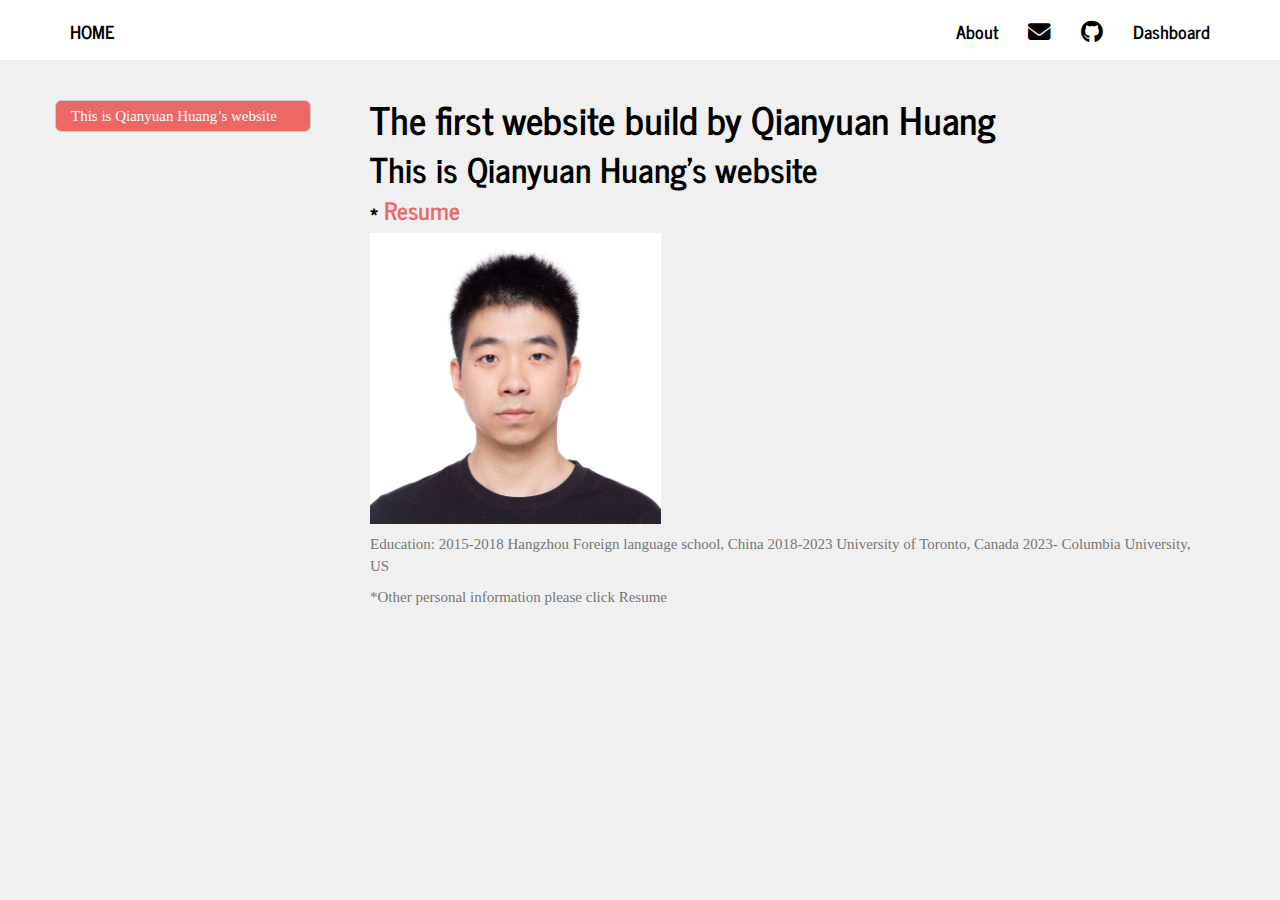
==== commit ff241f9d: "backgroung test" ====
--- a/index.html
+++ b/index.html
@@ -63,6 +63,7 @@
 
 
 
+<link rel="stylesheet" href="styles.css" type="text/css" />
 
 
 
--- a/styles.css
+++ b/styles.css
@@ -0,0 +1,8 @@
+/* styles.css */
+body {
+  background-color: #f0f0f0; /* Replace with your desired background color */
+  background-image: url('1049239.jpg'); /* Replace with your desired background image */
+  background-size: cover; /* This ensures that your background image covers the entire space */
+  background-repeat: no-repeat;
+  background-attachment: fixed;
+}
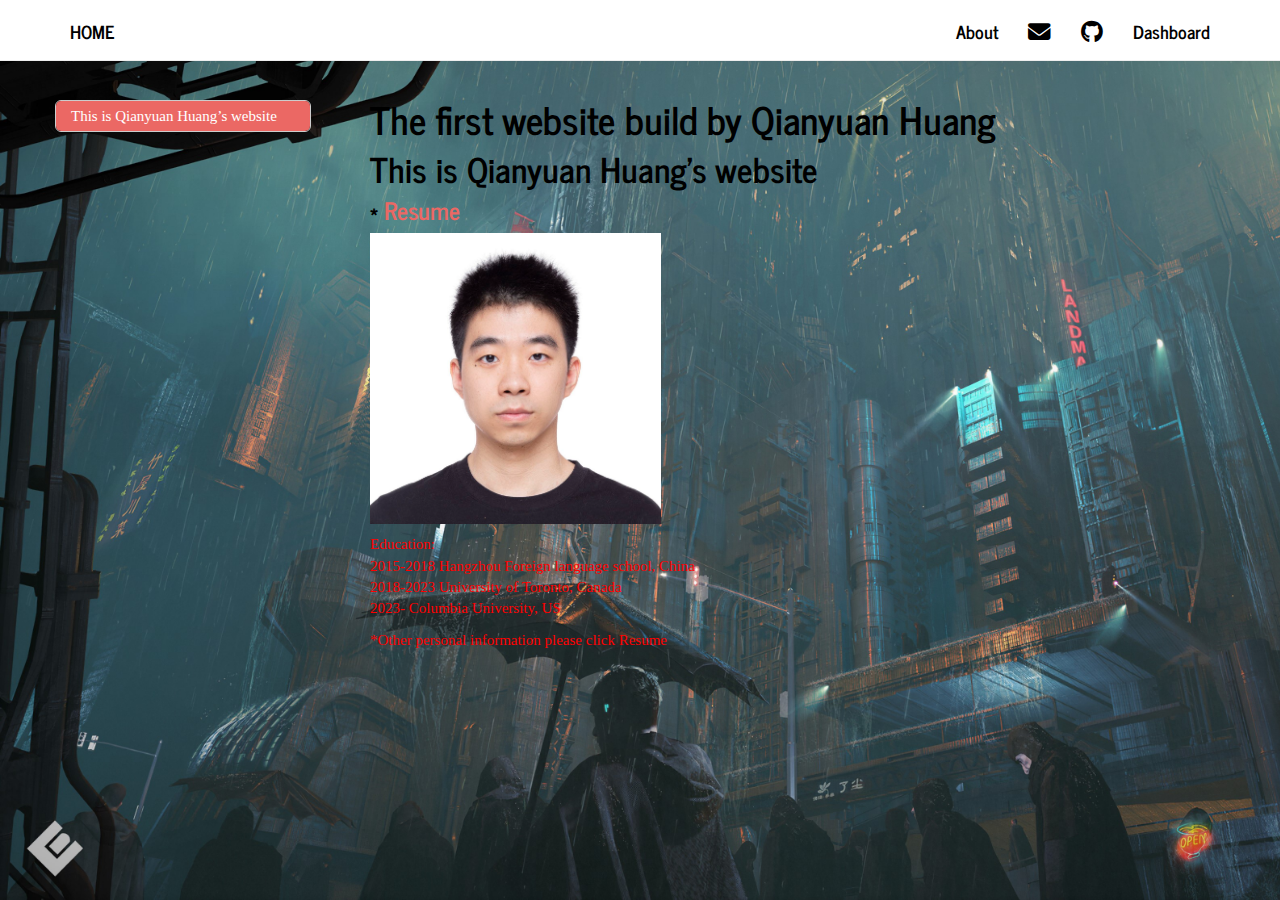
==== commit 7b659780: "final version 1" ====
--- a/index.html
+++ b/index.html
@@ -362,9 +362,11 @@
 <div id="resume" class="section level3">
 <h3>* <a href="qianyuan_huang.pdf"><strong>Resume</strong></a></h3>
 <p><img src="QH.jpg" style="width:35%"></p>
-<p>Education: 2015-2018 Hangzhou Foreign language school, China
-2018-2023 University of Toronto, Canada 2023- Columbia University,
-US</p>
+<p>Education:<br />
+2015-2018 Hangzhou Foreign language school, China<br />
+2018-2023 University of Toronto, Canada<br />
+2023- Columbia University, US<br />
+</p>
 <p>*Other personal information please click Resume</p>
 </div>
 </div>
--- a/styles.css
+++ b/styles.css
@@ -1,8 +1,11 @@
 /* styles.css */
 body {
   background-color: #f0f0f0; /* Replace with your desired background color */
-  background-image: url('1049239.jpg'); /* Replace with your desired background image */
+  background-image: url('1044012.jpg'); /* Replace with your desired background image */
   background-size: cover; /* This ensures that your background image covers the entire space */
   background-repeat: no-repeat;
   background-attachment: fixed;
 }
+p {
+  color: red;
+}
